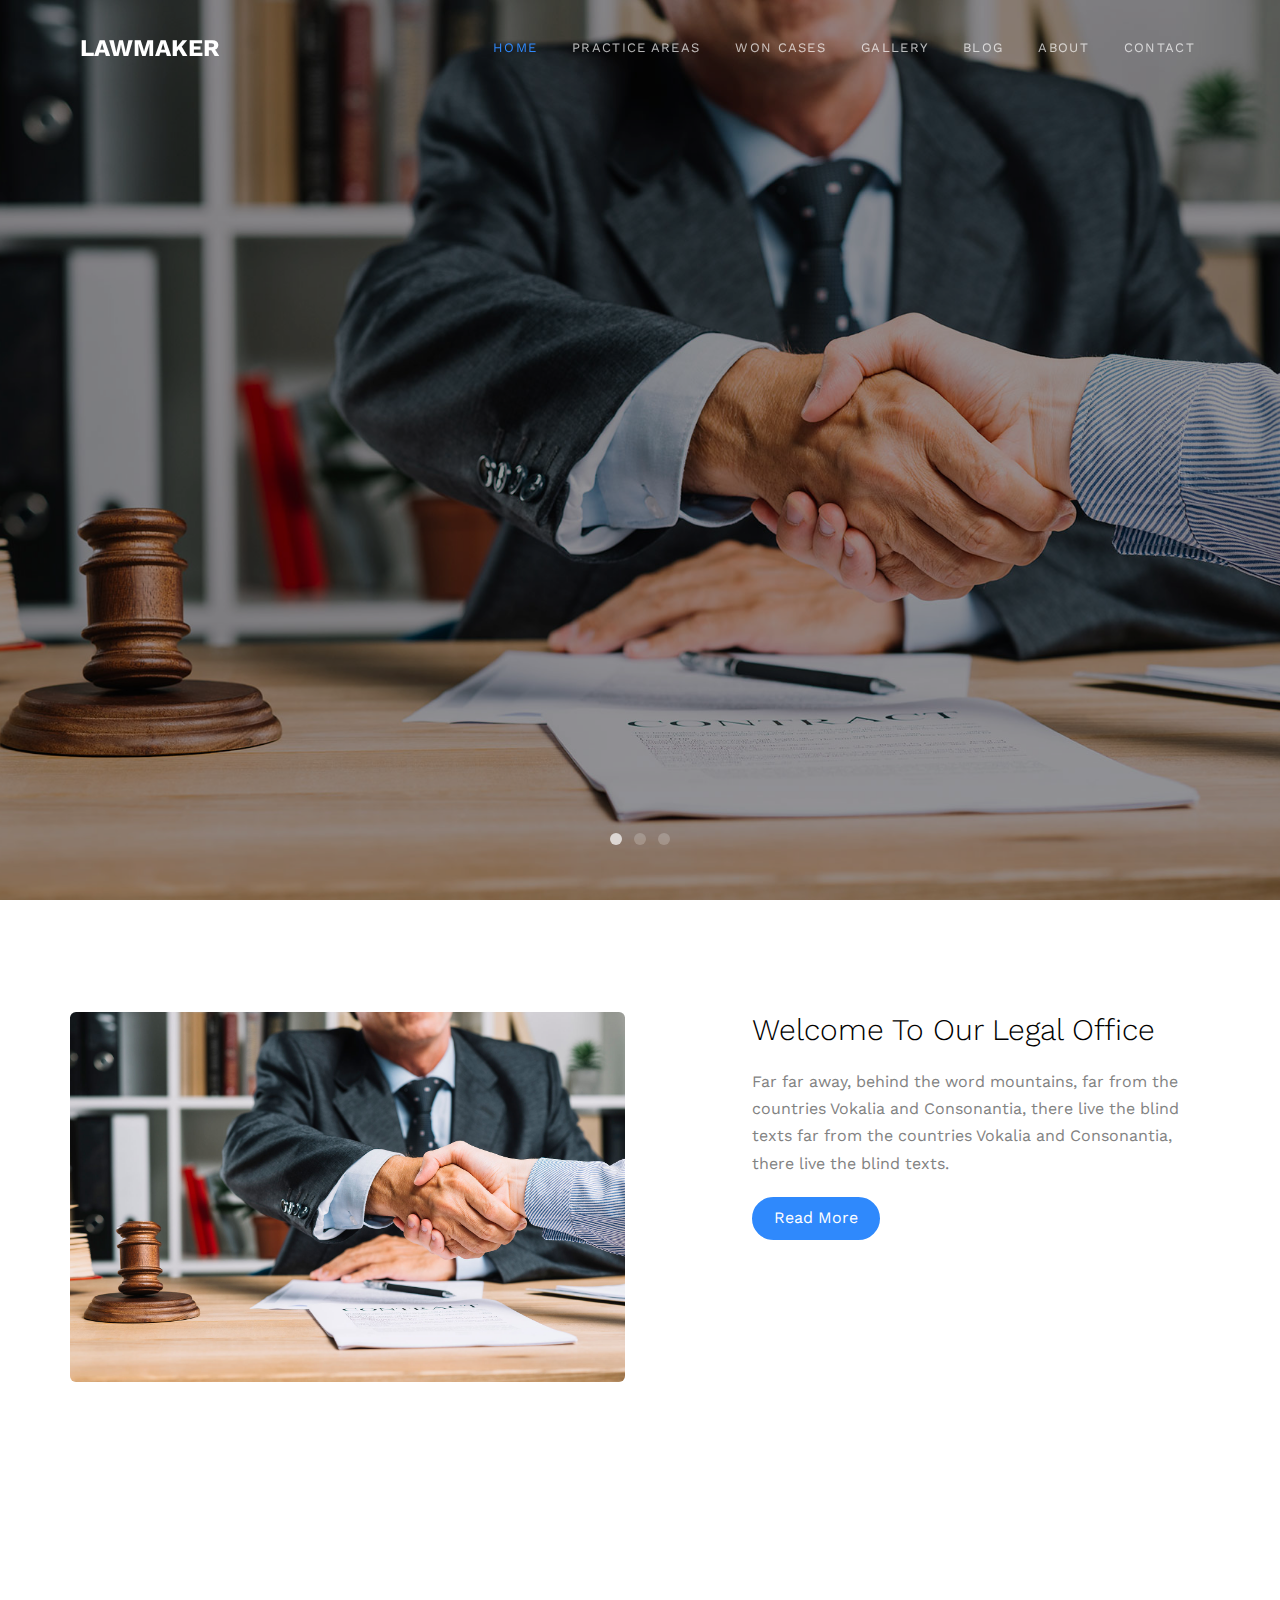
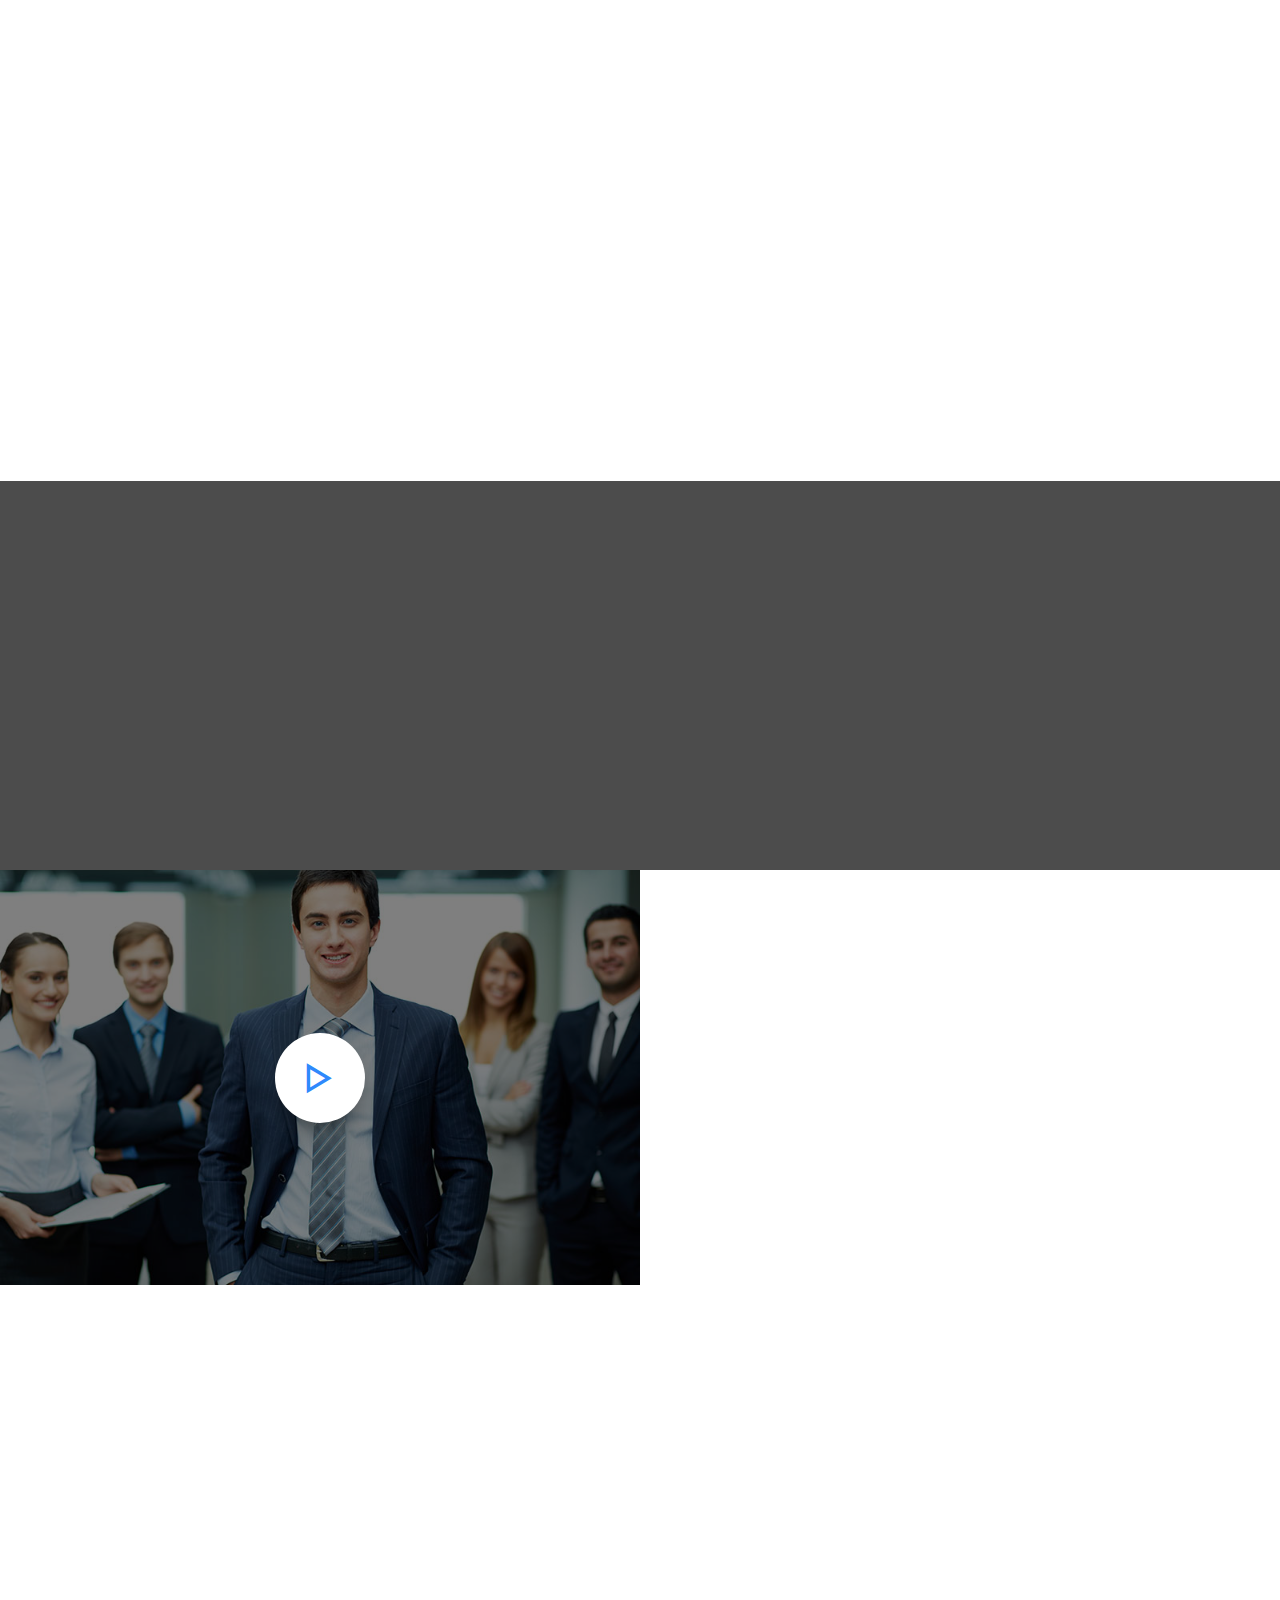
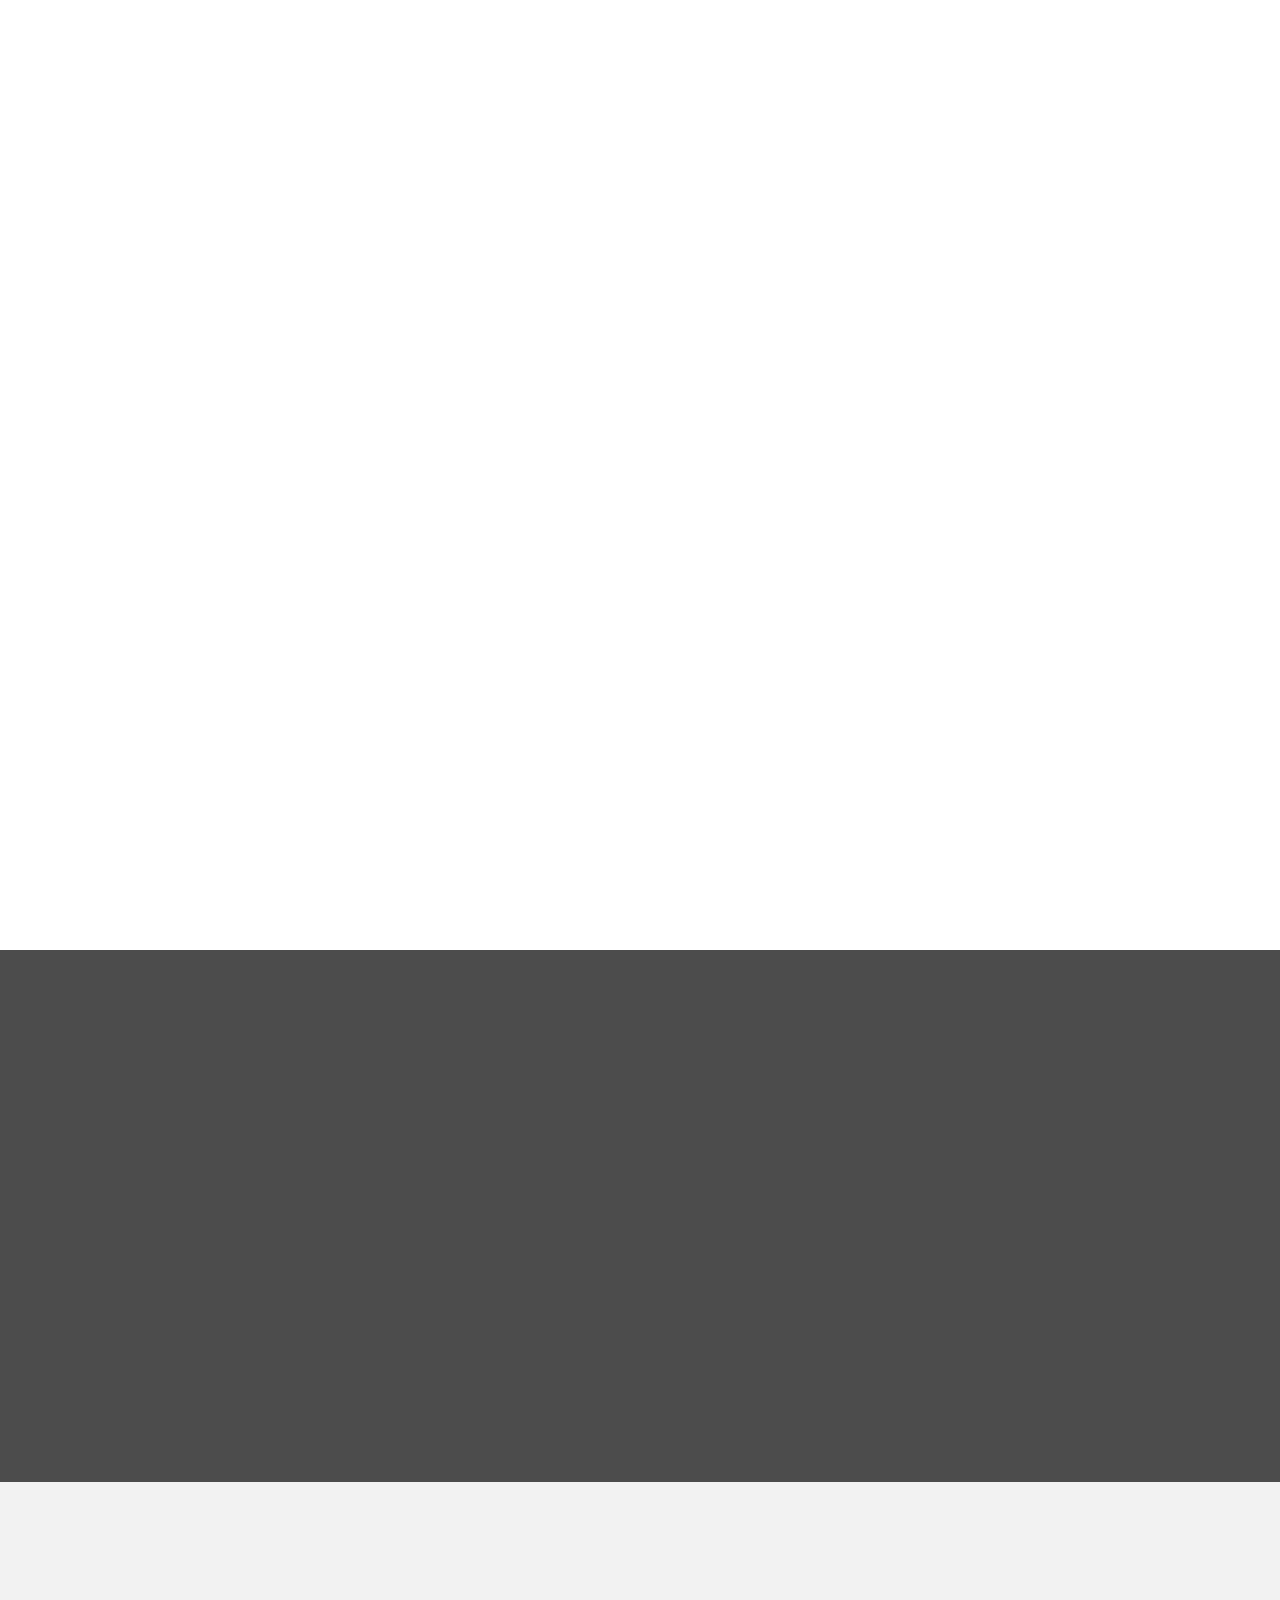
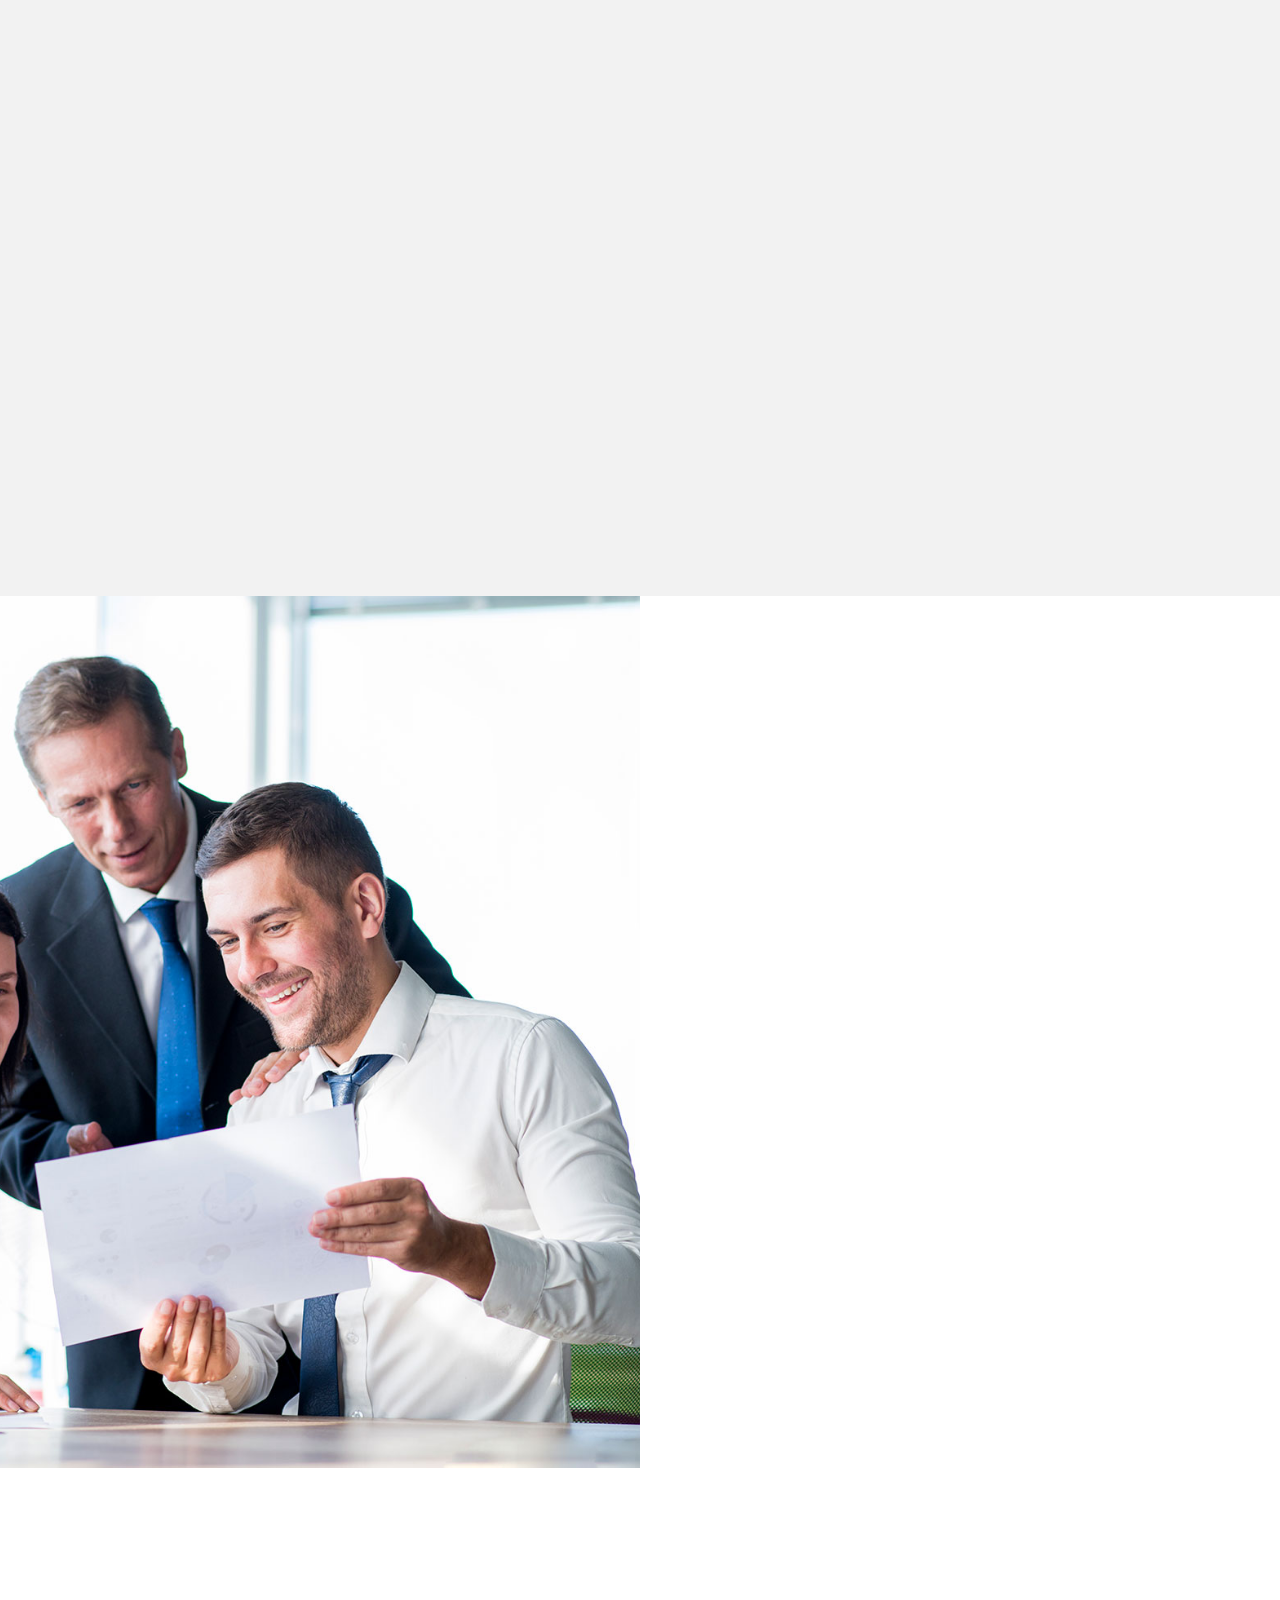
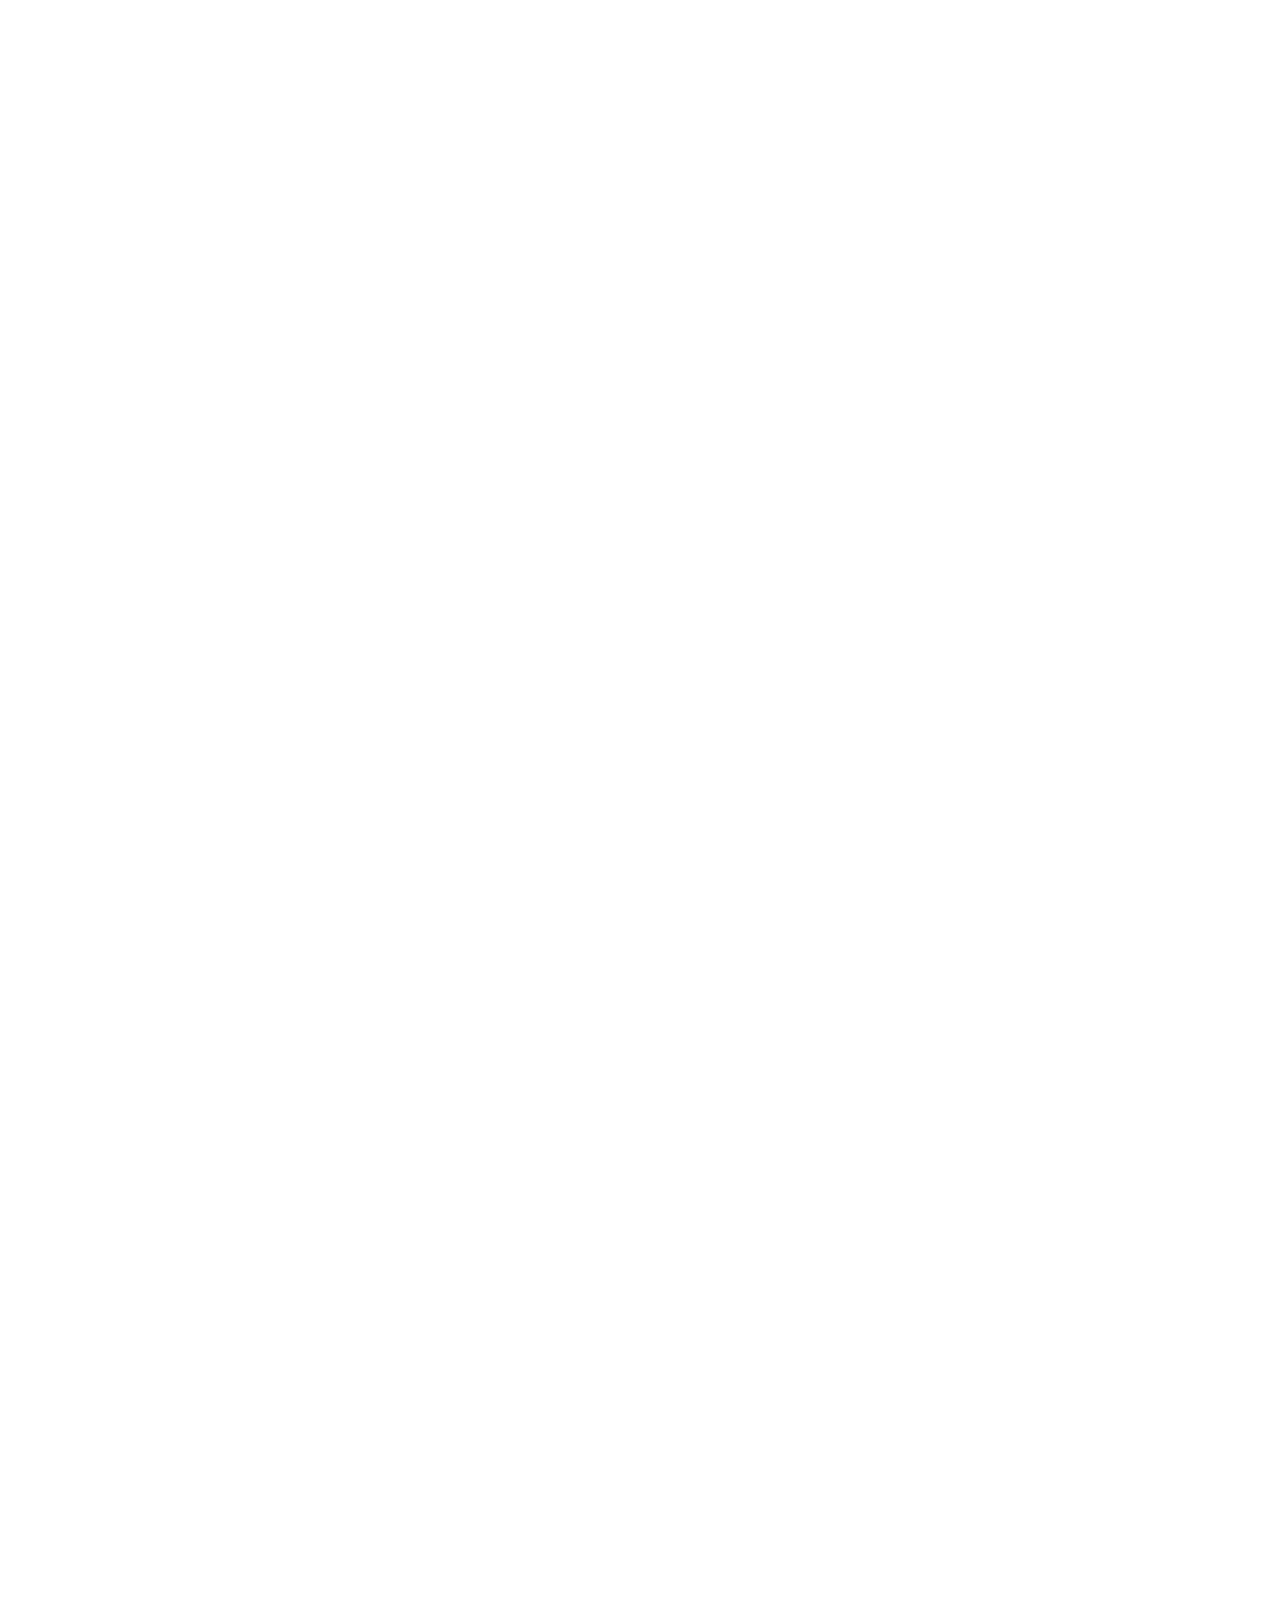
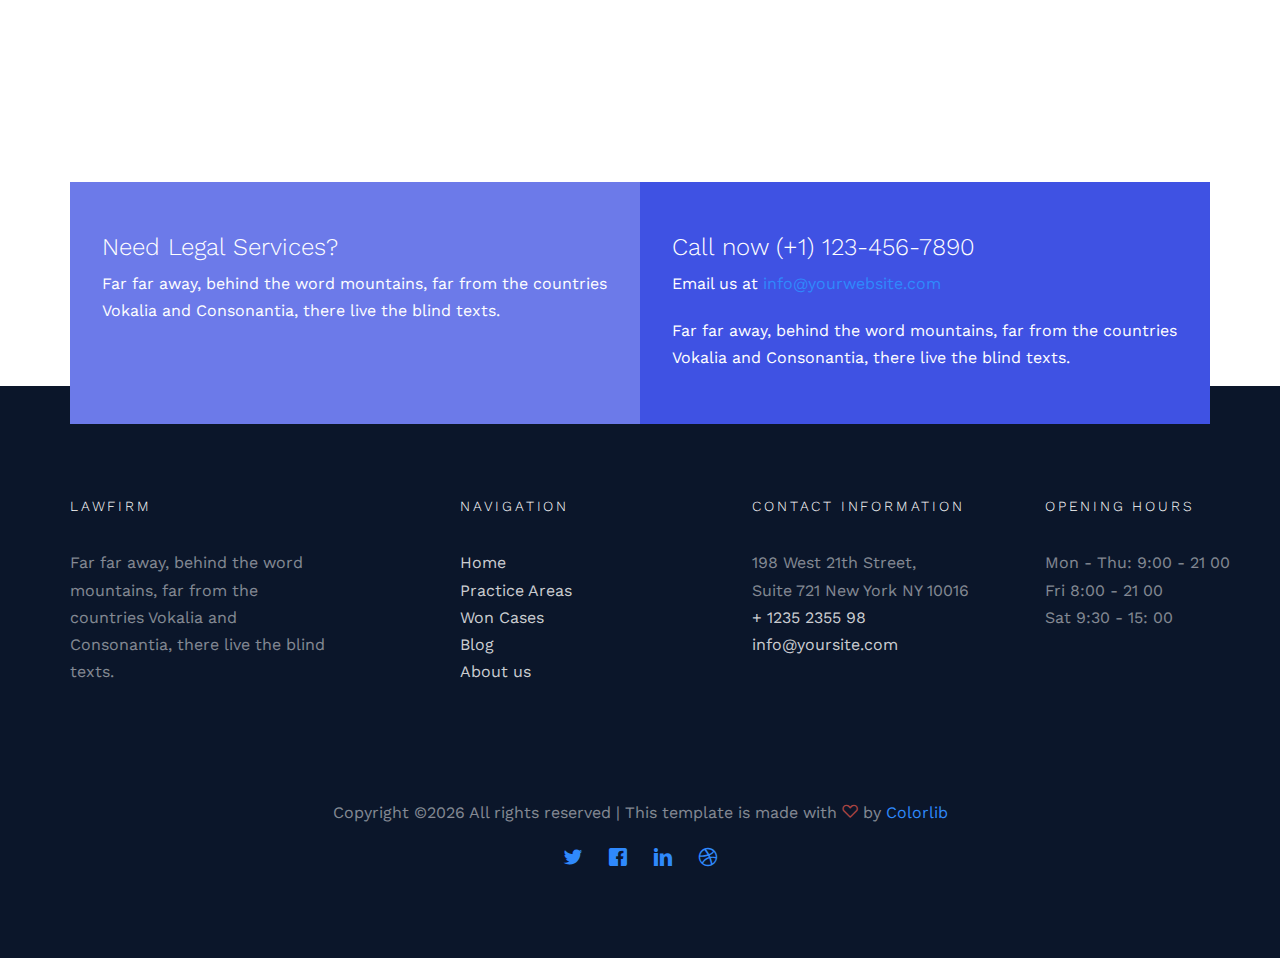
==== index.html @ 1c8fc88c "init" ====
<!DOCTYPE HTML>
<html>
	<head>
	<meta charset="utf-8">
	<meta http-equiv="X-UA-Compatible" content="IE=edge">
	<title>Lawmaker &mdash; Website Template by Colorlib</title>
	<meta name="viewport" content="width=device-width, initial-scale=1">
	

  <!-- Facebook and Twitter integration -->
	<meta property="og:title" content=""/>
	<meta property="og:image" content=""/>
	<meta property="og:url" content=""/>
	<meta property="og:site_name" content=""/>
	<meta property="og:description" content=""/>
	<meta name="twitter:title" content="" />
	<meta name="twitter:image" content="" />
	<meta name="twitter:url" content="" />
	<meta name="twitter:card" content="" />

	<link href="https://fonts.googleapis.com/css?family=Work+Sans:300,400,700" rel="stylesheet">
	
	<!-- Animate.css -->
	<link rel="stylesheet" href="css/animate.css">
	<!-- Icomoon Icon Fonts-->
	<link rel="stylesheet" href="css/icomoon.css">
	<!-- Bootstrap  -->
	<link rel="stylesheet" href="css/bootstrap.css">

	<!-- Magnific Popup -->
	<link rel="stylesheet" href="css/magnific-popup.css">

	<!-- Owl Carousel  -->
	<link rel="stylesheet" href="css/owl.carousel.min.css">
	<link rel="stylesheet" href="css/owl.theme.default.min.css">
	<!-- Flexslider  -->
	<link rel="stylesheet" href="css/flexslider.css">
	<!-- Flaticons  -->
	<link rel="stylesheet" href="fonts/flaticon/font/flaticon.css">

	<!-- Theme style  -->
	<link rel="stylesheet" href="css/style.css">

	<!-- Modernizr JS -->
	<script src="js/modernizr-2.6.2.min.js"></script>
	<!-- FOR IE9 below -->
	<!--[if lt IE 9]>
	<script src="js/respond.min.js"></script>
	<![endif]-->



	</head>
	<body>
		
	<div class="ftco-loader"></div>
	
	<div id="page">
	<nav class="ftco-nav" role="navigation">
		<div class="top-menu">
			<div class="container">
				<div class="row">
					<div class="col-md-2">
						<div id="ftco-logo"><a href="index.html">Lawmaker</a></div>
					</div>
					<div class="col-md-10 text-right menu-1">
						<ul>
							<li class="active"><a href="index.html">Home</a></li>
							<li><a href="practice.html">Practice Areas</a></li>
							<li><a href="won.html">Won Cases</a></li>
							<li><a href="gallery.html">Gallery</a></li>
							<li class="has-dropdown">
								<a href="blog.html">Blog</a>
								<ul class="dropdown">
									<li><a href="#">Sub Menu 1</a></li>
									<li><a href="#">Sub Menu 2</a></li>
									<li><a href="#">Sub Menu 3</a></li>
									<li><a href="#">Sub Menu 4</a></li>
								</ul>
							</li>
							<li><a href="about.html">About</a></li>
							<li><a href="contact.html">Contact</a></li>
						</ul>
					</div>
				</div>
				
			</div>
		</div>
	</nav>

	<aside id="ftco-hero" class="js-fullheight">
		<div class="flexslider js-fullheight">
			<ul class="slides">
		   	<li style="background-image: url(images/hero_1.jpg);">
		   		<div class="overlay-gradient"></div>
		   		<div class="container">
		   			<div class="row">
			   			<div class="col-md-8 col-md-offset-2 text-center js-fullheight slider-text">
			   				<div class="slider-text-inner">
			   					<h1><strong>Defend Your Constitutional Right with Legal Help</strong></h1>
									<h2>Visit <a href="#" target="_blank">Colorlib</a> for more free templates</h2>
									<p><a class="btn btn-primary btn-lg btn-learn" href="#" target="_blank">Colorlib</a></p>
			   				</div>
			   			</div>
			   		</div>
		   		</div>
		   	</li>
		   	<li style="background-image: url(images/hero_3.jpg);">
		   		<div class="overlay-gradient"></div>
		   		<div class="container">
		   			<div class="row">
			   			<div class="col-md-8 col-md-offset-2 text-center js-fullheight slider-text">
			   				<div class="slider-text-inner">
			   					<h1><strong>Defend Your Constitutional Right with Legal Help</strong></h1>
									<h2>Visit <a href="#" target="_blank">Colorlib</a> for more free templates</h2>
									<p><a class="btn btn-primary btn-lg btn-learn" href="#" target="_blank">Colorlib</a></p>
			   				</div>
			   			</div>
			   		</div>
		   		</div>
		   	</li>
		   	<li style="background-image: url(images/hero_2.jpg);">
		   		<div class="overlay-gradient"></div>
		   		<div class="container">
		   			<div class="row">
			   			<div class="col-md-8 col-md-offset-2 text-center js-fullheight slider-text">
			   				<div class="slider-text-inner">
			   					<h1><strong>Defend Your Constitutional Right with Legal Help</strong></h1>
									<h2>Visit <a href="#" target="_blank">Colorlib</a> for more free templates</h2>
									<p><a class="btn btn-primary btn-lg btn-learn" href="#" target="_blank">Colorlib</a></p>
			   				</div>
			   			</div>
			   		</div>
		   		</div>
		   	</li>		   	
		  	</ul>
	  	</div>
	</aside>

	<div class="site-section">
		<div class="container">
			<div class="row">
				<div class="col-md-6">
					<img src="images/hero_1.jpg" alt="Image" class="img-responsive img-rounded">
				</div>
				<div class="col-md-1"></div>
				<div class="col-md-5">
					<h2>Welcome To Our Legal Office</h2>
					<p>Far far away, behind the word mountains, far from the countries Vokalia and Consonantia, there live the blind texts far from the countries Vokalia and Consonantia, there live the blind texts. </p>
					<p><a href="#" class="btn btn-primary">Read More</a></p>
				</div>
			</div>
		</div>
	</div>

	<div class="ftco-practice">
		<div class="container">
			
			<div class="row">
				<div class="col-md-4 text-center animate-box">
					<div class="services">
						<span class="icon">
							<i class="flaticon-courthouse"></i>
						</span>
						<div class="desc">
							<h3><a href="#">Real Estate Law</a></h3>
							<p>Even the all-powerful Pointing has no control about the blind texts it is an almost unorthographic life</p>
						</div>
					</div>
				</div>
				<div class="col-md-4 text-center animate-box">
					<div class="services">
						<span class="icon">
							<i class="flaticon-padlock"></i>
						</span>
						<div class="desc">
							<h3><a href="#">Insurance Law</a></h3>
							<p>Even the all-powerful Pointing has no control about the blind texts it is an almost unorthographic life</p>
						</div>
					</div>
				</div>
				<div class="col-md-4 text-center animate-box">
					<div class="services">
						<span class="icon">
							<i class="flaticon-folder"></i>
						</span>
						<div class="desc">
							<h3><a href="#">Business Law</a></h3>
							<p>Even the all-powerful Pointing has no control about the blind texts it is an almost unorthographic life</p>
						</div>
					</div>
				</div>
			</div>
		</div>
	</div>


	

	<div id="ftco-counter" class="ftco-counters" style="background-image: url(images/img_bg_3.jpg);" data-stellar-background-ratio="0.5">
		<div class="overlay"></div>
		<div class="container">
			<div class="row">
				<div class="col-md-3 text-center animate-box">
					<span class="icon"><i class="flaticon-lawyer-1"></i></span>
					<span class="ftco-counter js-counter" data-from="0" data-to="2893" data-speed="5000" data-refresh-interval="50"></span>
					<span class="ftco-counter-label">Our Lawyer</span>
				</div>
				<div class="col-md-3 text-center animate-box">
					<span class="icon"><i class="flaticon-courthouse"></i></span>
					<span class="ftco-counter js-counter" data-from="0" data-to="291" data-speed="5000" data-refresh-interval="50"></span>
					<span class="ftco-counter-label">Our Clients</span>
				</div>
				<div class="col-md-3 text-center animate-box">
					<span class="icon"><i class="flaticon-libra"></i></span>
					<span class="ftco-counter js-counter" data-from="0" data-to="952" data-speed="5000" data-refresh-interval="50"></span>
					<span class="ftco-counter-label">Successful Case</span>
				</div>
				<div class="col-md-3 text-center animate-box">
					<span class="icon"><i class="flaticon-police-badge"></i></span>
					<span class="ftco-counter js-counter" data-from="0" data-to="1921" data-speed="5000" data-refresh-interval="50"></span>
					<span class="ftco-counter-label">Honor &amp; Awards</span>
				</div>
			</div>
		</div>
	</div>

	<div id="ftco-content">
		<div class="video ftco-video" style="background-image: url(images/blog-4.jpg);">
			<a href="https://vimeo.com/channels/staffpicks/93951774" class="popup-vimeo"><i class="icon-play"></i></a>
			<div class="overlay"></div>
		</div>
		<div class="choose animate-box">
			<div class="ftco-heading">
				<h2>Far far away, behind the word mountains</h2>
				<p>Far far away, behind the word mountains, far from the countries Vokalia and Consonantia, there live the blind texts far from the countries Vokalia and Consonantia, there live the blind texts. </p>
				<p><a href="#" class="btn btn-primary">Learn More</a></p>
			</div>
			
		</div>
	</div>

	<div class="ftco-practice">
		<div class="container">
			<div class="row animate-box">
				<div class="col-md-8 col-md-offset-2 text-center ftco-heading">
					<h2>Practice Area</h2>
					<p>Far far away, behind the word mountains, far from the countries Vokalia and Consonantia, there live the blind texts. Separated they live in Bookmarksgrove right at the coast of the Semantics, a large language ocean.</p>
				</div>
			</div>
			<div class="row">
				<div class="col-md-4 text-center animate-box">
					<div class="services">
						<span class="icon">
							<i class="flaticon-courthouse"></i>
						</span>
						<div class="desc">
							<h3><a href="#">Real Estate Law</a></h3>
							<p>Even the all-powerful Pointing has no control about the blind texts it is an almost unorthographic life</p>
						</div>
					</div>
				</div>
				<div class="col-md-4 text-center animate-box">
					<div class="services">
						<span class="icon">
							<i class="flaticon-padlock"></i>
						</span>
						<div class="desc">
							<h3><a href="#">Insurance Law</a></h3>
							<p>Even the all-powerful Pointing has no control about the blind texts it is an almost unorthographic life</p>
						</div>
					</div>
				</div>
				<div class="col-md-4 text-center animate-box">
					<div class="services">
						<span class="icon">
							<i class="flaticon-folder"></i>
						</span>
						<div class="desc">
							<h3><a href="#">Business Law</a></h3>
							<p>Even the all-powerful Pointing has no control about the blind texts it is an almost unorthographic life</p>
						</div>
					</div>
				</div>
				<div class="col-md-4 text-center animate-box">
					<div class="services">
						<span class="icon">
							<i class="flaticon-handcuffs"></i>
						</span>
						<div class="desc">
							<h3><a href="#">Personal Injury</a></h3>
							<p>Even the all-powerful Pointing has no control about the blind texts it is an almost unorthographic life</p>
						</div>
					</div>
				</div>
				<div class="col-md-4 text-center animate-box">
					<div class="services">
						<span class="icon">
							<i class="flaticon-handcuffs"></i>
						</span>
						<div class="desc">
							<h3><a href="#">Medical Neglegence</a></h3>
							<p>Even the all-powerful Pointing has no control about the blind texts it is an almost unorthographic life</p>
						</div>
					</div>
				</div>
				<div class="col-md-4 text-center animate-box">
					<div class="services">
						<span class="icon">
							<i class="flaticon-libra"></i>
						</span>
						<div class="desc">
							<h3><a href="#">Criminal Defense</a></h3>
							<p>Even the all-powerful Pointing has no control about the blind texts it is an almost unorthographic life</p>
						</div>
					</div>
				</div>
				<div class="col-md-12 text-center animate-box">
					<p><a class="btn btn-primary btn-lg btn-learn" href="#">View More <i class="icon-arrow-right"></i></a></p>
				</div>
			</div>
		</div>
	</div>

	<div id="ftco-started" style="background-image:url(images/img_bg_2.jpg);" data-stellar-background-ratio="0.5">
		<div class="overlay"></div>
		<div class="container">
			<div class="row animate-box">
				<div class="col-md-8 col-md-offset-2 text-center ftco-heading ftco-heading2">
					<h2>Far far away, behind the word mountains</h2>
					<p>Far far away, behind the word mountains, far from the countries Vokalia and Consonantia, there live the blind texts.</p>
					<p><a href="#" class="btn btn-primary btn-lg">Consultation</a></p>
				</div>
			</div>
		</div>
	</div>
	

	<div id="ftco-testimonial" class="ftco-bg-section">
		<div class="container">
			<div class="row animate-box">
				<div class="col-md-6 col-md-offset-3 text-center ftco-heading">
					<h2>What are the clients says</h2>
				</div>
			</div>
			<div class="row">
				<div class="col-md-10 col-md-offset-1">
					<div class="row animate-box">
						<div class="owl-carousel owl-carousel-fullwidth">
							<div class="item">
								<div class="testimony-slide active text-center">
									<figure>
										<img src="images/user-1.jpg" alt="user">
									</figure>
									<span>Carl Smith</span>
									<blockquote>
										<p>&ldquo;Far far away, behind the word mountains, far from the countries Vokalia and Consonantia, there live the blind texts. Separated they live in Bookmarksgrove right at the coast of the Semantics, a large language ocean.&rdquo;</p>
									</blockquote>
								</div>
							</div>
							<div class="item">
								<div class="testimony-slide active text-center">
									<figure>
										<img src="images/user-2.jpg" alt="user">
									</figure>
									<span>John Lockwood</span>
									<blockquote>
										<p>&ldquo;Separated they live in Bookmarksgrove right at the coast of the Semantics, a large language ocean.&rdquo;</p>
									</blockquote>
								</div>
							</div>
							<div class="item">
								<div class="testimony-slide active text-center">
									<figure>
										<img src="images/user-3.jpg" alt="user">
									</figure>
									<span>Joyce Kroell</span>
									<blockquote>
										<p>&ldquo;Far from the countries Vokalia and Consonantia, there live the blind texts. Separated they live in Bookmarksgrove right at the coast of the Semantics, a large language ocean.&rdquo;</p>
									</blockquote>
								</div>
							</div>
						</div>
					</div>
				</div>
			</div>
		</div>
	</div>

	<div id="ftco-consult">
		<div class="video ftco-video" style="background-image: url(images/hero_3.jpg);" data-stellar-background-ratio="0.5">
		</div>
		<div class="choose choose-form animate-box">
			<div class="ftco-heading">
				<h2>Free Legal Advice</h2>
			</div>
			<form action="#">
				<div class="row form-group">
					<div class="col-md-6">
						<label for="fname">First Name</label>
						<input type="text" id="fname" class="form-control">
					</div>
					<div class="col-md-6">
						<label for="lname">Last Name</label>
						<input type="text" id="lname" class="form-control">
					</div>
				</div>

				<div class="row form-group">
					<div class="col-md-12">
						<label for="email">Email</label>
						<input type="text" id="email" class="form-control">
					</div>
				</div>

				<div class="row form-group">
					<div class="col-md-12">
						<label for="subject">Subject</label>
						<input type="text" id="subject" class="form-control">
					</div>
				</div>

				<div class="row form-group">
					<div class="col-md-12">
						<label for="message">Message</label>
						<textarea name="message" id="message" cols="30" rows="10" class="form-control"></textarea>
					</div>
				</div>
				<div class="form-group">
					<input type="submit" value="Send Message" class="btn btn-primary">
				</div>

			</form>	
		</div>
	</div>

	<div id="ftco-blog">
		<div class="container">
			<div class="row animate-box">
				<div class="col-md-8 col-md-offset-2 text-center ftco-heading">
					<h2>Recent Post</h2>
					<p>Even the all-powerful Pointing has no control about the blind texts it is an almost unorthographic life One day however</p>
				</div>
			</div>
			<div class="row">
				<div class="col-md-6 col-lg-4">
					<div class="blog-featured animate-box">
						<a href="blog-single.html"><img class="img-responsive img-rounded" src="images/blog-1.jpg" alt=""></a>
						<h2><a href="blog-single.html">Far from the countries Vokalia and Consonantia</a></h2>
						<p class="meta"><span>Jan 5, 2017</span> | <span>3 Comments</span></p>
						<p>Even the all-powerful Pointing has no control about the blind texts it is an almost unorthographic life One day however</p>
					</div>
				</div>

				<div class="col-md-6 col-lg-4">
					<div class="blog-featured animate-box">
						<a href="blog-single.html"><img class="img-responsive img-rounded" src="images/blog-2.jpg" alt=""></a>
						<h2><a href="blog-single.html">Far from the countries Vokalia and Consonantia</a></h2>
						<p class="meta"><span>Jan 5, 2017</span> | <span>3 Comments</span></p>
						<p>Even the all-powerful Pointing has no control about the blind texts it is an almost unorthographic life One day however</p>
					</div>
				</div>

				<div class="col-md-6 col-lg-4">
					<div class="blog-featured animate-box">
						<a href="blog-single.html"><img class="img-responsive img-rounded" src="images/blog-3.jpg" alt=""></a>
						<h2><a href="blog-single.html">Far from the countries Vokalia and Consonantia</a></h2>
						<p class="meta"><span>Jan 5, 2017</span> | <span>3 Comments</span></p>
						<p>Even the all-powerful Pointing has no control about the blind texts it is an almost unorthographic life One day however</p>
					</div>
				</div>
			</div>
		</div>
	</div>

	<div id="ftco-about">
		<div class="container">
			<div class="row animate-box">
				<div class="col-md-8 col-md-offset-2 text-center ftco-heading">
					<h2>Our Attorneys</h2>
					<p>Far far away, behind the word mountains, far from the countries Vokalia and Consonantia, there live the blind texts.</p>
				</div>
			</div>
			<div class="row">
				<div class="col-md-4 col-sm-4 text-center animate-box" data-animate-effect="fadeIn">
					<div class="ftco-staff">
						<img src="images/user-3.jpg" alt="Template">
						<h3>Joyce Kroell</h3>
						<strong class="role">Counsel</strong>
						<p>Far far away, behind the word mountains, far from the countries Vokalia and Consonantia, there live the blind texts.</p>
						<ul class="ftco-social-icons">
							<li><a href="#"><i class="icon-facebook"></i></a></li>
							<li><a href="#"><i class="icon-twitter"></i></a></li>
							<li><a href="#"><i class="icon-dribbble"></i></a></li>
							<li><a href="#"><i class="icon-linkedin"></i></a></li>
						</ul>
					</div>
				</div>
				<div class="col-md-4 col-sm-4 text-center animate-box" data-animate-effect="fadeIn">
					<div class="ftco-staff">
						<img src="images/user-1.jpg" alt="Template">
						<h3>James Garett</h3>
						<strong class="role">Head of International Practice</strong>
						<p>Far far away, behind the word mountains, far from the countries Vokalia and Consonantia, there live the blind texts.</p>
						<ul class="ftco-social-icons">
							<li><a href="#"><i class="icon-facebook"></i></a></li>
							<li><a href="#"><i class="icon-twitter"></i></a></li>
							<li><a href="#"><i class="icon-dribbble"></i></a></li>
							<li><a href="#"><i class="icon-linkedin"></i></a></li>
						</ul>
					</div>
				</div>
				<div class="col-md-4 col-sm-4 text-center animate-box" data-animate-effect="fadeIn">
					<div class="ftco-staff">
						<img src="images/user-2.jpg" alt="Template">
						<h3>Peter Washington</h3>
						<strong class="role">Managing Partner, Attorney</strong>
						<p>Far far away, behind the word mountains, far from the countries Vokalia and Consonantia, there live the blind texts.</p>
						<ul class="ftco-social-icons">
							<li><a href="#"><i class="icon-facebook"></i></a></li>
							<li><a href="#"><i class="icon-twitter"></i></a></li>
							<li><a href="#"><i class="icon-dribbble"></i></a></li>
							<li><a href="#"><i class="icon-linkedin"></i></a></li>
						</ul>
					</div>
				</div>
			</div>
		</div>
	</div>

	<div id="intro-bg" >
		<div class="container">
			<div id="ftco-intro" style="position: relative; margin-bottom: -150px!important;">
				<div class="third-col">
					<h2 class="h3">Need Legal Services?</h2>
					<p>Far far away, behind the word mountains, far from the countries Vokalia and Consonantia, there live the blind texts.</p>
				</div>
				<div class="third-col third-col-color">
					<h2 class="h3">Call now (+1) 123-456-7890</h2>
					<p>Email us at <a href="#" target="_blank">info@yourwebsite.com</a></p>
					<p>Far far away, behind the word mountains, far from the countries Vokalia and Consonantia, there live the blind texts.</p>
				</div>
			</div>
		</div>
	</div>

	<footer id="ftco-footer" role="contentinfo">
		<div class="container">
			<div class="row row-pb-md">
				<div class="col-md-3 ftco-widget">
					<h4>Lawfirm</h4>
					<p>Far far away, behind the word mountains, far from the countries Vokalia and Consonantia, there live the blind texts.</p>
				</div>
				<div class="col-md-3 col-md-push-1">
					<h4>Navigation</h4>
					<ul class="ftco-footer-links">
						<li><a href="#">Home</a></li>
						<li><a href="#">Practice Areas</a></li>
						<li><a href="#">Won Cases</a></li>
						<li><a href="#">Blog</a></li>
						<li><a href="#">About us</a></li>
					</ul>
				</div>

				<div class="col-md-3 col-md-push-1">
					<h4>Contact Information</h4>
					<ul class="ftco-footer-links">
						<li>198 West 21th Street, <br> Suite 721 New York NY 10016</li>
						<li><a href="tel://1234567920">+ 1235 2355 98</a></li>
						<li><a href="mailto:info@yoursite.com">info@yoursite.com</a></li>
					</ul>
				</div>

				<div class="col-md-3 col-md-push-1">
					<h4>Opening Hours</h4>
					<ul class="ftco-footer-links">
						<li>Mon - Thu: 9:00 - 21 00</li>
						<li>Fri 8:00 - 21 00</li>
						<li>Sat 9:30 - 15: 00</li>
					</ul>
				</div>

			</div>

			<div class="row copyright">
				<div class="col-md-12 text-center">
					<p>
            <!-- Link back to Colorlib can't be removed. Template is licensed under CC BY 3.0. -->
            Copyright &copy;<script>document.write(new Date().getFullYear());</script> All rights reserved | This template is made with <i class="icon-heart text-danger" aria-hidden="true"></i> by <a href="https://colorlib.com" target="_blank" >Colorlib</a>
            <!-- Link back to Colorlib can't be removed. Template is licensed under CC BY 3.0. -->
            </p>
					<p>
						<ul class="ftco-social-icons">
							<li><a href="#"><i class="icon-twitter"></i></a></li>
							<li><a href="#"><i class="icon-facebook"></i></a></li>
							<li><a href="#"><i class="icon-linkedin"></i></a></li>
							<li><a href="#"><i class="icon-dribbble"></i></a></li>
						</ul>
					</p>
				</div>
			</div>

		</div>
	</footer>
	</div>

	<div class="gototop js-top">
		<a href="#" class="js-gotop"><i class="icon-arrow-up"></i></a>
	</div>
	
	<!-- jQuery -->
	<script src="js/jquery.min.js"></script>
	<!-- jQuery Easing -->
	<script src="js/jquery.easing.1.3.js"></script>
	<!-- Bootstrap -->
	<script src="js/bootstrap.min.js"></script>
	<!-- Waypoints -->
	<script src="js/jquery.waypoints.min.js"></script>
	<!-- Stellar Parallax -->
	<script src="js/jquery.stellar.min.js"></script>
	<!-- Carousel -->
	<script src="js/owl.carousel.min.js"></script>
	<!-- Flexslider -->
	<script src="js/jquery.flexslider-min.js"></script>
	<!-- countTo -->
	<script src="js/jquery.countTo.js"></script>
	<!-- Magnific Popup -->
	<script src="js/jquery.magnific-popup.min.js"></script>
	<script src="js/magnific-popup-options.js"></script>
	<!-- Main -->
	<script src="js/main.js"></script>

	 <!-- Global site tag (gtag.js) - Google Analytics -->
<script async src="https://www.googletagmanager.com/gtag/js?id=UA-23581568-13"></script>
<script>
  window.dataLayer = window.dataLayer || [];
  function gtag(){dataLayer.push(arguments);}
  gtag('js', new Date());

  gtag('config', 'UA-23581568-13');
</script>

	</body>
</html>
---- css/icomoon.css ----
@font-face {
  font-family: 'icomoon';
  src:  url('../fonts/icomoon/icomoon.eot?6iuir');
  src:  url('../fonts/icomoon/icomoon.eot?6iuir#iefix') format('embedded-opentype'),
    url('../fonts/icomoon/icomoon.ttf?6iuir') format('truetype'),
    url('../fonts/icomoon/icomoon.woff?6iuir') format('woff'),
    url('../fonts/icomoon/icomoon.svg?6iuir#icomoon') format('svg');
  font-weight: normal;
  font-style: normal;
}

[class^="icon-"], [class*=" icon-"] {
  /* use !important to prevent issues with browser extensions that change fonts */
  font-family: 'icomoon' !important;
  speak: none;
  font-style: normal;
  font-weight: normal;
  font-variant: normal;
  text-transform: none;
  line-height: 1;

  /* Better Font Rendering =========== */
  -webkit-font-smoothing: antialiased;
  -moz-osx-font-smoothing: grayscale;
}

.icon-eye:before {
  content: "\e000";
}
.icon-paper-clip:before {
  content: "\e001";
}
.icon-mail:before {
  content: "\e002";
}
.icon-toggle:before {
  content: "\e003";
}
.icon-layout:before {
  content: "\e004";
}
.icon-link:before {
  content: "\e005";
}
.icon-bell:before {
  content: "\e006";
}
.icon-lock:before {
  content: "\e007";
}
.icon-unlock:before {
  content: "\e008";
}
.icon-ribbon:before {
  content: "\e009";
}
.icon-image:before {
  content: "\e010";
}
.icon-signal:before {
  content: "\e011";
}
.icon-target:before {
  content: "\e012";
}
.icon-clipboard:before {
  content: "\e013";
}
.icon-clock:before {
  content: "\e014";
}
.icon-watch:before {
  content: "\e015";
}
.icon-air-play:before {
  content: "\e016";
}
.icon-camera:before {
  content: "\e017";
}
.icon-video:before {
  content: "\e018";
}
.icon-disc:before {
  content: "\e019";
}
.icon-printer:before {
  content: "\e020";
}
.icon-monitor:before {
  content: "\e021";
}
.icon-server:before {
  content: "\e022";
}
.icon-cog:before {
  content: "\e023";
}
.icon-heart:before {
  content: "\e024";
}
.icon-paragraph:before {
  content: "\e025";
}
.icon-align-justify:before {
  content: "\e026";
}
.icon-align-left:before {
  content: "\e027";
}
.icon-align-center:before {
  content: "\e028";
}
.icon-align-right:before {
  content: "\e029";
}
.icon-book:before {
  content: "\e030";
}
.icon-layers:before {
  content: "\e031";
}
.icon-stack:before {
  content: "\e032";
}
.icon-stack-2:before {
  content: "\e033";
}
.icon-paper:before {
  content: "\e034";
}
.icon-paper-stack:before {
  content: "\e035";
}
.icon-search:before {
  content: "\e036";
}
.icon-zoom-in:before {
  content: "\e037";
}
.icon-zoom-out:before {
  content: "\e038";
}
.icon-reply:before {
  content: "\e039";
}
.icon-circle-plus:before {
  content: "\e040";
}
.icon-circle-minus:before {
  content: "\e041";
}
.icon-circle-check:before {
  content: "\e042";
}
.icon-circle-cross:before {
  content: "\e043";
}
.icon-square-plus:before {
  content: "\e044";
}
.icon-square-minus:before {
  content: "\e045";
}
.icon-square-check:before {
  content: "\e046";
}
.icon-square-cross:before {
  content: "\e047";
}
.icon-microphone:before {
  content: "\e048";
}
.icon-record:before {
  content: "\e049";
}
.icon-skip-back:before {
  content: "\e050";
}
.icon-rewind:before {
  content: "\e051";
}
.icon-play:before {
  content: "\e052";
}
.icon-pause:before {
  content: "\e053";
}
.icon-stop:before {
  content: "\e054";
}
.icon-fast-forward:before {
  content: "\e055";
}
.icon-skip-forward:before {
  content: "\e056";
}
.icon-shuffle:before {
  content: "\e057";
}
.icon-repeat:before {
  content: "\e058";
}
.icon-folder:before {
  content: "\e059";
}
.icon-umbrella:before {
  content: "\e060";
}
.icon-moon:before {
  content: "\e061";
}
.icon-thermometer:before {
  content: "\e062";
}
.icon-drop:before {
  content: "\e063";
}
.icon-sun:before {
  content: "\e064";
}
.icon-cloud:before {
  content: "\e065";
}
.icon-cloud-upload:before {
  content: "\e066";
}
.icon-cloud-download:before {
  content: "\e067";
}
.icon-upload:before {
  content: "\e068";
}
.icon-download:before {
  content: "\e069";
}
.icon-location:before {
  content: "\e070";
}
.icon-location-2:before {
  content: "\e071";
}
.icon-map:before {
  content: "\e072";
}
.icon-battery:before {
  content: "\e073";
}
.icon-head:before {
  content: "\e074";
}
.icon-briefcase:before {
  content: "\e075";
}
.icon-speech-bubble:before {
  content: "\e076";
}
.icon-anchor:before {
  content: "\e077";
}
.icon-globe:before {
  content: "\e078";
}
.icon-box:before {
  content: "\e079";
}
.icon-reload:before {
  content: "\e080";
}
.icon-share:before {
  content: "\e081";
}
.icon-marquee:before {
  content: "\e082";
}
.icon-marquee-plus:before {
  content: "\e083";
}
.icon-marquee-minus:before {
  content: "\e084";
}
.icon-tag:before {
  content: "\e085";
}
.icon-power:before {
  content: "\e086";
}
.icon-command:before {
  content: "\e087";
}
.icon-alt:before {
  content: "\e088";
}
.icon-esc:before {
  content: "\e089";
}
.icon-bar-graph:before {
  content: "\e090";
}
.icon-bar-graph-2:before {
  content: "\e091";
}
.icon-pie-graph:before {
  content: "\e092";
}
.icon-star:before {
  content: "\e093";
}
.icon-arrow-left:before {
  content: "\e094";
}
.icon-arrow-right:before {
  content: "\e095";
}
.icon-arrow-up:before {
  content: "\e096";
}
.icon-arrow-down:before {
  content: "\e097";
}
.icon-volume:before {
  content: "\e098";
}
.icon-mute:before {
  content: "\e099";
}
.icon-content-right:before {
  content: "\e100";
}
.icon-content-left:before {
  content: "\e101";
}
.icon-grid:before {
  content: "\e102";
}
.icon-grid-2:before {
  content: "\e103";
}
.icon-columns:before {
  content: "\e104";
}
.icon-loader:before {
  content: "\e105";
}
.icon-bag:before {
  content: "\e106";
}
.icon-ban:before {
  content: "\e107";
}
.icon-flag:before {
  content: "\e108";
}
.icon-trash:before {
  content: "\e109";
}
.icon-expand:before {
  content: "\e110";
}
.icon-contract:before {
  content: "\e111";
}
.icon-maximize:before {
  content: "\e112";
}
.icon-minimize:before {
  content: "\e113";
}
.icon-plus:before {
  content: "\e114";
}
.icon-minus:before {
  content: "\e115";
}
.icon-check:before {
  content: "\e116";
}
.icon-cross:before {
  content: "\e117";
}
.icon-move:before {
  content: "\e118";
}
.icon-delete:before {
  content: "\e119";
}
.icon-menu:before {
  content: "\e120";
}
.icon-archive:before {
  content: "\e121";
}
.icon-inbox:before {
  content: "\e122";
}
.icon-outbox:before {
  content: "\e123";
}
.icon-file:before {
  content: "\e124";
}
.icon-file-add:before {
  content: "\e125";
}
.icon-file-subtract:before {
  content: "\e126";
}
.icon-help:before {
  content: "\e127";
}
.icon-open:before {
  content: "\e128";
}
.icon-ellipsis:before {
  content: "\e129";
}
.icon-add-to-list:before {
  content: "\e900";
}
.icon-classic-computer:before {
  content: "\e901";
}
.icon-controller-fast-backward:before {
  content: "\e902";
}
.icon-creative-commons-attribution:before {
  content: "\e903";
}
.icon-creative-commons-noderivs:before {
  content: "\e904";
}
.icon-creative-commons-noncommercial-eu:before {
  content: "\e905";
}
.icon-creative-commons-noncommercial-us:before {
  content: "\e906";
}
.icon-creative-commons-public-domain:before {
  content: "\e907";
}
.icon-creative-commons-remix:before {
  content: "\e908";
}
.icon-creative-commons-share:before {
  content: "\e909";
}
.icon-creative-commons-sharealike:before {
  content: "\e90a";
}
.icon-creative-commons:before {
  content: "\e90b";
}
.icon-document-landscape:before {
  content: "\e90c";
}
.icon-remove-user:before {
  content: "\e90d";
}
.icon-warning:before {
  content: "\e90e";
}
.icon-arrow-bold-down:before {
  content: "\e90f";
}
.icon-arrow-bold-left:before {
  content: "\e910";
}
.icon-arrow-bold-right:before {
  content: "\e911";
}
.icon-arrow-bold-up:before {
  content: "\e912";
}
.icon-arrow-down2:before {
  content: "\e913";
}
.icon-arrow-left2:before {
  content: "\e914";
}
.icon-arrow-long-down:before {
  content: "\e915";
}
.icon-arrow-long-left:before {
  content: "\e916";
}
.icon-arrow-long-right:before {
  content: "\e917";
}
.icon-arrow-long-up:before {
  content: "\e918";
}
.icon-arrow-right2:before {
  content: "\e919";
}
.icon-arrow-up2:before {
  content: "\e91a";
}
.icon-arrow-with-circle-down:before {
  content: "\e91b";
}
.icon-arrow-with-circle-left:before {
  content: "\e91c";
}
.icon-arrow-with-circle-right:before {
  content: "\e91d";
}
.icon-arrow-with-circle-up:before {
  content: "\e91e";
}
.icon-bookmark:before {
  content: "\e91f";
}
.icon-bookmarks:before {
  content: "\e920";
}
.icon-chevron-down:before {
  content: "\e921";
}
.icon-chevron-left:before {
  content: "\e922";
}
.icon-chevron-right:before {
  content: "\e923";
}
.icon-chevron-small-down:before {
  content: "\e924";
}
.icon-chevron-small-left:before {
  content: "\e925";
}
.icon-chevron-small-right:before {
  content: "\e926";
}
.icon-chevron-small-up:before {
  content: "\e927";
}
.icon-chevron-thin-down:before {
  content: "\e928";
}
.icon-chevron-thin-left:before {
  content: "\e929";
}
.icon-chevron-thin-right:before {
  content: "\e92a";
}
.icon-chevron-thin-up:before {
  content: "\e92b";
}
.icon-chevron-up:before {
  content: "\e92c";
}
.icon-chevron-with-circle-down:before {
  content: "\e92d";
}
.icon-chevron-with-circle-left:before {
  content: "\e92e";
}
.icon-chevron-with-circle-right:before {
  content: "\e92f";
}
.icon-chevron-with-circle-up:before {
  content: "\e930";
}
.icon-cloud2:before {
  content: "\e931";
}
.icon-controller-fast-forward:before {
  content: "\e932";
}
.icon-controller-jump-to-start:before {
  content: "\e933";
}
.icon-controller-next:before {
  content: "\e934";
}
.icon-controller-paus:before {
  content: "\e935";
}
.icon-controller-play:before {
  content: "\e936";
}
.icon-controller-record:before {
  content: "\e937";
}
.icon-controller-stop:before {
  content: "\e938";
}
.icon-controller-volume:before {
  content: "\e939";
}
.icon-dot-single:before {
  content: "\e93a";
}
.icon-dots-three-horizontal:before {
  content: "\e93b";
}
.icon-dots-three-vertical:before {
  content: "\e93c";
}
.icon-dots-two-horizontal:before {
  content: "\e93d";
}
.icon-dots-two-vertical:before {
  content: "\e93e";
}
.icon-download2:before {
  content: "\e93f";
}
.icon-emoji-flirt:before {
  content: "\e940";
}
.icon-flow-branch:before {
  content: "\e941";
}
.icon-flow-cascade:before {
  content: "\e942";
}
.icon-flow-line:before {
  content: "\e943";
}
.icon-flow-parallel:before {
  content: "\e944";
}
.icon-flow-tree:before {
  content: "\e945";
}
.icon-install:before {
  content: "\e946";
}
.icon-layers2:before {
  content: "\e947";
}
.icon-open-book:before {
  content: "\e948";
}
.icon-resize-100:before {
  content: "\e949";
}
.icon-resize-full-screen:before {
  content: "\e94a";
}
.icon-save:before {
  content: "\e94b";
}
.icon-select-arrows:before {
  content: "\e94c";
}
.icon-sound-mute:before {
  content: "\e94d";
}
.icon-sound:before {
  content: "\e94e";
}
.icon-trash2:before {
  content: "\e94f";
}
.icon-triangle-down:before {
  content: "\e950";
}
.icon-triangle-left:before {
  content: "\e951";
}
.icon-triangle-right:before {
  content: "\e952";
}
.icon-triangle-up:before {
  content: "\e953";
}
.icon-uninstall:before {
  content: "\e954";
}
.icon-upload-to-cloud:before {
  content: "\e955";
}
.icon-upload2:before {
  content: "\e956";
}
.icon-add-user:before {
  content: "\e957";
}
.icon-address:before {
  content: "\e958";
}
.icon-adjust:before {
  content: "\e959";
}
.icon-air:before {
  content: "\e95a";
}
.icon-aircraft-landing:before {
  content: "\e95b";
}
.icon-aircraft-take-off:before {
  content: "\e95c";
}
.icon-aircraft:before {
  content: "\e95d";
}
.icon-align-bottom:before {
  content: "\e95e";
}
.icon-align-horizontal-middle:before {
  content: "\e95f";
}
.icon-align-left2:before {
  content: "\e960";
}
.icon-align-right2:before {
  content: "\e961";
}
.icon-align-top:before {
  content: "\e962";
}
.icon-align-vertical-middle:before {
  content: "\e963";
}
.icon-archive2:before {
  content: "\e964";
}
.icon-area-graph:before {
  content: "\e965";
}
.icon-attachment:before {
  content: "\e966";
}
.icon-awareness-ribbon:before {
  content: "\e967";
}
.icon-back-in-time:before {
  content: "\e968";
}
.icon-back:before {
  content: "\e969";
}
.icon-bar-graph2:before {
  content: "\e96a";
}
.icon-battery2:before {
  content: "\e96b";
}
.icon-beamed-note:before {
  content: "\e96c";
}
.icon-bell2:before {
  content: "\e96d";
}
.icon-blackboard:before {
  content: "\e96e";
}
.icon-block:before {
  content: "\e96f";
}
.icon-book2:before {
  content: "\e970";
}
.icon-bowl:before {
  content: "\e971";
}
.icon-box2:before {
  content: "\e972";
}
.icon-briefcase2:before {
  content: "\e973";
}
.icon-browser:before {
  content: "\e974";
}
.icon-brush:before {
  content: "\e975";
}
.icon-bucket:before {
  content: "\e976";
}
.icon-cake:before {
  content: "\e977";
}
.icon-calculator:before {
  content: "\e978";
}
.icon-calendar:before {
  content: "\e979";
}
.icon-camera2:before {
  content: "\e97a";
}
.icon-ccw:before {
  content: "\e97b";
}
.icon-chat:before {
  content: "\e97c";
}
.icon-check2:before {
  content: "\e97d";
}
.icon-circle-with-cross:before {
  content: "\e97e";
}
.icon-circle-with-minus:before {
  content: "\e97f";
}
.icon-circle-with-plus:before {
  content: "\e980";
}
.icon-circle:before {
  content: "\e981";
}
.icon-circular-graph:before {
  content: "\e982";
}
.icon-clapperboard:before {
  content: "\e983";
}
.icon-clipboard2:before {
  content: "\e984";
}
.icon-clock2:before {
  content: "\e985";
}
.icon-code:before {
  content: "\e986";
}
.icon-cog2:before {
  content: "\e987";
}
.icon-colours:before {
  content: "\e988";
}
.icon-compass:before {
  content: "\e989";
}
.icon-copy:before {
  content: "\e98a";
}
.icon-credit-card:before {
  content: "\e98b";
}
.icon-credit:before {
  content: "\e98c";
}
.icon-cross2:before {
  content: "\e98d";
}
.icon-cup:before {
  content: "\e98e";
}
.icon-cw:before {
  content: "\e98f";
}
.icon-cycle:before {
  content: "\e990";
}
.icon-database:before {
  content: "\e991";
}
.icon-dial-pad:before {
  content: "\e992";
}
.icon-direction:before {
  content: "\e993";
}
.icon-document:before {
  content: "\e994";
}
.icon-documents:before {
  content: "\e995";
}
.icon-drink:before {
  content: "\e996";
}
.icon-drive:before {
  content: "\e997";
}
.icon-drop2:before {
  content: "\e998";
}
.icon-edit:before {
  content: "\e999";
}
.icon-email:before {
  content: "\e99a";
}
.icon-emoji-happy:before {
  content: "\e99b";
}
.icon-emoji-neutral:before {
  content: "\e99c";
}
.icon-emoji-sad:before {
  content: "\e99d";
}
.icon-erase:before {
  content: "\e99e";
}
.icon-eraser:before {
  content: "\e99f";
}
.icon-export:before {
  content: "\e9a0";
}
.icon-eye2:before {
  content: "\e9a1";
}
.icon-feather:before {
  content: "\e9a2";
}
.icon-flag2:before {
  content: "\e9a3";
}
.icon-flash:before {
  content: "\e9a4";
}
.icon-flashlight:before {
  content: "\e9a5";
}
.icon-flat-brush:before {
  content: "\e9a6";
}
.icon-folder-images:before {
  content: "\e9a7";
}
.icon-folder-music:before {
  content: "\e9a8";
}
.icon-folder-video:before {
  content: "\e9a9";
}
.icon-folder2:before {
  content: "\e9aa";
}
.icon-forward:before {
  content: "\e9ab";
}
.icon-funnel:before {
  content: "\e9ac";
}
.icon-game-controller:before {
  content: "\e9ad";
}
.icon-gauge:before {
  content: "\e9ae";
}
.icon-globe2:before {
  content: "\e9af";
}
.icon-graduation-cap:before {
  content: "\e9b0";
}
.icon-grid2:before {
  content: "\e9b1";
}
.icon-hair-cross:before {
  content: "\e9b2";
}
.icon-hand:before {
  content: "\e9b3";
}
.icon-heart-outlined:before {
  content: "\e9b4";
}
.icon-heart2:before {
  content: "\e9b5";
}
.icon-help-with-circle:before {
  content: "\e9b6";
}
.icon-help2:before {
  content: "\e9b7";
}
.icon-home:before {
  content: "\e9b8";
}
.icon-hour-glass:before {
  content: "\e9b9";
}
.icon-image-inverted:before {
  content: "\e9ba";
}
.icon-image2:before {
  content: "\e9bb";
}
.icon-images:before {
  content: "\e9bc";
}
.icon-inbox2:before {
  content: "\e9bd";
}
.icon-infinity:before {
  content: "\e9be";
}
.icon-info-with-circle:before {
  content: "\e9bf";
}
.icon-info:before {
  content: "\e9c0";
}
.icon-key:before {
  content: "\e9c1";
}
.icon-keyboard:before {
  content: "\e9c2";
}
.icon-lab-flask:before {
  content: "\e9c3";
}
.icon-landline:before {
  content: "\e9c4";
}
.icon-language:before {
  content: "\e9c5";
}
.icon-laptop:before {
  content: "\e9c6";
}
.icon-leaf:before {
  content: "\e9c7";
}
.icon-level-down:before {
  content: "\e9c8";
}
.icon-level-up:before {
  content: "\e9c9";
}
.icon-lifebuoy:before {
  content: "\e9ca";
}
.icon-light-bulb:before {
  content: "\e9cb";
}
.icon-light-down:before {
  content: "\e9cc";
}
.icon-light-up:before {
  content: "\e9cd";
}
.icon-line-graph:before {
  content: "\e9ce";
}
.icon-link2:before {
  content: "\e9cf";
}
.icon-list:before {
  content: "\e9d0";
}
.icon-location-pin:before {
  content: "\e9d1";
}
.icon-location2:before {
  content: "\e9d2";
}
.icon-lock-open:before {
  content: "\e9d3";
}
.icon-lock2:before {
  content: "\e9d4";
}
.icon-log-out:before {
  content: "\e9d5";
}
.icon-login:before {
  content: "\e9d6";
}
.icon-loop:before {
  content: "\e9d7";
}
.icon-magnet:before {
  content: "\e9d8";
}
.icon-magnifying-glass:before {
  content: "\e9d9";
}
.icon-mail2:before {
  content: "\e9da";
}
.icon-man:before {
  content: "\e9db";
}
.icon-map2:before {
  content: "\e9dc";
}
.icon-mask:before {
  content: "\e9dd";
}
.icon-medal:before {
  content: "\e9de";
}
.icon-megaphone:before {
  content: "\e9df";
}
.icon-menu2:before {
  content: "\e9e0";
}
.icon-message:before {
  content: "\e9e1";
}
.icon-mic:before {
  content: "\e9e2";
}
.icon-minus2:before {
  content: "\e9e3";
}
.icon-mobile:before {
  content: "\e9e4";
}
.icon-modern-mic:before {
  content: "\e9e5";
}
.icon-moon2:before {
  content: "\e9e6";
}
.icon-mouse:before {
  content: "\e9e7";
}
.icon-music:before {
  content: "\e9e8";
}
.icon-network:before {
  content: "\e9e9";
}
.icon-new-message:before {
  content: "\e9ea";
}
.icon-new:before {
  content: "\e9eb";
}
.icon-news:before {
  content: "\e9ec";
}
.icon-note:before {
  content: "\e9ed";
}
.icon-notification:before {
  content: "\e9ee";
}
.icon-old-mobile:before {
  content: "\e9ef";
}
.icon-old-phone:before {
  content: "\e9f0";
}
.icon-palette:before {
  content: "\e9f1";
}
.icon-paper-plane:before {
  content: "\e9f2";
}
.icon-pencil:before {
  content: "\e9f3";
}
.icon-phone:before {
  content: "\e9f4";
}
.icon-pie-chart:before {
  content: "\e9f5";
}
.icon-pin:before {
  content: "\e9f6";
}
.icon-plus2:before {
  content: "\e9f7";
}
.icon-popup:before {
  content: "\e9f8";
}
.icon-power-plug:before {
  content: "\e9f9";
}
.icon-price-ribbon:before {
  content: "\e9fa";
}
.icon-price-tag:before {
  content: "\e9fb";
}
.icon-print:before {
  content: "\e9fc";
}
.icon-progress-empty:before {
  content: "\e9fd";
}
.icon-progress-full:before {
  content: "\e9fe";
}
.icon-progress-one:before {
  content: "\e9ff";
}
.icon-progress-two:before {
  content: "\ea00";
}
.icon-publish:before {
  content: "\ea01";
}
.icon-quote:before {
  content: "\ea02";
}
.icon-radio:before {
  content: "\ea03";
}
.icon-reply-all:before {
  content: "\ea04";
}
.icon-reply2:before {
  content: "\ea05";
}
.icon-retweet:before {
  content: "\ea06";
}
.icon-rocket:before {
  content: "\ea07";
}
.icon-round-brush:before {
  content: "\ea08";
}
.icon-rss:before {
  content: "\ea09";
}
.icon-ruler:before {
  content: "\ea0a";
}
.icon-scissors:before {
  content: "\ea0b";
}
.icon-share-alternitive:before {
  content: "\ea0c";
}
.icon-share2:before {
  content: "\ea0d";
}
.icon-shareable:before {
  content: "\ea0e";
}
.icon-shield:before {
  content: "\ea0f";
}
.icon-shop:before {
  content: "\ea10";
}
.icon-shopping-bag:before {
  content: "\ea11";
}
.icon-shopping-basket:before {
  content: "\ea12";
}
.icon-shopping-cart:before {
  content: "\ea13";
}
.icon-shuffle2:before {
  content: "\ea14";
}
.icon-signal2:before {
  content: "\ea15";
}
.icon-sound-mix:before {
  content: "\ea16";
}
.icon-sports-club:before {
  content: "\ea17";
}
.icon-spreadsheet:before {
  content: "\ea18";
}
.icon-squared-cross:before {
  content: "\ea19";
}
.icon-squared-minus:before {
  content: "\ea1a";
}
.icon-squared-plus:before {
  content: "\ea1b";
}
.icon-star-outlined:before {
  content: "\ea1c";
}
.icon-star2:before {
  content: "\ea1d";
}
.icon-stopwatch:before {
  content: "\ea1e";
}
.icon-suitcase:before {
  content: "\ea1f";
}
.icon-swap:before {
  content: "\ea20";
}
.icon-sweden:before {
  content: "\ea21";
}
.icon-switch:before {
  content: "\ea22";
}
.icon-tablet:before {
  content: "\ea23";
}
.icon-tag2:before {
  content: "\ea24";
}
.icon-text-document-inverted:before {
  content: "\ea25";
}
.icon-text-document:before {
  content: "\ea26";
}
.icon-text:before {
  content: "\ea27";
}
.icon-thermometer2:before {
  content: "\ea28";
}
.icon-thumbs-down:before {
  content: "\ea29";
}
.icon-thumbs-up:before {
  content: "\ea2a";
}
.icon-thunder-cloud:before {
  content: "\ea2b";
}
.icon-ticket:before {
  content: "\ea2c";
}
.icon-time-slot:before {
  content: "\ea2d";
}
.icon-tools:before {
  content: "\ea2e";
}
.icon-traffic-cone:before {
  content: "\ea2f";
}
.icon-tree:before {
  content: "\ea30";
}
.icon-trophy:before {
  content: "\ea31";
}
.icon-tv:before {
  content: "\ea32";
}
.icon-typing:before {
  content: "\ea33";
}
.icon-unread:before {
  content: "\ea34";
}
.icon-untag:before {
  content: "\ea35";
}
.icon-user:before {
  content: "\ea36";
}
.icon-users:before {
  content: "\ea37";
}
.icon-v-card:before {
  content: "\ea38";
}
.icon-video2:before {
  content: "\ea39";
}
.icon-vinyl:before {
  content: "\ea3a";
}
.icon-voicemail:before {
  content: "\ea3b";
}
.icon-wallet:before {
  content: "\ea3c";
}
.icon-water:before {
  content: "\ea3d";
}
.icon-px-with-circle:before {
  content: "\ea3e";
}
.icon-px:before {
  content: "\ea3f";
}
.icon-basecamp:before {
  content: "\ea40";
}
.icon-behance:before {
  content: "\ea41";
}
.icon-creative-cloud:before {
  content: "\ea42";
}
.icon-dropbox:before {
  content: "\ea43";
}
.icon-evernote:before {
  content: "\ea44";
}
.icon-flattr:before {
  content: "\ea45";
}
.icon-foursquare:before {
  content: "\ea46";
}
.icon-google-drive:before {
  content: "\ea47";
}
.icon-google-hangouts:before {
  content: "\ea48";
}
.icon-grooveshark:before {
  content: "\ea49";
}
.icon-icloud:before {
  content: "\ea4a";
}
.icon-mixi:before {
  content: "\ea4b";
}
.icon-onedrive:before {
  content: "\ea4c";
}
.icon-paypal:before {
  content: "\ea4d";
}
.icon-picasa:before {
  content: "\ea4e";
}
.icon-qq:before {
  content: "\ea4f";
}
.icon-rdio-with-circle:before {
  content: "\ea50";
}
.icon-renren:before {
  content: "\ea51";
}
.icon-scribd:before {
  content: "\ea52";
}
.icon-sina-weibo:before {
  content: "\ea53";
}
.icon-skype-with-circle:before {
  content: "\ea54";
}
.icon-skype:before {
  content: "\ea55";
}
.icon-slideshare:before {
  content: "\ea56";
}
.icon-smashing:before {
  content: "\ea57";
}
.icon-soundcloud:before {
  content: "\ea58";
}
.icon-spotify-with-circle:before {
  content: "\ea59";
}
.icon-spotify:before {
  content: "\ea5a";
}
.icon-swarm:before {
  content: "\ea5b";
}
.icon-vine-with-circle:before {
  content: "\ea5c";
}
.icon-vine:before {
  content: "\ea5d";
}
.icon-vk-alternitive:before {
  content: "\ea5e";
}
.icon-vk-with-circle:before {
  content: "\ea5f";
}
.icon-vk:before {
  content: "\ea60";
}
.icon-xing-with-circle:before {
  content: "\ea61";
}
.icon-xing:before {
  content: "\ea62";
}
.icon-yelp:before {
  content: "\ea63";
}
.icon-dribbble-with-circle:before {
  content: "\ea64";
}
.icon-dribbble:before {
  content: "\ea65";
}
.icon-facebook-with-circle:before {
  content: "\ea66";
}
.icon-facebook:before {
  content: "\ea67";
}
.icon-flickr-with-circle:before {
  content: "\ea68";
}
.icon-flickr:before {
  content: "\ea69";
}
.icon-github-with-circle:before {
  content: "\ea6a";
}
.icon-github:before {
  content: "\ea6b";
}
.icon-google-with-circle:before {
  content: "\ea6c";
}
.icon-google:before {
  content: "\ea6d";
}
.icon-instagram-with-circle:before {
  content: "\ea6e";
}
.icon-instagram:before {
  content: "\ea6f";
}
.icon-lastfm-with-circle:before {
  content: "\ea70";
}
.icon-lastfm:before {
  content: "\ea71";
}
.icon-linkedin-with-circle:before {
  content: "\ea72";
}
.icon-linkedin:before {
  content: "\ea73";
}
.icon-pinterest-with-circle:before {
  content: "\ea74";
}
.icon-pinterest:before {
  content: "\ea75";
}
.icon-rdio:before {
  content: "\ea76";
}
.icon-stumbleupon-with-circle:before {
  content: "\ea77";
}
.icon-stumbleupon:before {
  content: "\ea78";
}
.icon-tumblr-with-circle:before {
  content: "\ea79";
}
.icon-tumblr:before {
  content: "\ea7a";
}
.icon-twitter-with-circle:before {
  content: "\ea7b";
}
.icon-twitter:before {
  content: "\ea7c";
}
.icon-vimeo-with-circle:before {
  content: "\ea7d";
}
.icon-vimeo:before {
  content: "\ea7e";
}
.icon-youtube-with-circle:before {
  content: "\ea7f";
}
.icon-youtube:before {
  content: "\ea80";
}
---- fonts/flaticon/font/flaticon.css ----
/*
  	Flaticon icon font: Flaticon
  	Creation date: 05/01/2018 02:43
  	*/

@font-face {
  font-family: "Flaticon";
  src: url("./Flaticon.eot");
  src: url("./Flaticon.eot?#iefix") format("embedded-opentype"),
       url("./Flaticon.woff") format("woff"),
       url("./Flaticon.ttf") format("truetype"),
       url("./Flaticon.svg#Flaticon") format("svg");
  font-weight: normal;
  font-style: normal;
}

@media screen and (-webkit-min-device-pixel-ratio:0) {
  @font-face {
    font-family: "Flaticon";
    src: url("./Flaticon.svg#Flaticon") format("svg");
  }
}

[class^="flaticon-"]:before, [class*=" flaticon-"]:before,
[class^="flaticon-"]:after, [class*=" flaticon-"]:after {   
  font-family: Flaticon;
    font-style: normal;
  font-weight: normal;
  font-variant: normal;
  text-transform: none;
  line-height: 1;

  /* Better Font Rendering =========== */
  -webkit-font-smoothing: antialiased;
  -moz-osx-font-smoothing: grayscale;
}

.flaticon-police-badge:before { content: "\f100"; }
.flaticon-jury:before { content: "\f101"; }
.flaticon-lawyer-1:before { content: "\f102"; }
.flaticon-siren:before { content: "\f103"; }
.flaticon-lawyer:before { content: "\f104"; }
.flaticon-policeman:before { content: "\f105"; }
.flaticon-handcuffs:before { content: "\f106"; }
.flaticon-padlock:before { content: "\f107"; }
.flaticon-courthouse:before { content: "\f108"; }
.flaticon-folder:before { content: "\f109"; }
.flaticon-libra:before { content: "\f10a"; }
.flaticon-act:before { content: "\f10b"; }
---- css/style.css ----
@font-face {
  font-family: 'icomoon';
  src: url("../fonts/icomoon/icomoon.eot?srf3rx");
  src: url("../fonts/icomoon/icomoon.eot?srf3rx#iefix") format("embedded-opentype"), url("../fonts/icomoon/icomoon.ttf?srf3rx") format("truetype"), url("../fonts/icomoon/icomoon.woff?srf3rx") format("woff"), url("../fonts/icomoon/icomoon.svg?srf3rx#icomoon") format("svg");
  font-weight: normal;
  font-style: normal; }

/* =======================================================
*
* 	Template Style 
*
* ======================================================= */
body {
  font-family: "Work Sans", Arial, sans-serif;
  font-weight: 400;
  font-size: 16px;
  line-height: 1.7;
  color: #828282;
  background: #fff; }

h1, h2, h3, h4, h5 {
  line-height: 1.2;
  font-weight: 300 !important; }

#page {
  position: relative;
  overflow-x: hidden;
  width: 100%;
  height: 100%;
  -webkit-transition: 0.5s;
  -o-transition: 0.5s;
  transition: 0.5s; }
  .offcanvas #page {
    overflow: hidden;
    position: absolute; }
    .offcanvas #page:after {
      -webkit-transition: 2s;
      -o-transition: 2s;
      transition: 2s;
      position: absolute;
      top: 0;
      right: 0;
      bottom: 0;
      left: 0;
      z-index: 101;
      background: rgba(0, 0, 0, 0.7);
      content: ""; }

a {
  color: #2f89fc;
  -webkit-transition: 0.5s;
  -o-transition: 0.5s;
  transition: 0.5s; }
  a:hover, a:active, a:focus {
    color: #2f89fc;
    outline: none;
    text-decoration: none; }

p {
  margin-bottom: 20px; }

h1, h2, h3, h4, h5, h6, figure {
  color: #000;
  font-family: "Work Sans", Arial, sans-serif;
  font-weight: 400;
  margin: 0 0 20px 0; }

::-webkit-selection {
  color: #fff;
  background: #2f89fc; }

::-moz-selection {
  color: #fff;
  background: #2f89fc; }

::selection {
  color: #fff;
  background: #2f89fc; }

.ftco-nav {
  position: absolute;
  z-index: 88;
  width: 100%; }
  .ftco-nav .top-menu {
    padding: 28px 0; }
  .ftco-nav #ftco-logo {
    font-size: 24px;
    margin: 0;
    padding: 0;
    text-transform: uppercase;
    font-weight: bold;
    font-weight: 700;
    font-family: "Work Sans", Arial, sans-serif; }
    .ftco-nav #ftco-logo a {
      color: #fff; }
      .ftco-nav #ftco-logo a span {
        color: #000; }
  .ftco-nav a {
    padding: 5px 10px;
    color: #fff; }
  @media screen and (max-width: 992px) {
    .ftco-nav .menu-1 {
      display: none; } }
  .ftco-nav ul {
    padding: 0;
    margin: 5px 0 0 0; }
    .ftco-nav ul li {
      padding: 0;
      margin: 0;
      list-style: none;
      display: inline;
      text-transform: uppercase; }
      .ftco-nav ul li > a {
        font-size: 13px;
        letter-spacing: .1em;
        padding: 30px 15px;
        color: rgba(255, 255, 255, 0.7);
        -webkit-transition: 0.5s;
        -o-transition: 0.5s;
        transition: 0.5s; }
        .ftco-nav ul li > a:hover, .ftco-nav ul li > a:focus, .ftco-nav ul li > a:active {
          color: white; }
      .ftco-nav ul li.has-dropdown {
        position: relative; }
        .ftco-nav ul li.has-dropdown .dropdown {
          width: 140px;
          -webkit-box-shadow: 0px 14px 33px -9px rgba(0, 0, 0, 0.75);
          -moz-box-shadow: 0px 14px 33px -9px rgba(0, 0, 0, 0.75);
          box-shadow: 0px 14px 33px -9px rgba(0, 0, 0, 0.75);
          z-index: 1002;
          visibility: hidden;
          opacity: 0;
          position: absolute;
          top: 40px;
          left: 0;
          text-align: left;
          background: #fff;
          padding: 20px;
          -webkit-border-radius: 4px;
          -moz-border-radius: 4px;
          -ms-border-radius: 4px;
          border-radius: 4px;
          -webkit-transition: 0s;
          -o-transition: 0s;
          transition: 0s; }
          .ftco-nav ul li.has-dropdown .dropdown:before {
            bottom: 100%;
            left: 40px;
            border: solid transparent;
            content: " ";
            height: 0;
            width: 0;
            position: absolute;
            pointer-events: none;
            border-bottom-color: #fff;
            border-width: 8px;
            margin-left: -8px; }
          .ftco-nav ul li.has-dropdown .dropdown li {
            display: block;
            margin-bottom: 7px; }
            .ftco-nav ul li.has-dropdown .dropdown li:last-child {
              margin-bottom: 0; }
            .ftco-nav ul li.has-dropdown .dropdown li a {
              padding: 2px 0;
              display: block;
              line-height: 1.2;
              text-transform: none;
              font-size: 16px;
              letter-spacing: 0;
              color: #000; }
              .ftco-nav ul li.has-dropdown .dropdown li a:hover {
                color: #2f89fc; }
        .ftco-nav ul li.has-dropdown:hover a, .ftco-nav ul li.has-dropdown:focus a {
          color: #fff; }
      .ftco-nav ul li.btn-cta a {
        padding: 30px 0px !important;
        color: #fff; }
        .ftco-nav ul li.btn-cta a span {
          background: #2f89fc;
          padding: 10px 20px;
          display: -moz-inline-stack;
          display: inline-block;
          zoom: 1;
          *display: inline;
          -webkit-transition: 0.3s;
          -o-transition: 0.3s;
          transition: 0.3s;
          -webkit-border-radius: 100px;
          -moz-border-radius: 100px;
          -ms-border-radius: 100px;
          border-radius: 100px; }
        .ftco-nav ul li.btn-cta a:hover span {
          -webkit-box-shadow: 0px 14px 20px -9px rgba(0, 0, 0, 0.75);
          -moz-box-shadow: 0px 14px 20px -9px rgba(0, 0, 0, 0.75);
          box-shadow: 0px 14px 20px -9px rgba(0, 0, 0, 0.75); }
      .ftco-nav ul li.active > a {
        color: #2f89fc;
        position: relative; }

#ftco-counter,
.ftco-bg {
  background-size: cover;
  background-position: top center;
  background-repeat: no-repeat;
  position: relative; }
  #ftco-counter .overlay,
  .ftco-bg .overlay {
    z-index: 0;
    position: absolute;
    bottom: 0;
    top: 0;
    left: 0;
    right: 0;
    background: rgba(0, 0, 0, 0.7); }

.ftco-video {
  overflow: hidden; }
  @media screen and (max-width: 992px) {
    .ftco-video {
      height: 450px; } }
  .ftco-video a {
    z-index: 1001;
    position: absolute;
    top: 50%;
    left: 50%;
    margin-top: -45px;
    margin-left: -45px;
    width: 90px;
    height: 90px;
    display: table;
    text-align: center;
    background: #fff;
    -webkit-box-shadow: 0px 14px 30px -15px rgba(0, 0, 0, 0.75);
    -moz-box-shadow: 0px 14px 30px -15px rgba(0, 0, 0, 0.75);
    -ms-box-shadow: 0px 14px 30px -15px rgba(0, 0, 0, 0.75);
    -o-box-shadow: 0px 14px 30px -15px rgba(0, 0, 0, 0.75);
    box-shadow: 0px 14px 30px -15px rgba(0, 0, 0, 0.75);
    -webkit-border-radius: 50%;
    -moz-border-radius: 50%;
    -ms-border-radius: 50%;
    border-radius: 50%; }
    .ftco-video a i {
      text-align: center;
      display: table-cell;
      vertical-align: middle;
      font-size: 40px; }
  .ftco-video .overlay {
    position: absolute;
    top: 0;
    left: 0;
    right: 0;
    bottom: 0;
    background: rgba(0, 0, 0, 0.5);
    -webkit-transition: 0.5s;
    -o-transition: 0.5s;
    transition: 0.5s; }
  .ftco-video:hover .overlay {
    background: rgba(0, 0, 0, 0.7); }
  .ftco-video:hover a {
    -webkit-transform: scale(1.1);
    -moz-transform: scale(1.1);
    -ms-transform: scale(1.1);
    -o-transform: scale(1.1);
    transform: scale(1.1); }

#ftco-hero {
  min-height: 700px;
  background: #fff url(../images/loader.gif) no-repeat center center; }
  #ftco-hero .btn {
    font-size: 24px; }
    #ftco-hero .btn.btn-primary {
      padding: 14px 30px !important; }
  #ftco-hero .flexslider {
    border: none;
    z-index: 1;
    margin-bottom: 0; }
    #ftco-hero .flexslider .slides {
      position: relative;
      overflow: hidden; }
      #ftco-hero .flexslider .slides li {
        background-repeat: no-repeat;
        background-size: cover;
        background-position: center center;
        min-height: 700px;
        position: relative; }
        #ftco-hero .flexslider .slides li:after {
          position: absolute;
          top: 0;
          bottom: 0;
          left: 0;
          right: 0;
          content: '';
          background: rgba(0, 0, 0, 0.4);
          z-index: 1; }
    #ftco-hero .flexslider .flex-control-nav {
      bottom: 40px;
      z-index: 1000; }
      #ftco-hero .flexslider .flex-control-nav li a {
        background: rgba(255, 255, 255, 0.2);
        -webkit-box-shadow: none;
        box-shadow: none;
        width: 12px;
        height: 12px;
        cursor: pointer; }
        #ftco-hero .flexslider .flex-control-nav li a.flex-active {
          cursor: pointer;
          background: rgba(255, 255, 255, 0.7); }
    #ftco-hero .flexslider .flex-direction-nav {
      display: none; }
    #ftco-hero .flexslider .slider-text {
      display: table;
      opacity: 0;
      min-height: 700px;
      z-index: 9; }
      #ftco-hero .flexslider .slider-text > .slider-text-inner {
        display: table-cell;
        vertical-align: middle;
        min-height: 700px; }
        #ftco-hero .flexslider .slider-text > .slider-text-inner h1, #ftco-hero .flexslider .slider-text > .slider-text-inner h2 {
          margin: 0;
          padding: 0;
          color: white; }
        #ftco-hero .flexslider .slider-text > .slider-text-inner h1 {
          margin-bottom: 20px;
          font-size: 44px;
          font-weight: 700; }
          @media screen and (max-width: 768px) {
            #ftco-hero .flexslider .slider-text > .slider-text-inner h1 {
              font-size: 34px; } }
        #ftco-hero .flexslider .slider-text > .slider-text-inner h2 {
          font-size: 18px;
          line-height: 1.5;
          margin-bottom: 30px; }
        #ftco-hero .flexslider .slider-text > .slider-text-inner .heading-section {
          font-size: 50px; }
        #ftco-hero .flexslider .slider-text > .slider-text-inner .btn {
          padding: 15px 30px;
          background: #3f52e3 !important;
          color: #fff;
          border: none !important;
          font-size: 18px; }
          #ftco-hero .flexslider .slider-text > .slider-text-inner .btn:hover {
            background: #2f89fc !important;
            -webkit-box-shadow: 0px 14px 30px -15px rgba(0, 0, 0, 0.75) !important;
            -moz-box-shadow: 0px 14px 30px -15px rgba(0, 0, 0, 0.75) !important;
            box-shadow: 0px 14px 30px -15px rgba(0, 0, 0, 0.75) !important; }
        #ftco-hero .flexslider .slider-text > .slider-text-inner .form-inline .form-group {
          width: 100% !important;
          margin-bottom: 10px; }
          #ftco-hero .flexslider .slider-text > .slider-text-inner .form-inline .form-group .form-control {
            width: 100%;
            background: #fff;
            border: none; }
        #ftco-hero .flexslider .slider-text > .slider-text-inner .ftco-lead {
          font-size: 20px;
          color: #fff; }
          #ftco-hero .flexslider .slider-text > .slider-text-inner .ftco-lead .icon-heart {
            color: #d9534f; }

.ftco-bg-section {
  background: rgba(0, 0, 0, 0.05); }

#ftco-about,
.ftco-practice,
#ftco-testimonial,
#ftco-started,
#ftco-blog,
#ftco-contact,
#ftco-footer {
  padding: 7em 0;
  clear: both; }
  @media screen and (max-width: 768px) {
    #ftco-about,
    .ftco-practice,
    #ftco-testimonial,
    #ftco-started,
    #ftco-blog,
    #ftco-contact,
    #ftco-footer {
      padding: 3em 0; } }

#ftco-counter {
  padding: 4em 0;
  clear: both; }

.ftco-counters {
  padding: 3em 0;
  background-size: cover;
  background-attachment: fixed;
  background-position: center center; }
  .ftco-counters .icon {
    width: 100px;
    height: 100px;
    display: table;
    margin: 0 auto;
    margin-bottom: 30px; }
    .ftco-counters .icon i {
      display: table-cell;
      vertical-align: middle;
      width: 100px;
      height: 100px;
      font-size: 50px;
      color: #fff;
      background: #2f89fc;
      -webkit-border-radius: 50%;
      -moz-border-radius: 50%;
      -ms-border-radius: 50%;
      border-radius: 50%; }
  .ftco-counters .counter-wrap {
    border: 1px solid red !important; }
  .ftco-counters .ftco-counter {
    font-size: 40px;
    display: block;
    color: white;
    font-family: "Work Sans", Arial, sans-serif;
    width: 100%;
    font-weight: 700;
    margin-bottom: .3em; }
  .ftco-counters .ftco-counter-label {
    color: rgba(255, 255, 255, 0.7);
    text-transform: uppercase;
    font-size: 14px;
    letter-spacing: .2em;
    margin-bottom: 2em;
    display: block; }

#ftco-intro,
#ftco-content,
#ftco-consult {
  display: -webkit-box;
  display: -moz-box;
  display: -ms-flexbox;
  display: -webkit-flex;
  display: flex;
  -ms-flex-wrap: wrap;
  flex-wrap: wrap;
  -webkit-flex-wrap: wrap;
  -moz-flex-wrap: wrap;
  width: 100%;
  float: left; }

#ftco-content .video, #ftco-content .choose,
#ftco-consult .video,
#ftco-consult .choose {
  display: inline-block; }
  @media screen and (max-width: 768px) {
    #ftco-content .video, #ftco-content .choose,
    #ftco-consult .video,
    #ftco-consult .choose {
      width: 100% !important; } }

#ftco-content .video,
#ftco-consult .video {
  display: table;
  width: 50%;
  background-size: cover;
  background-position: center center;
  background-repeat: no-repeat;
  position: relative;
  display: -webkit-box;
  display: -moz-box;
  display: -ms-flexbox;
  display: -webkit-flex;
  display: flex;
  -ms-flex-wrap: wrap;
  flex-wrap: wrap;
  -webkit-flex-wrap: wrap;
  -moz-flex-wrap: wrap; }

#ftco-content .choose,
#ftco-consult .choose {
  width: 50%;
  padding: 40px 40px; }

#ftco-content .choose-form,
#ftco-consult .choose-form {
  background: #3f52e3; }
  #ftco-content .choose-form .ftco-heading,
  #ftco-consult .choose-form .ftco-heading {
    margin-bottom: 40px; }
    #ftco-content .choose-form .ftco-heading h2,
    #ftco-consult .choose-form .ftco-heading h2 {
      color: #fff; }
  #ftco-content .choose-form label,
  #ftco-consult .choose-form label {
    color: #fff;
    font-weight: normal; }
  #ftco-content .choose-form .form-control,
  #ftco-consult .choose-form .form-control {
    -webkit-box-shadow: none;
    box-shadow: none;
    background: transparent;
    border: 2px solid rgba(255, 255, 255, 0.1);
    font-size: 20px;
    font-weight: 400;
    color: white; }
    #ftco-content .choose-form .form-control:active, #ftco-content .choose-form .form-control:focus,
    #ftco-consult .choose-form .form-control:active,
    #ftco-consult .choose-form .form-control:focus {
      outline: none;
      -webkit-box-shadow: none;
      box-shadow: none;
      border-color: #2f89fc; }

.progress-bar {
  background-color: #3f52e3 !important;
  font-size: 14px; }

#ftco-intro {
  z-index: 0;
  padding-bottom: 7em; }

.third-col {
  padding: 2em;
  margin-top: -40px;
  z-index: 1;
  width: 50%;
  background: #6c7ae9;
  color: #fff;
  position: relative;
  overflow: hidden; }
  @media screen and (max-width: 768px) {
    .third-col {
      width: 100% !important; } }
  .third-col h2, .third-col h3 {
    color: #fff;
    font-weight: 700; }
  .third-col.third-col-color {
    background: #3f52e3; }
  .third-col .icon {
    position: absolute;
    top: 0px;
    left: -10%; }
    .third-col .icon i {
      font-size: 200px;
      color: rgba(255, 255, 255, 0.05); }

.services {
  position: relative;
  padding: 30px;
  margin-bottom: 60px;
  background: #fff;
  border: 1px solid rgba(0, 0, 0, 0.07);
  -webkit-transition: 0.3s;
  -o-transition: 0.3s;
  transition: 0.3s; }
  .services strong {
    font-weight: normal;
    color: #000; }
  .services h3 {
    font-weight: 400; }
    .services h3 a {
      color: #3f52e3; }
  .services .icon {
    text-align: center;
    margin: 0 auto;
    margin-bottom: 20px;
    width: 70px;
    height: 70px;
    display: table;
    -webkit-transition: 0.3s;
    -o-transition: 0.3s;
    transition: 0.3s; }
    .services .icon i {
      display: table-cell;
      vertical-align: middle;
      height: 70px;
      font-size: 60px;
      line-height: 40px;
      color: #3f52e3; }
  .services:hover, .services:focus {
    background: #3f52e3;
    color: rgba(255, 255, 255, 0.7); }
    .services:hover h3 a, .services:focus h3 a {
      color: #fff; }
    .services:hover .icon i, .services:focus .icon i {
      color: #fff; }
    .services:hover strong, .services:focus strong {
      color: #fff; }

.ftco-social-icons {
  margin: 0;
  padding: 0; }
  .ftco-social-icons li {
    margin: 0;
    padding: 0;
    list-style: none;
    display: -moz-inline-stack;
    display: inline-block;
    zoom: 1;
    *display: inline; }
    .ftco-social-icons li a {
      display: -moz-inline-stack;
      display: inline-block;
      zoom: 1;
      *display: inline;
      color: #2f89fc;
      padding-left: 10px;
      padding-right: 10px; }
      .ftco-social-icons li a i {
        font-size: 20px; }

.ftco-contact-info ul {
  padding: 0;
  margin: 0; }
  .ftco-contact-info ul li {
    padding: 0 0 0 40px;
    margin: 0 0 30px 0;
    list-style: none;
    position: relative; }
    .ftco-contact-info ul li:before {
      color: #2f89fc;
      position: absolute;
      left: 0;
      top: .05em;
      font-family: 'icomoon';
      speak: none;
      font-style: normal;
      font-weight: normal;
      font-variant: normal;
      text-transform: none;
      line-height: 1;
      /* Better Font Rendering =========== */
      -webkit-font-smoothing: antialiased;
      -moz-osx-font-smoothing: grayscale; }
    .ftco-contact-info ul li.address:before {
      font-size: 30px;
      content: "\e9d1"; }
    .ftco-contact-info ul li.phone:before {
      font-size: 23px;
      content: "\e9f4"; }
    .ftco-contact-info ul li.email:before {
      font-size: 23px;
      content: "\e9da"; }
    .ftco-contact-info ul li.url:before {
      font-size: 23px;
      content: "\e9af"; }

.features {
  margin-bottom: 3em;
  width: 100%;
  float: left; }

.ftco-heading {
  margin-bottom: 5em; }
  .ftco-heading.ftco-heading-sm {
    margin-bottom: 2em; }
  .ftco-heading h2 {
    font-size: 30px;
    margin-bottom: 20px;
    line-height: 1;
    color: #000;
    font-weight: 400; }
  .ftco-heading p {
    font-size: 18px;
    line-height: 1.5;
    color: #828282; }
  .ftco-heading span {
    display: block;
    margin-bottom: 10px;
    text-transform: uppercase;
    font-size: 12px;
    letter-spacing: 2px; }
  .ftco-heading.ftco-heading2 h2 {
    font-size: 50px;
    font-weight: 700;
    line-height: 1; }
  .ftco-heading.ftco-heading2 p {
    font-size: 24px;
    margin-bottom: 40px; }

#ftco-testimonial .testimony-slide {
  text-align: center; }
  #ftco-testimonial .testimony-slide span {
    font-size: 18px;
    font-weight: 300;
    display: block;
    color: #000; }
  #ftco-testimonial .testimony-slide figure {
    margin-bottom: 10px;
    display: -moz-inline-stack;
    display: inline-block;
    zoom: 1;
    *display: inline; }
    #ftco-testimonial .testimony-slide figure img {
      width: 140px;
      border-radius: 7px; }
  #ftco-testimonial .testimony-slide blockquote {
    border: none;
    margin: 30px auto;
    width: 70%;
    position: relative;
    padding: 0; }
    @media screen and (max-width: 992px) {
      #ftco-testimonial .testimony-slide blockquote {
        width: 100%; } }

#ftco-testimonial .arrow-thumb {
  position: absolute;
  top: 40%;
  display: block;
  width: 100%; }
  #ftco-testimonial .arrow-thumb a {
    font-size: 32px;
    color: #dadada; }
    #ftco-testimonial .arrow-thumb a:hover, #ftco-testimonial .arrow-thumb a:focus, #ftco-testimonial .arrow-thumb a:active {
      text-decoration: none; }

#ftco-testimonial .owl-theme .owl-dots .owl-dot.active span, #ftco-testimonial .owl-theme .owl-dots .owl-dot:hover span {
  background: #2f89fc; }

#ftco-testimonial .owl-theme .owl-dots .owl-dot span {
  background: #ccc; }

.ftco-staff {
  text-align: center;
  margin-bottom: 30px; }
  .ftco-staff img {
    width: 100%;
    margin-bottom: 20px; }
  .ftco-staff h3 {
    font-size: 24px;
    margin-bottom: 5px;
    font-weight: 300 !important; }
  .ftco-staff p {
    margin-bottom: 30px; }
  .ftco-staff .role {
    color: gray;
    margin-bottom: 30px;
    font-weight: normal;
    display: block; }

#ftco-started {
  padding: 7em 0 0 0;
  background-size: cover;
  background-position: top center;
  background-repeat: no-repeat;
  position: relative;
  float: left;
  width: 100%; }
  #ftco-started .overlay {
    z-index: 0;
    position: absolute;
    bottom: 0;
    top: 0;
    left: 0;
    right: 0;
    background: rgba(0, 0, 0, 0.7); }
  #ftco-started .ftco-heading h2 {
    color: #fff;
    margin-bottom: 30px !important; }
  #ftco-started .ftco-heading p {
    color: rgba(255, 255, 255, 0.5); }
  #ftco-started .btn {
    height: 54px;
    border: none !important;
    background: #2f89fc;
    color: #fff;
    font-size: 16px;
    text-transform: uppercase;
    font-weight: 400;
    padding-left: 50px;
    padding-right: 50px; }
  #ftco-started .form-inline .form-group {
    width: 100% !important;
    margin-bottom: 10px; }
    #ftco-started .form-inline .form-group .form-control {
      width: 100%; }

.blog-entry {
  margin-bottom: 50px; }

.blog-featured {
  display: block; }
  .blog-featured a img {
    margin-bottom: 30px; }
  .blog-featured h2 {
    line-height: 1.2;
    font-size: 20px; }
    .blog-featured h2 a {
      color: #3f52e3; }
      .blog-featured h2 a:hover {
        color: #2f89fc; }

.blog-entry {
  width: 100%;
  float: left;
  position: relative;
  margin-bottom: 2em; }
  .blog-entry .thumb {
    position: absolute;
    top: 0;
    left: 0;
    width: 150px;
    float: left; }
  .blog-entry .desc {
    padding-left: 170px; }
    .blog-entry .desc h3 a {
      color: #3f52e3; }
      .blog-entry .desc h3 a:hover {
        color: #2f89fc; }
    .blog-entry .desc .meta {
      color: #999999;
      font-size: 16px;
      margin-bottom: 10px; }

.ftco-blog {
  margin-bottom: 40px;
  width: 100%;
  float: left; }
  .ftco-blog > a {
    display: block;
    position: relative;
    -webkit-transition: 0.5s;
    -o-transition: 0.5s;
    transition: 0.5s; }
    .ftco-blog > a img {
      width: 100%; }
  @media screen and (max-width: 768px) {
    .ftco-blog {
      width: 100%; } }
  .ftco-blog .blog-text {
    margin-bottom: 30px;
    position: relative;
    width: 100%;
    padding: 30px;
    float: left;
    border: 1px solid rgba(0, 0, 0, 0.07);
    background: #fff;
    -webkit-transition: 0.3s;
    -o-transition: 0.3s;
    transition: 0.3s; }
    .ftco-blog .blog-text span {
      display: inline-block;
      margin-bottom: 20px; }
      .ftco-blog .blog-text span.comment {
        float: right; }
        .ftco-blog .blog-text span.comment a {
          color: rgba(0, 0, 0, 0.3); }
          .ftco-blog .blog-text span.comment a i {
            color: #2f89fc;
            padding-left: 7px; }
    .ftco-blog .blog-text .meta {
      color: #b3b3b3;
      font-size: 16px;
      margin-bottom: 10px; }
    .ftco-blog .blog-text h3 {
      font-size: 28px;
      margin-bottom: 20px;
      line-height: 1.5; }
      .ftco-blog .blog-text h3 a {
        color: black; }

#ftco-footer {
  background: #0b162a;
  color: rgba(255, 255, 255, 0.5);
  padding: 7em 0 4em 0; }
  #ftco-footer .ftco-footer-links {
    padding: 0;
    margin: 0; }
    @media screen and (max-width: 768px) {
      #ftco-footer .ftco-footer-links {
        margin-bottom: 30px; } }
    #ftco-footer .ftco-footer-links li {
      padding: 0;
      margin: 0;
      list-style: none; }
      #ftco-footer .ftco-footer-links li a {
        color: rgba(255, 255, 255, 0.8);
        text-decoration: none; }
        #ftco-footer .ftco-footer-links li a:hover {
          text-decoration: underline; }
  #ftco-footer h4 {
    color: #fff;
    font-size: 14px;
    letter-spacing: .2em;
    text-transform: uppercase;
    padding-bottom: 15px; }
  #ftco-footer .ftco-widget {
    margin-bottom: 30px; }
    @media screen and (max-width: 768px) {
      #ftco-footer .ftco-widget {
        text-align: left; } }
  #ftco-footer .copyright .block {
    display: block; }

#map {
  width: 100%;
  height: 500px;
  position: relative; }
  @media screen and (max-width: 768px) {
    #map {
      height: 200px; } }

#ftco-offcanvas {
  position: absolute;
  z-index: 1901;
  width: 270px;
  background: black;
  top: 0;
  right: 0;
  top: 0;
  bottom: 0;
  padding: 75px 40px 40px 40px;
  overflow-y: auto;
  display: none;
  -moz-transform: translateX(270px);
  -webkit-transform: translateX(270px);
  -ms-transform: translateX(270px);
  -o-transform: translateX(270px);
  transform: translateX(270px);
  -webkit-transition: 0.5s;
  -o-transition: 0.5s;
  transition: 0.5s; }
  @media screen and (max-width: 992px) {
    #ftco-offcanvas {
      display: block; } }
  .offcanvas #ftco-offcanvas {
    -moz-transform: translateX(0px);
    -webkit-transform: translateX(0px);
    -ms-transform: translateX(0px);
    -o-transform: translateX(0px);
    transform: translateX(0px); }
  #ftco-offcanvas a {
    color: rgba(255, 255, 255, 0.5); }
    #ftco-offcanvas a:hover {
      color: rgba(255, 255, 255, 0.8); }
  #ftco-offcanvas ul {
    padding: 0;
    margin: 0; }
    #ftco-offcanvas ul li {
      padding: 0;
      margin: 0;
      list-style: none; }
      #ftco-offcanvas ul li > ul {
        padding-left: 20px;
        display: none; }
      #ftco-offcanvas ul li.offcanvas-has-dropdown > a {
        display: block;
        position: relative; }
        #ftco-offcanvas ul li.offcanvas-has-dropdown > a:after {
          position: absolute;
          right: 0px;
          font-family: 'icomoon';
          speak: none;
          font-style: normal;
          font-weight: normal;
          font-variant: normal;
          text-transform: none;
          line-height: 1;
          /* Better Font Rendering =========== */
          -webkit-font-smoothing: antialiased;
          -moz-osx-font-smoothing: grayscale;
          content: "\e921";
          font-size: 20px;
          color: rgba(255, 255, 255, 0.2);
          -webkit-transition: 0.5s;
          -o-transition: 0.5s;
          transition: 0.5s; }
      #ftco-offcanvas ul li.offcanvas-has-dropdown.active a:after {
        -webkit-transform: rotate(-180deg);
        -moz-transform: rotate(-180deg);
        -ms-transform: rotate(-180deg);
        -o-transform: rotate(-180deg);
        transform: rotate(-180deg); }

.uppercase {
  font-size: 14px;
  color: #000;
  margin-bottom: 10px;
  font-weight: 700;
  text-transform: uppercase; }

.gototop {
  position: fixed;
  bottom: 20px;
  right: 20px;
  z-index: 999;
  opacity: 0;
  visibility: hidden;
  -webkit-transition: 0.5s;
  -o-transition: 0.5s;
  transition: 0.5s; }
  .gototop.active {
    opacity: 1;
    visibility: visible; }
  .gototop a {
    width: 50px;
    height: 50px;
    display: table;
    background: rgba(0, 0, 0, 0.5);
    color: #fff;
    text-align: center;
    -webkit-border-radius: 4px;
    -moz-border-radius: 4px;
    -ms-border-radius: 4px;
    border-radius: 4px; }
    .gototop a i {
      height: 50px;
      display: table-cell;
      vertical-align: middle; }
    .gototop a:hover, .gototop a:active, .gototop a:focus {
      text-decoration: none;
      outline: none; }

.ftco-nav-toggle {
  width: 25px;
  height: 25px;
  cursor: pointer;
  text-decoration: none;
  top: 25px !important; }
  .ftco-nav-toggle.active i::before, .ftco-nav-toggle.active i::after {
    background: #444; }
  .ftco-nav-toggle:hover, .ftco-nav-toggle:focus, .ftco-nav-toggle:active {
    outline: none;
    border-bottom: none !important; }
  .ftco-nav-toggle i {
    position: relative;
    display: inline-block;
    width: 25px;
    height: 2px;
    color: #252525;
    font: bold 14px/.4 Helvetica;
    text-transform: uppercase;
    text-indent: -55px;
    background: #252525;
    -webkit-transition: all .2s ease-out;
    -o-transition: all .2s ease-out;
    transition: all .2s ease-out; }
    .ftco-nav-toggle i::before, .ftco-nav-toggle i::after {
      content: '';
      width: 25px;
      height: 2px;
      background: #252525;
      position: absolute;
      left: 0;
      -webkit-transition: all .2s ease-out;
      -o-transition: all .2s ease-out;
      transition: all .2s ease-out; }
  .ftco-nav-toggle.ftco-nav-white > i {
    color: #fff;
    background: #fff; }
    .ftco-nav-toggle.ftco-nav-white > i::before, .ftco-nav-toggle.ftco-nav-white > i::after {
      background: #fff; }

.ftco-nav-toggle i::before {
  top: -7px; }

.ftco-nav-toggle i::after {
  bottom: -7px; }

.ftco-nav-toggle:hover i::before {
  top: -10px; }

.ftco-nav-toggle:hover i::after {
  bottom: -10px; }

.ftco-nav-toggle.active i {
  background: transparent; }

.ftco-nav-toggle.active i::before {
  top: 0;
  -webkit-transform: rotateZ(45deg);
  -moz-transform: rotateZ(45deg);
  -ms-transform: rotateZ(45deg);
  -o-transform: rotateZ(45deg);
  transform: rotateZ(45deg);
  background: #fff; }

.ftco-nav-toggle.active i::after {
  bottom: 0;
  -webkit-transform: rotateZ(-45deg);
  -moz-transform: rotateZ(-45deg);
  -ms-transform: rotateZ(-45deg);
  -o-transform: rotateZ(-45deg);
  transform: rotateZ(-45deg);
  background: #fff; }

.ftco-nav-toggle {
  position: absolute;
  right: 0px;
  top: 65px;
  z-index: 21;
  padding: 6px 0 0 0;
  display: block;
  margin: 0 auto;
  display: none;
  height: 44px;
  width: 44px;
  z-index: 2001;
  border-bottom: none !important; }
  @media screen and (max-width: 992px) {
    .ftco-nav-toggle {
      display: block; } }

.btn {
  margin-right: 4px;
  margin-bottom: 4px;
  font-family: "Work Sans", Arial, sans-serif;
  font-size: 16px;
  font-weight: 400;
  -webkit-border-radius: 30px;
  -moz-border-radius: 30px;
  -ms-border-radius: 30px;
  border-radius: 30px;
  -webkit-transition: 0.5s;
  -o-transition: 0.5s;
  transition: 0.5s;
  padding: 8px 20px; }
  .btn.btn-md {
    padding: 8px 20px !important; }
  .btn.btn-lg {
    padding: 18px 36px !important; }
  .btn:hover, .btn:active, .btn:focus {
    -webkit-box-shadow: none !important;
    box-shadow: none !important;
    outline: none !important; }

.btn-primary {
  background: #2f89fc;
  color: #fff;
  border: 2px solid #2f89fc; }
  .btn-primary:hover, .btn-primary:focus, .btn-primary:active {
    background: #4897fc !important;
    border-color: #4897fc !important; }
  .btn-primary.btn-outline {
    background: transparent;
    color: #2f89fc;
    border: 2px solid #2f89fc; }
    .btn-primary.btn-outline:hover, .btn-primary.btn-outline:focus, .btn-primary.btn-outline:active {
      background: #2f89fc;
      color: #fff; }

.btn-success {
  background: #5cb85c;
  color: #fff;
  border: 2px solid #5cb85c; }
  .btn-success:hover, .btn-success:focus, .btn-success:active {
    background: #4cae4c !important;
    border-color: #4cae4c !important; }
  .btn-success.btn-outline {
    background: transparent;
    color: #5cb85c;
    border: 2px solid #5cb85c; }
    .btn-success.btn-outline:hover, .btn-success.btn-outline:focus, .btn-success.btn-outline:active {
      background: #5cb85c;
      color: #fff; }

.btn-info {
  background: #5bc0de;
  color: #fff;
  border: 2px solid #5bc0de; }
  .btn-info:hover, .btn-info:focus, .btn-info:active {
    background: #46b8da !important;
    border-color: #46b8da !important; }
  .btn-info.btn-outline {
    background: transparent;
    color: #5bc0de;
    border: 2px solid #5bc0de; }
    .btn-info.btn-outline:hover, .btn-info.btn-outline:focus, .btn-info.btn-outline:active {
      background: #5bc0de;
      color: #fff; }

.btn-warning {
  background: #f0ad4e;
  color: #fff;
  border: 2px solid #f0ad4e; }
  .btn-warning:hover, .btn-warning:focus, .btn-warning:active {
    background: #eea236 !important;
    border-color: #eea236 !important; }
  .btn-warning.btn-outline {
    background: transparent;
    color: #f0ad4e;
    border: 2px solid #f0ad4e; }
    .btn-warning.btn-outline:hover, .btn-warning.btn-outline:focus, .btn-warning.btn-outline:active {
      background: #f0ad4e;
      color: #fff; }

.btn-danger {
  background: #d9534f;
  color: #fff;
  border: 2px solid #d9534f; }
  .btn-danger:hover, .btn-danger:focus, .btn-danger:active {
    background: #d43f3a !important;
    border-color: #d43f3a !important; }
  .btn-danger.btn-outline {
    background: transparent;
    color: #d9534f;
    border: 2px solid #d9534f; }
    .btn-danger.btn-outline:hover, .btn-danger.btn-outline:focus, .btn-danger.btn-outline:active {
      background: #d9534f;
      color: #fff; }

.btn-outline {
  background: none;
  border: 2px solid gray;
  font-size: 16px;
  -webkit-transition: 0.3s;
  -o-transition: 0.3s;
  transition: 0.3s; }
  .btn-outline:hover, .btn-outline:focus, .btn-outline:active {
    -webkit-box-shadow: none;
    box-shadow: none; }

.btn.with-arrow {
  position: relative;
  -webkit-transition: 0.3s;
  -o-transition: 0.3s;
  transition: 0.3s; }
  .btn.with-arrow i {
    visibility: hidden;
    opacity: 0;
    position: absolute;
    right: 0px;
    top: 50%;
    margin-top: -8px;
    -webkit-transition: 0.2s;
    -o-transition: 0.2s;
    transition: 0.2s; }
  .btn.with-arrow:hover {
    padding-right: 50px; }
    .btn.with-arrow:hover i {
      color: #fff;
      right: 18px;
      visibility: visible;
      opacity: 1; }

.form-control {
  -webkit-box-shadow: none;
  box-shadow: none;
  background: transparent;
  border: 2px solid rgba(0, 0, 0, 0.1);
  height: 54px;
  font-size: 18px;
  font-weight: 300; }
  .form-control:active, .form-control:focus {
    outline: none;
    -webkit-box-shadow: none;
    box-shadow: none;
    border-color: #2f89fc; }

.row-pb-md {
  padding-bottom: 4em !important; }

.row-pb-sm {
  padding-bottom: 2em !important; }

.ftco-loader {
  position: fixed;
  left: 0px;
  top: 0px;
  width: 100%;
  height: 100%;
  z-index: 9999;
  background: url(../images/loader.gif) center no-repeat #fff; }

.js .animate-box {
  opacity: 0; }

.site-section {
  padding: 7em 0; }

.gallery-item {
  position: relative;
  overflow: hidden;
  margin-bottom: 30px;
  display: block; }
  .gallery-item img {
    -webkit-transition: .3s all ease;
    -o-transition: .3s all ease;
    transition: .3s all ease;
    -webkit-transform: scale(1);
    -ms-transform: scale(1);
    transform: scale(1); }
  .gallery-item:hover img {
    -webkit-transform: scale(1.05);
    -ms-transform: scale(1.05);
    transform: scale(1.05); }

.pagination {
  text-align: center; }
  .pagination a {
    display: inline-block;
    width: 40px;
    height: 40px;
    line-height: 40px;
    border-radius: 4px;
    border: 1px solid #e6e6e6;
    background: #fff; }
    .pagination a:hover {
      -webkit-box-shadow: 0 1px 7px -1px rgba(0, 0, 0, 0.1);
      box-shadow: 0 1px 7px -1px rgba(0, 0, 0, 0.1);
      border-color: #ccc; }
  .pagination .caption {
    width: auto !important;
    padding-left: 10px;
    padding-right: 10px; }

.sidebar-box {
  margin-bottom: 30px;
  padding: 25px;
  font-size: 15px;
  width: 100%;
  float: left;
  background: #fff; }
  .sidebar-box *:last-child {
    margin-bottom: 0; }
  .sidebar-box h3 {
    font-size: 18px;
    margin-bottom: 15px; }

.categories li,
.sidelink li {
  position: relative;
  margin-bottom: 10px;
  padding-bottom: 10px;
  border-bottom: 1px dotted gray("300");
  list-style: none; }
  .categories li:last-child,
  .sidelink li:last-child {
    margin-bottom: 0;
    border-bottom: none;
    padding-bottom: 0; }
  .categories li a,
  .sidelink li a {
    display: block; }
    .categories li a span,
    .sidelink li a span {
      position: absolute;
      right: 0;
      top: 0;
      color: #ccc; }
  .categories li.active a,
  .sidelink li.active a {
    color: #000;
    font-style: italic; }

.comment-form-wrap {
  clear: both; }

.comment-list {
  padding: 0;
  margin: 0; }
  .comment-list .children {
    padding: 50px 0 0 40px;
    margin: 0;
    float: left;
    width: 100%; }
  .comment-list li {
    padding: 0;
    margin: 0 0 30px 0;
    float: left;
    width: 100%;
    clear: both;
    list-style: none; }
    .comment-list li .vcard {
      width: 80px;
      float: left; }
      .comment-list li .vcard img {
        width: 50px;
        border-radius: 50%; }
    .comment-list li .comment-body {
      float: right;
      width: calc(100% - 80px); }
      .comment-list li .comment-body h3 {
        font-size: 20px;
        color: #000; }
      .comment-list li .comment-body .meta {
        text-transform: uppercase;
        font-size: 13px;
        letter-spacing: .1em;
        color: #ccc; }
      .comment-list li .comment-body .reply {
        padding: 5px 10px;
        background: #e6e6e6;
        color: #000;
        text-transform: uppercase;
        font-size: 14px; }
        .comment-list li .comment-body .reply:hover {
          color: #000;
          background: #e3e3e3; }

.search-form {
  background: #f7f7f7;
  padding: 10px; }
  .search-form .form-group {
    position: relative; }
    .search-form .form-group input {
      padding-right: 50px; }
  .search-form .icon {
    position: absolute;
    top: 50%;
    right: 20px;
    -webkit-transform: translateY(-50%);
    -ms-transform: translateY(-50%);
    transform: translateY(-50%); }

.post-meta {
  font-size: 13px;
  text-transform: uppercase;
  letter-spacing: .2em; }
  .post-meta a {
    color: #fff;
    border-bottom: 1px solid rgba(255, 255, 255, 0.5); }
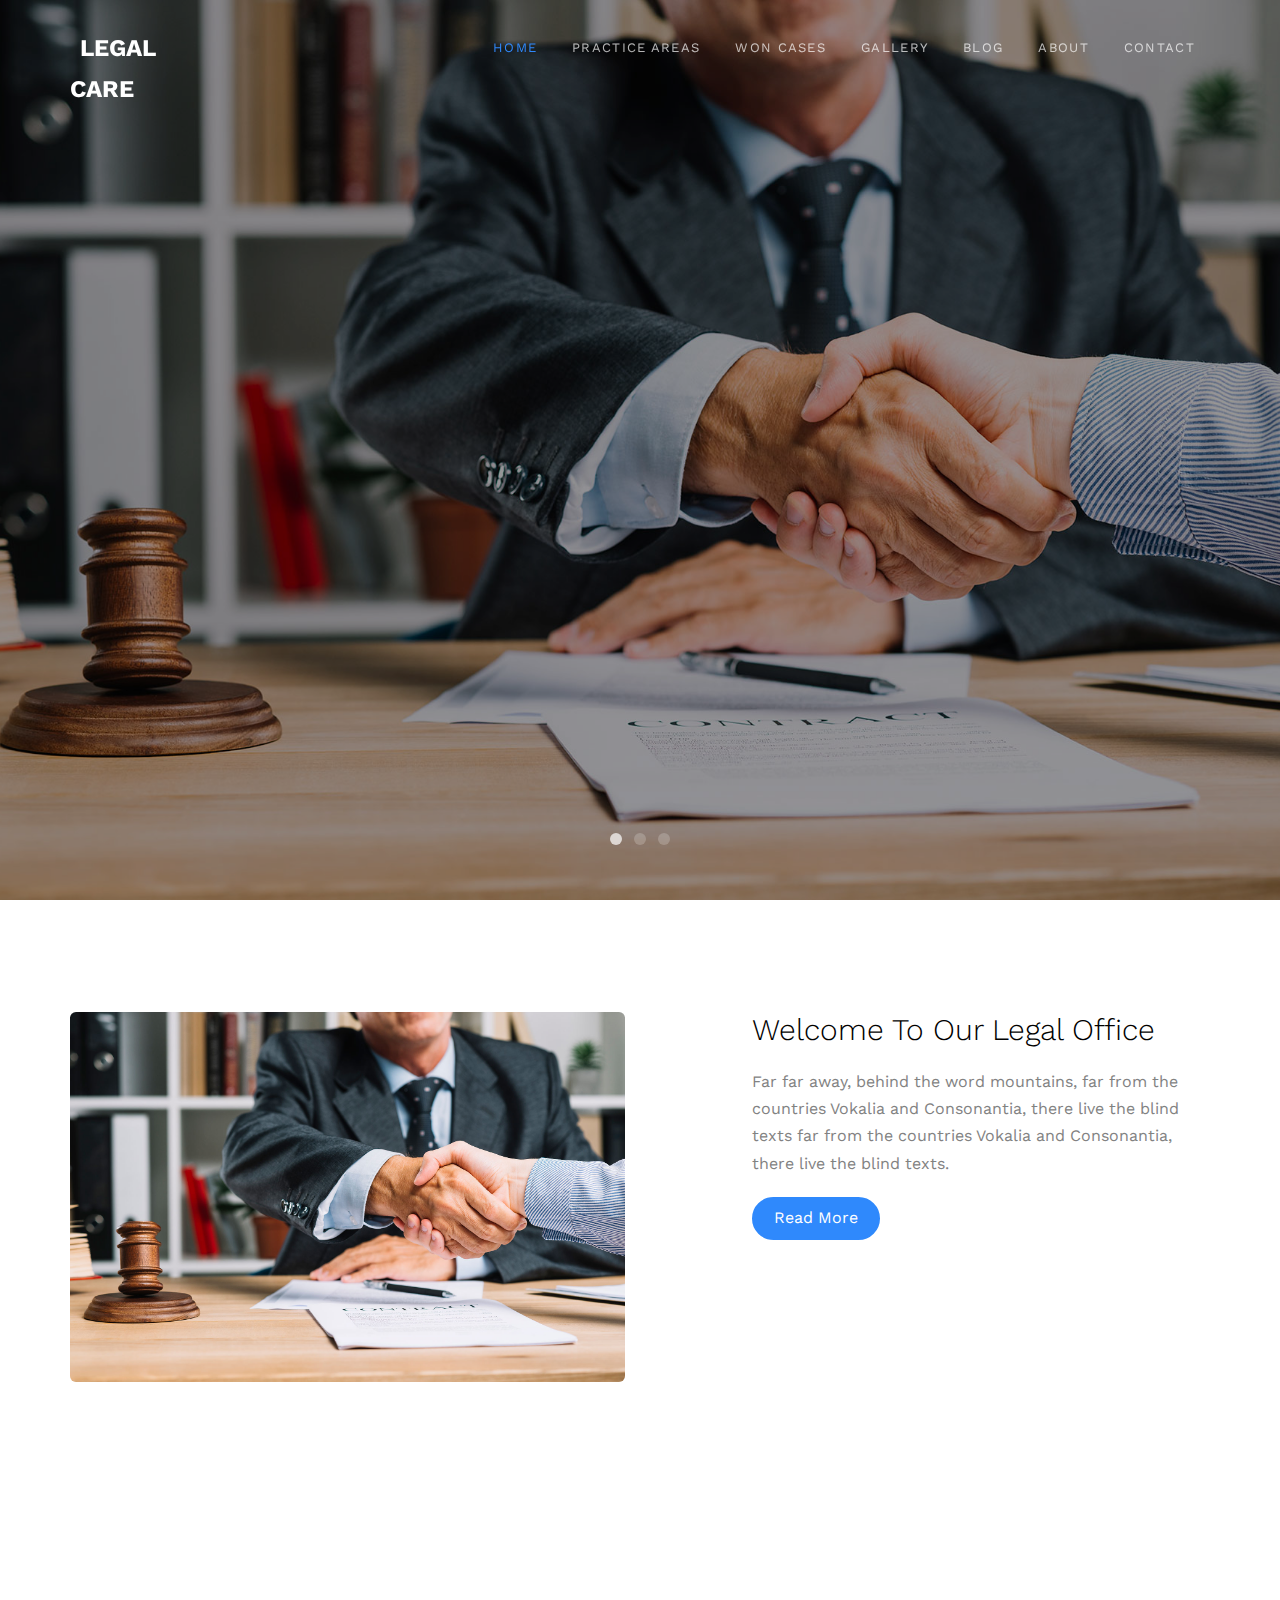
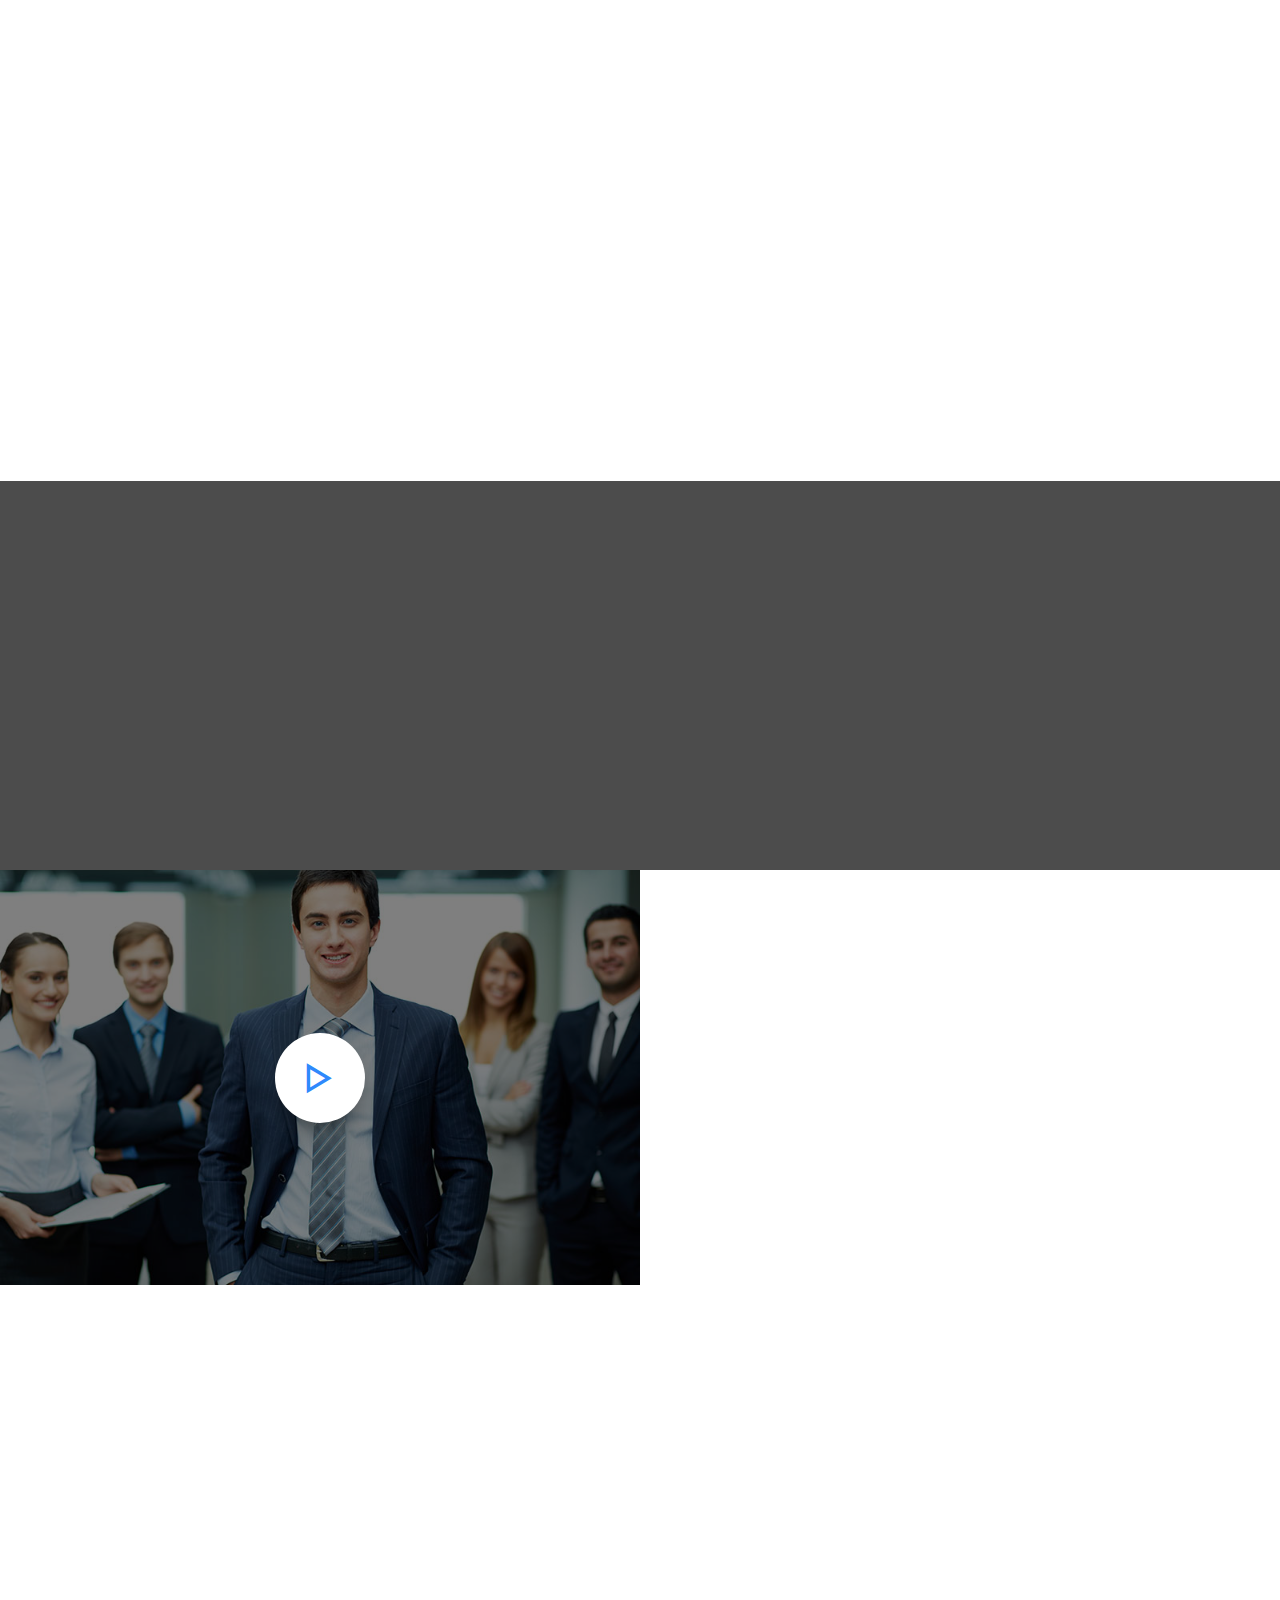
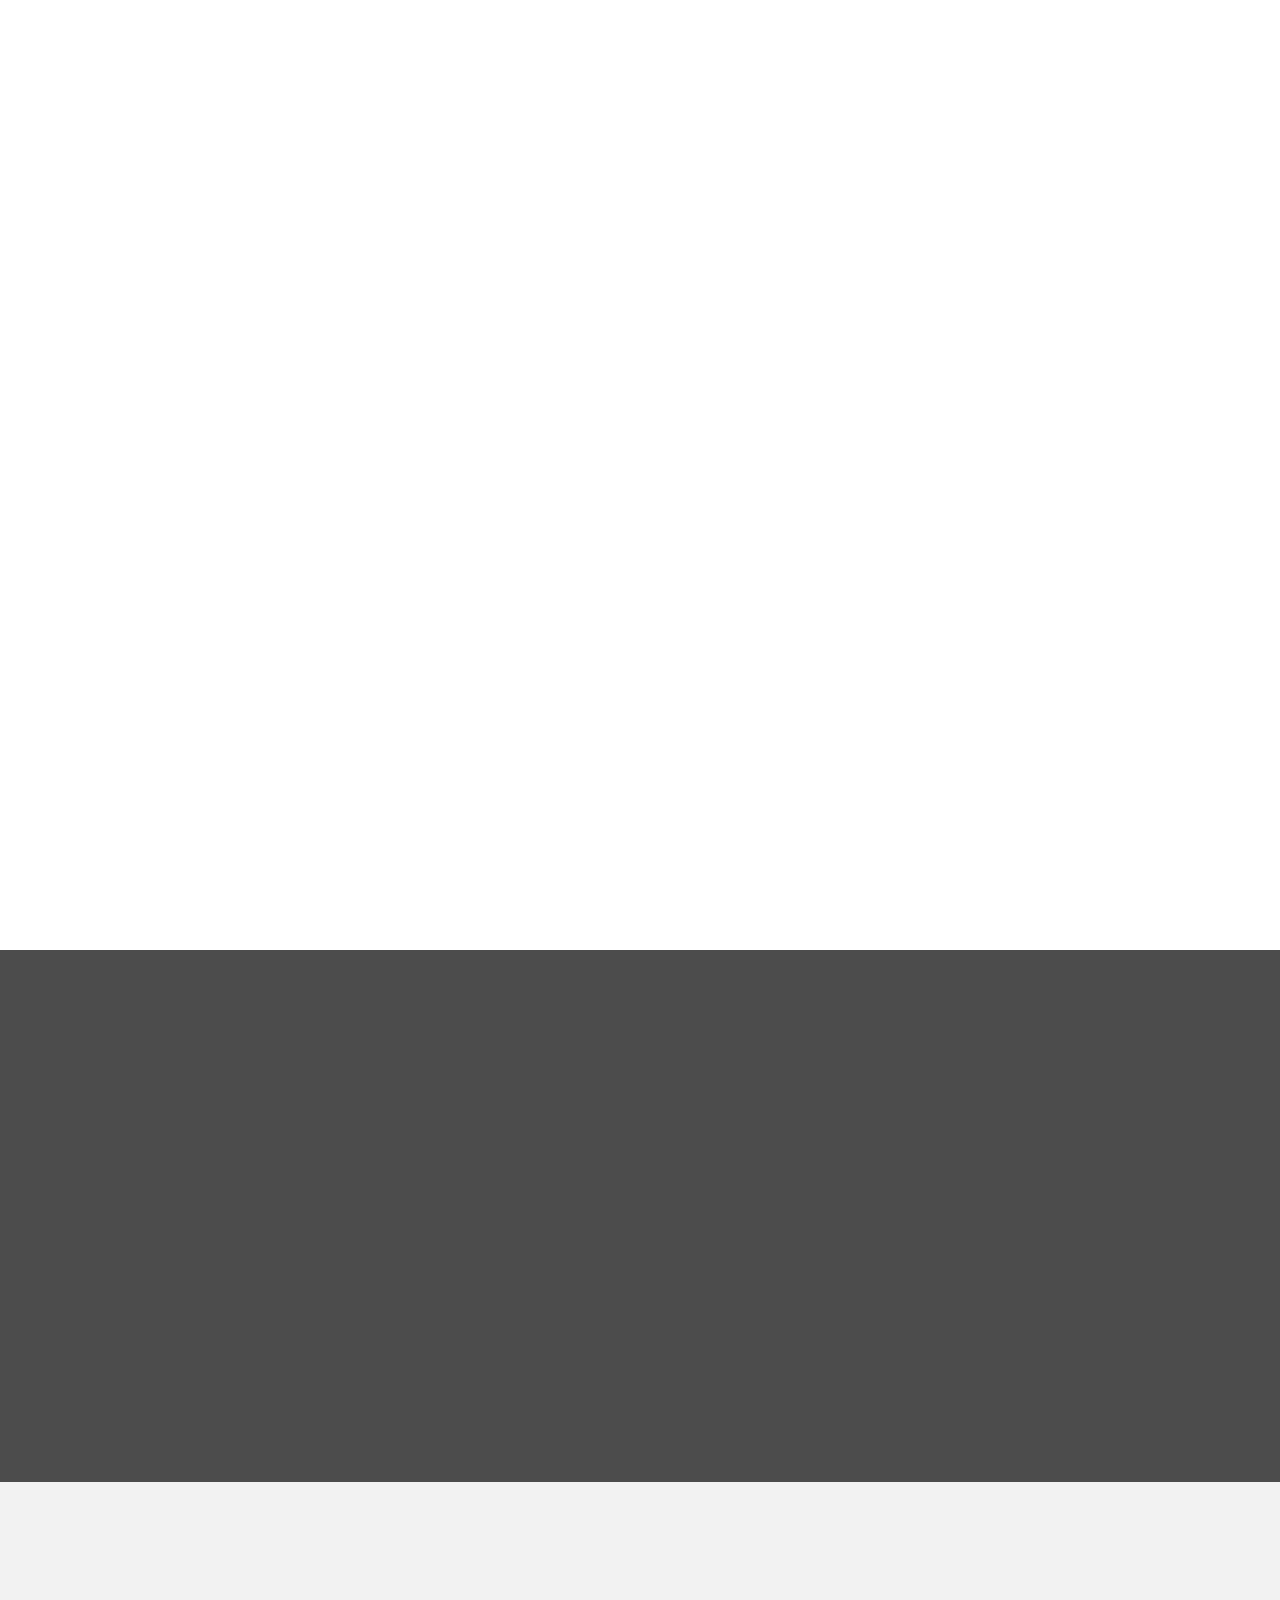
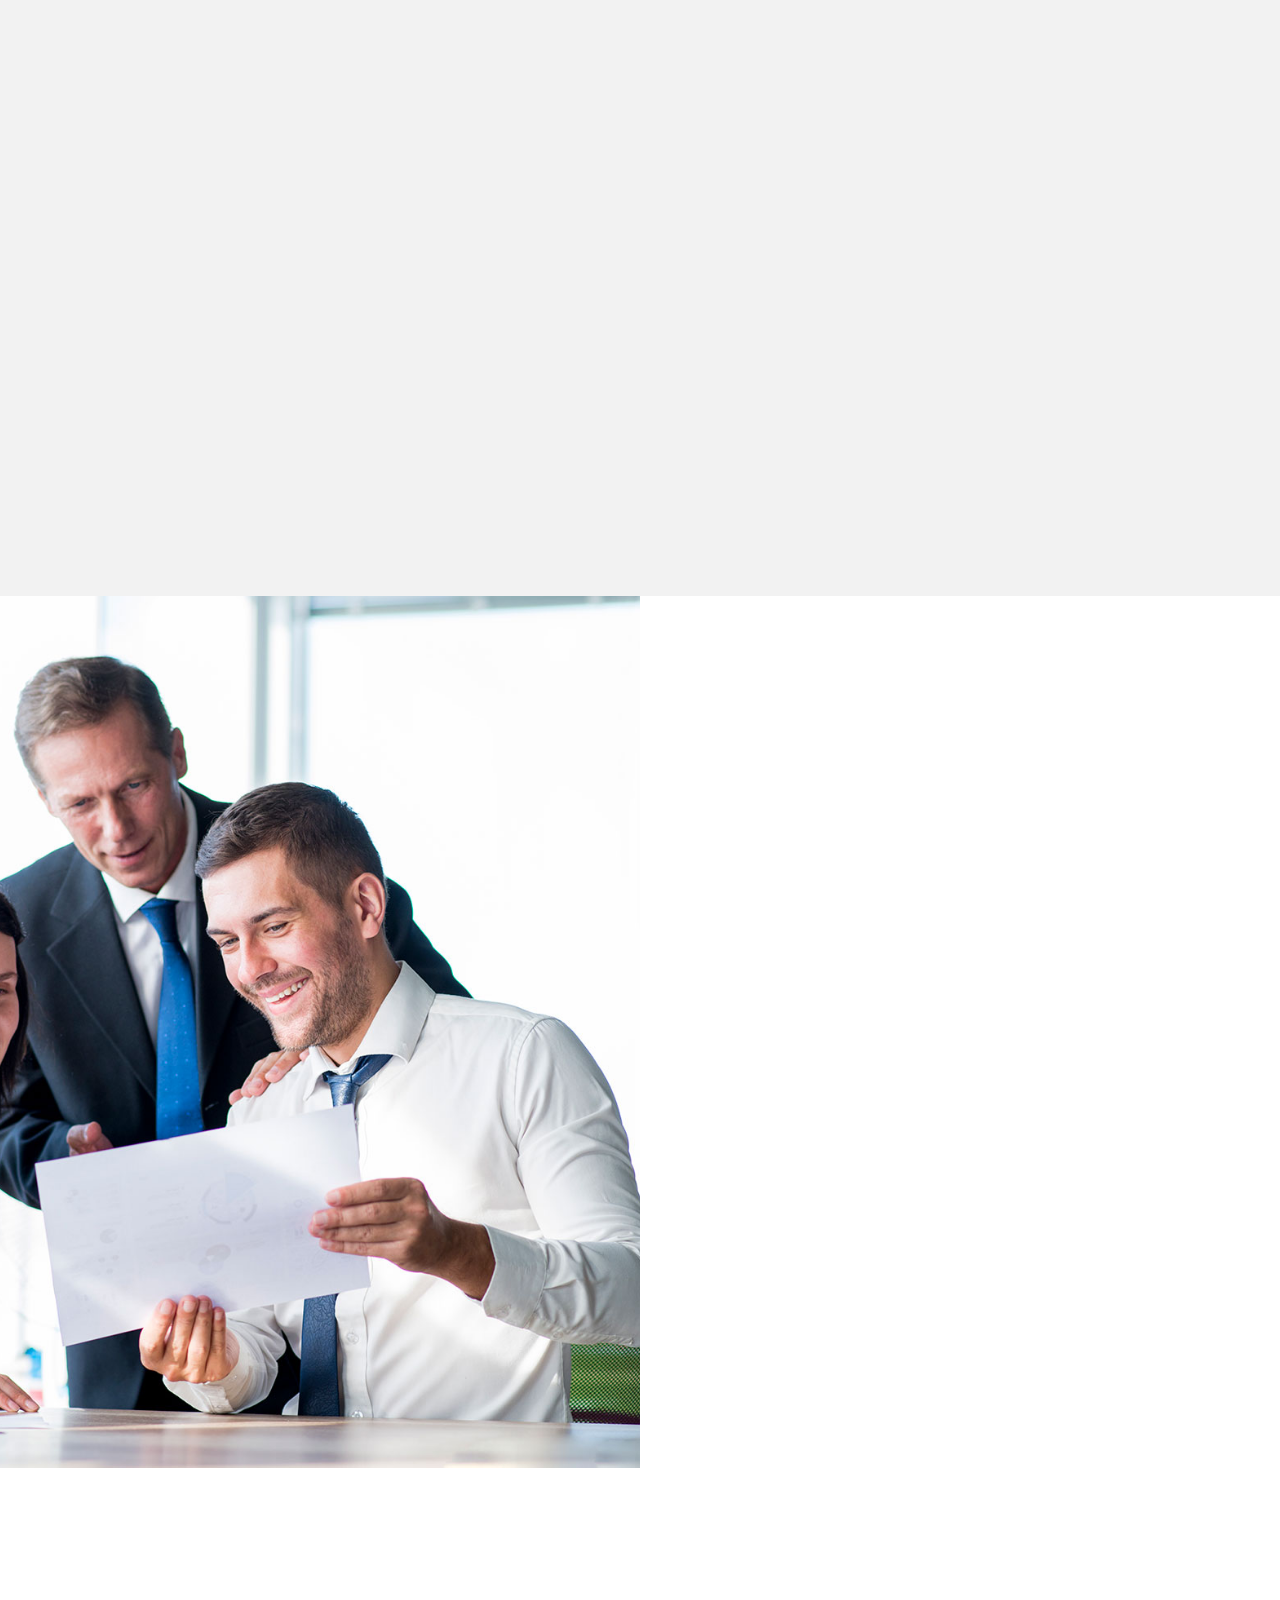
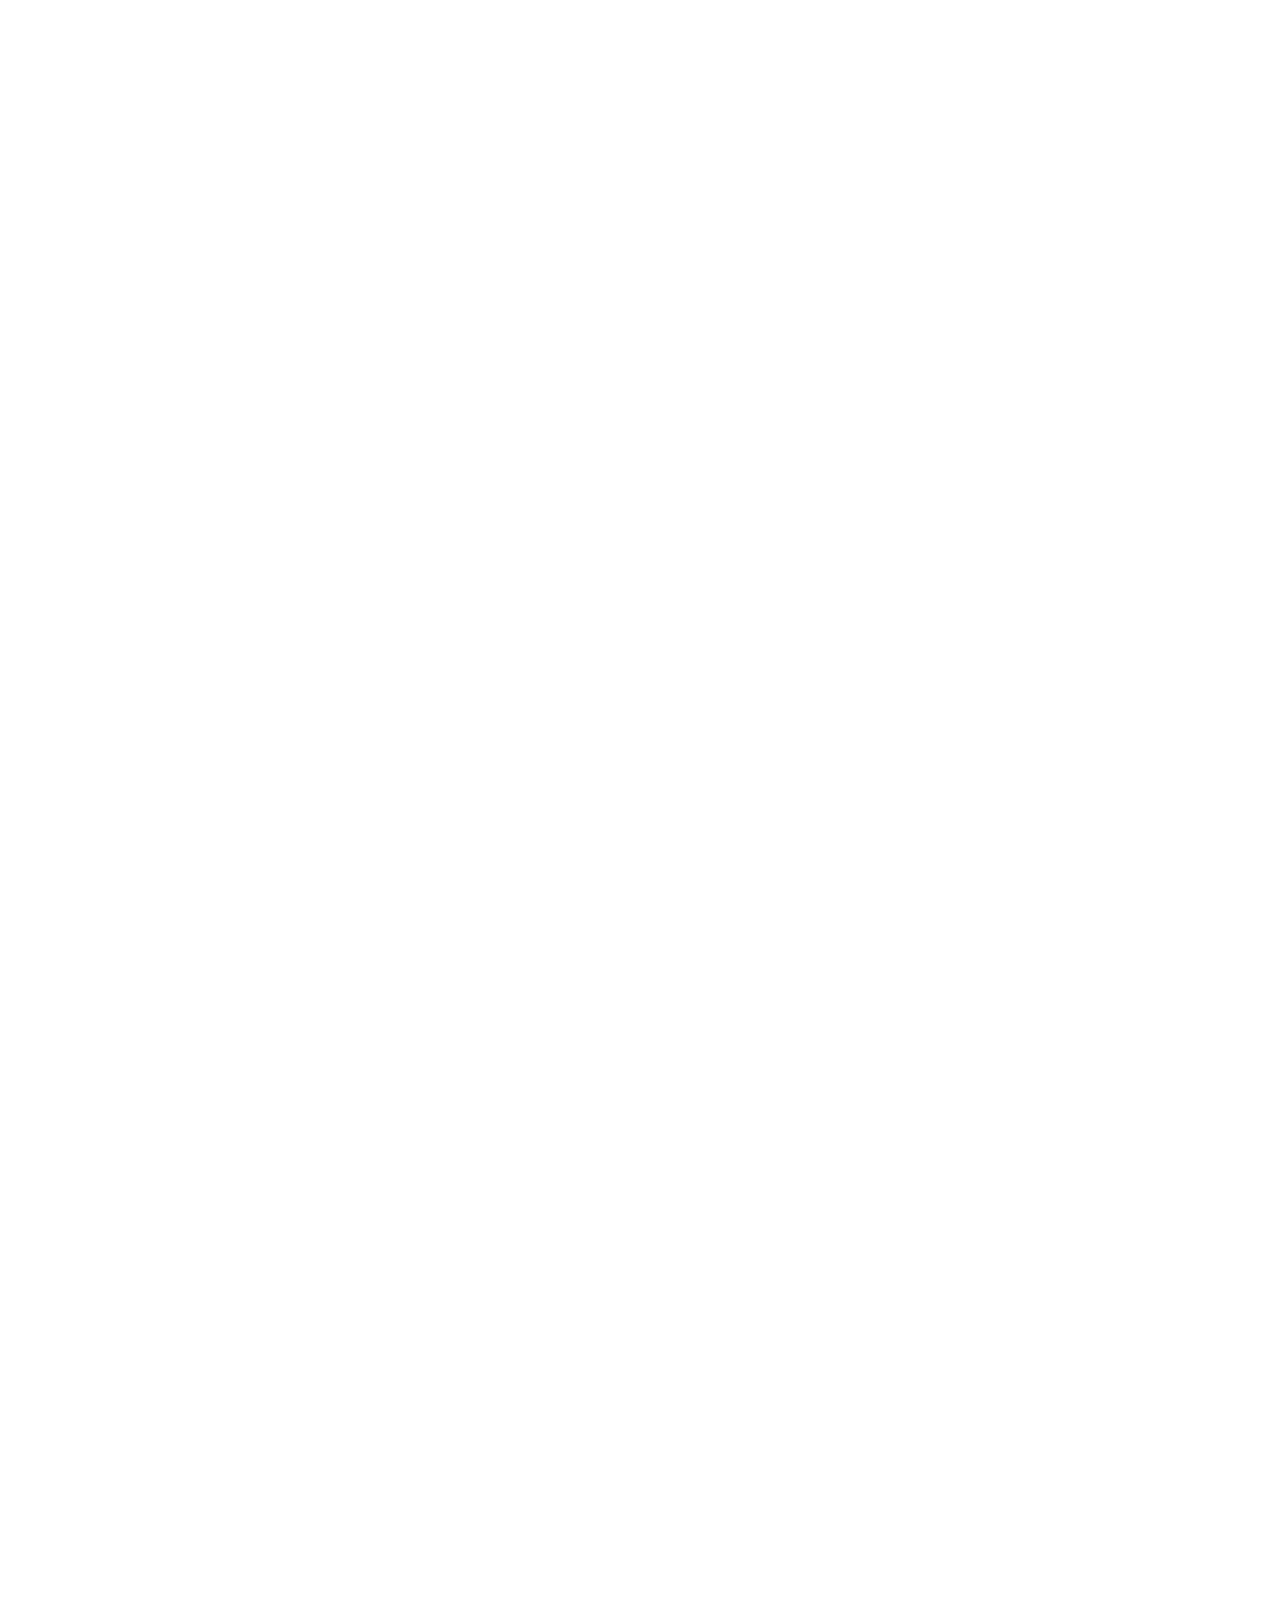
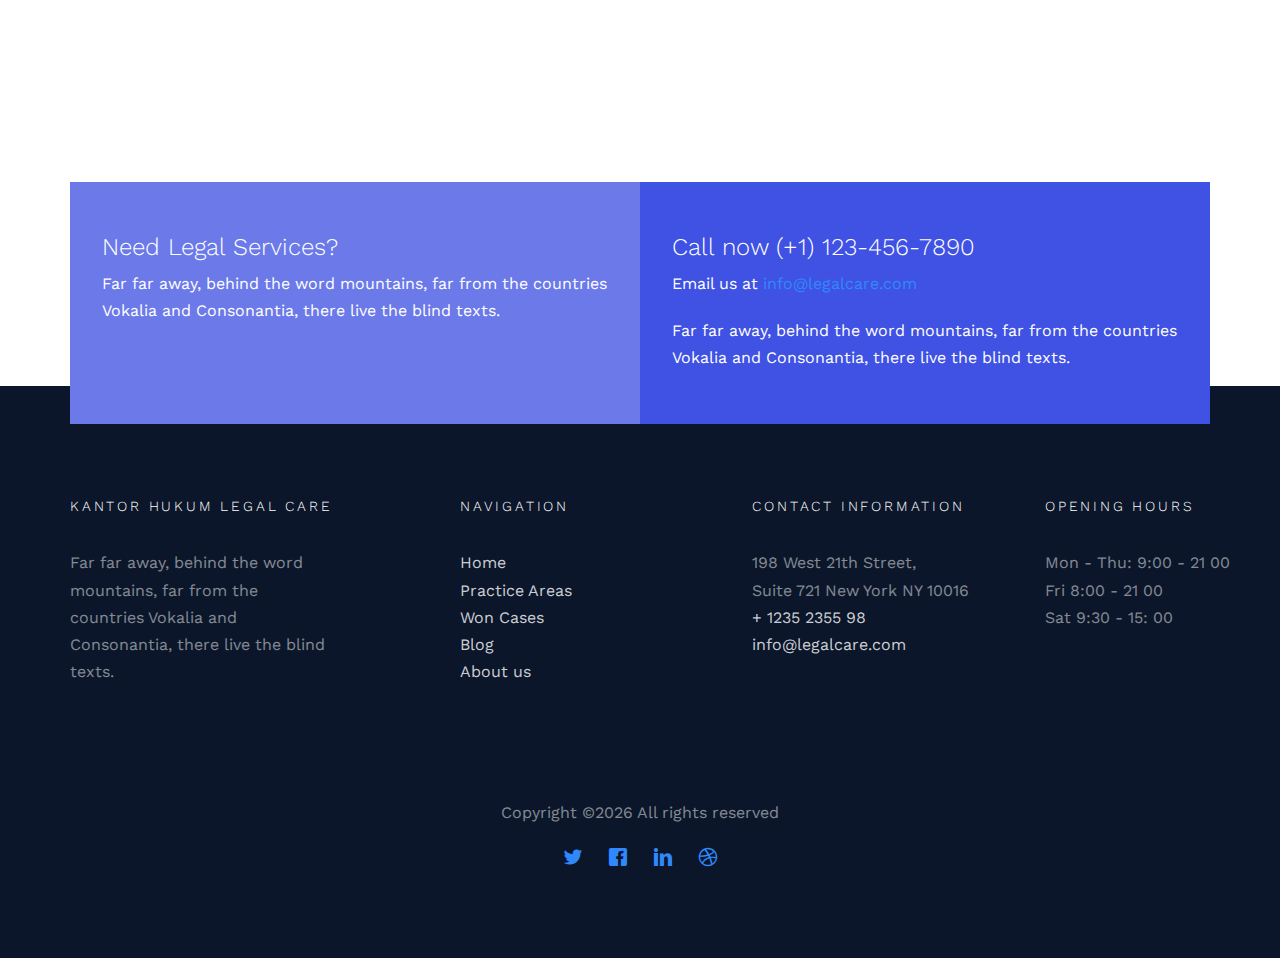
==== commit 625ececb: "update logo" ====
--- a/index.html
+++ b/index.html
@@ -3,7 +3,7 @@
 	<head>
 	<meta charset="utf-8">
 	<meta http-equiv="X-UA-Compatible" content="IE=edge">
-	<title>Lawmaker &mdash; Website Template by Colorlib</title>
+	<title>Kantor Hukum Legal Care</title>
 	<meta name="viewport" content="width=device-width, initial-scale=1">
 	
 
@@ -61,7 +61,7 @@
 			<div class="container">
 				<div class="row">
 					<div class="col-md-2">
-						<div id="ftco-logo"><a href="index.html">Lawmaker</a></div>
+						<div id="ftco-logo"><a href="index.html">Legal Care</a></div>
 					</div>
 					<div class="col-md-10 text-right menu-1">
 						<ul>
@@ -98,8 +98,7 @@
 			   			<div class="col-md-8 col-md-offset-2 text-center js-fullheight slider-text">
 			   				<div class="slider-text-inner">
 			   					<h1><strong>Defend Your Constitutional Right with Legal Help</strong></h1>
-									<h2>Visit <a href="#" target="_blank">Colorlib</a> for more free templates</h2>
-									<p><a class="btn btn-primary btn-lg btn-learn" href="#" target="_blank">Colorlib</a></p>
+									<p><a class="btn btn-primary btn-lg btn-learn" href="#" target="_blank">Contact Us</a></p>
 			   				</div>
 			   			</div>
 			   		</div>
@@ -537,7 +536,7 @@
 				</div>
 				<div class="third-col third-col-color">
 					<h2 class="h3">Call now (+1) 123-456-7890</h2>
-					<p>Email us at <a href="#" target="_blank">info@yourwebsite.com</a></p>
+					<p>Email us at <a href="#" target="_blank">info@legalcare.com</a></p>
 					<p>Far far away, behind the word mountains, far from the countries Vokalia and Consonantia, there live the blind texts.</p>
 				</div>
 			</div>
@@ -548,7 +547,7 @@
 		<div class="container">
 			<div class="row row-pb-md">
 				<div class="col-md-3 ftco-widget">
-					<h4>Lawfirm</h4>
+					<h4>Kantor Hukum Legal Care</h4>
 					<p>Far far away, behind the word mountains, far from the countries Vokalia and Consonantia, there live the blind texts.</p>
 				</div>
 				<div class="col-md-3 col-md-push-1">
@@ -567,7 +566,7 @@
 					<ul class="ftco-footer-links">
 						<li>198 West 21th Street, <br> Suite 721 New York NY 10016</li>
 						<li><a href="tel://1234567920">+ 1235 2355 98</a></li>
-						<li><a href="mailto:info@yoursite.com">info@yoursite.com</a></li>
+						<li><a href="mailto:info@yoursite.com">info@legalcare.com</a></li>
 					</ul>
 				</div>
 
@@ -586,7 +585,7 @@
 				<div class="col-md-12 text-center">
 					<p>
             <!-- Link back to Colorlib can't be removed. Template is licensed under CC BY 3.0. -->
-            Copyright &copy;<script>document.write(new Date().getFullYear());</script> All rights reserved | This template is made with <i class="icon-heart text-danger" aria-hidden="true"></i> by <a href="https://colorlib.com" target="_blank" >Colorlib</a>
+            Copyright &copy;<script>document.write(new Date().getFullYear());</script> All rights reserved
             <!-- Link back to Colorlib can't be removed. Template is licensed under CC BY 3.0. -->
             </p>
 					<p>
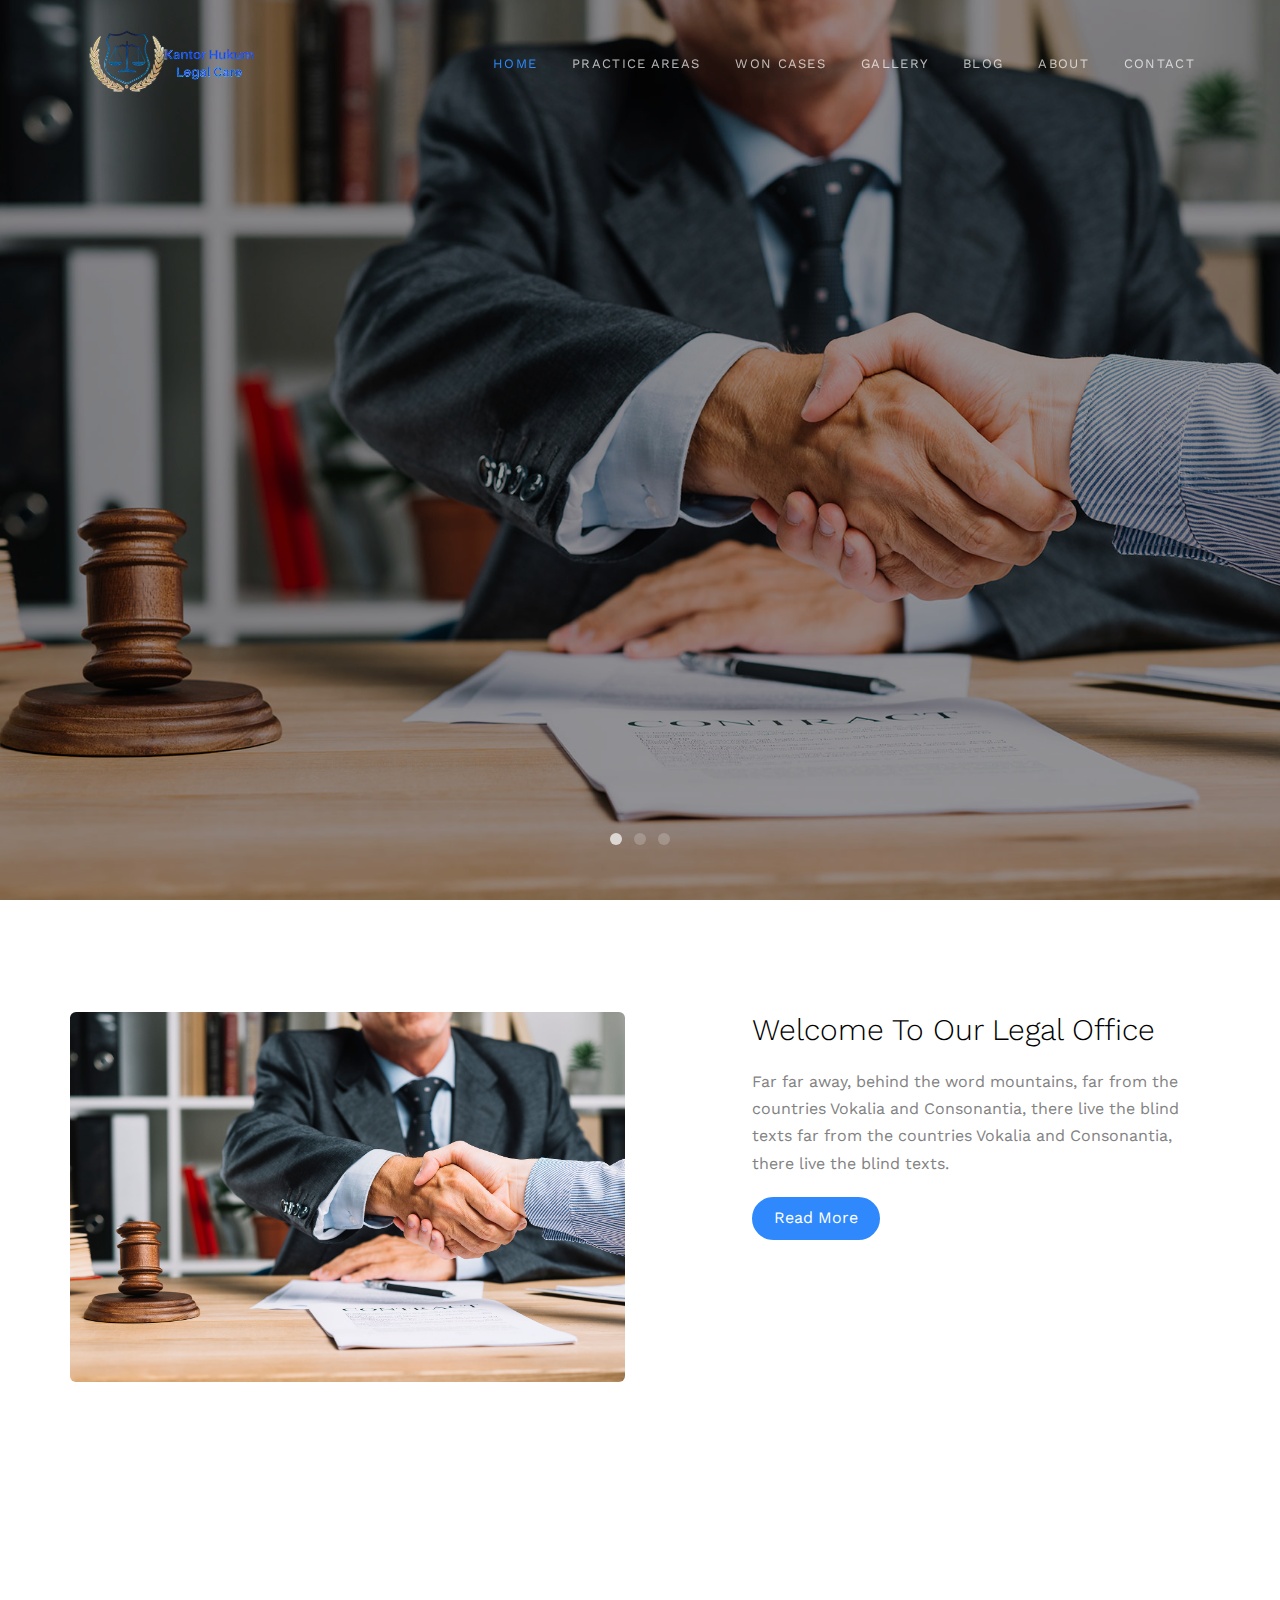
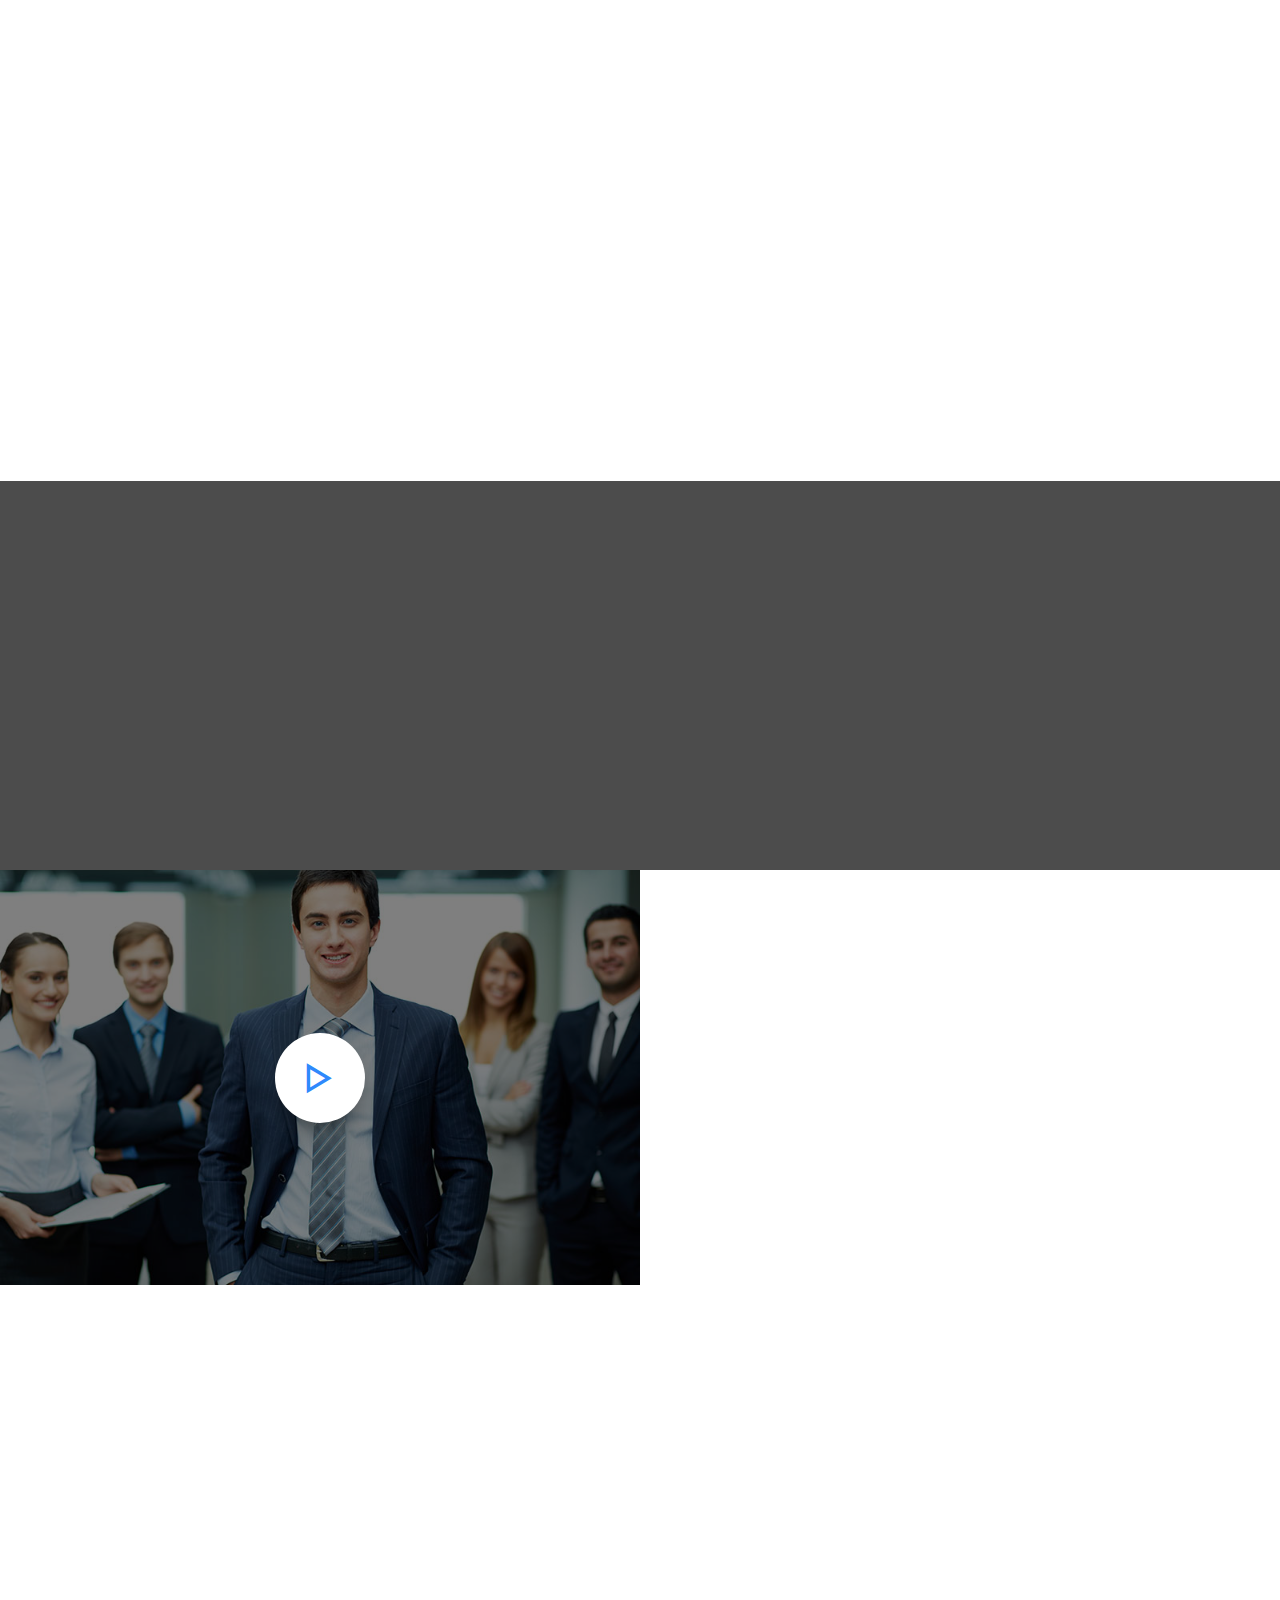
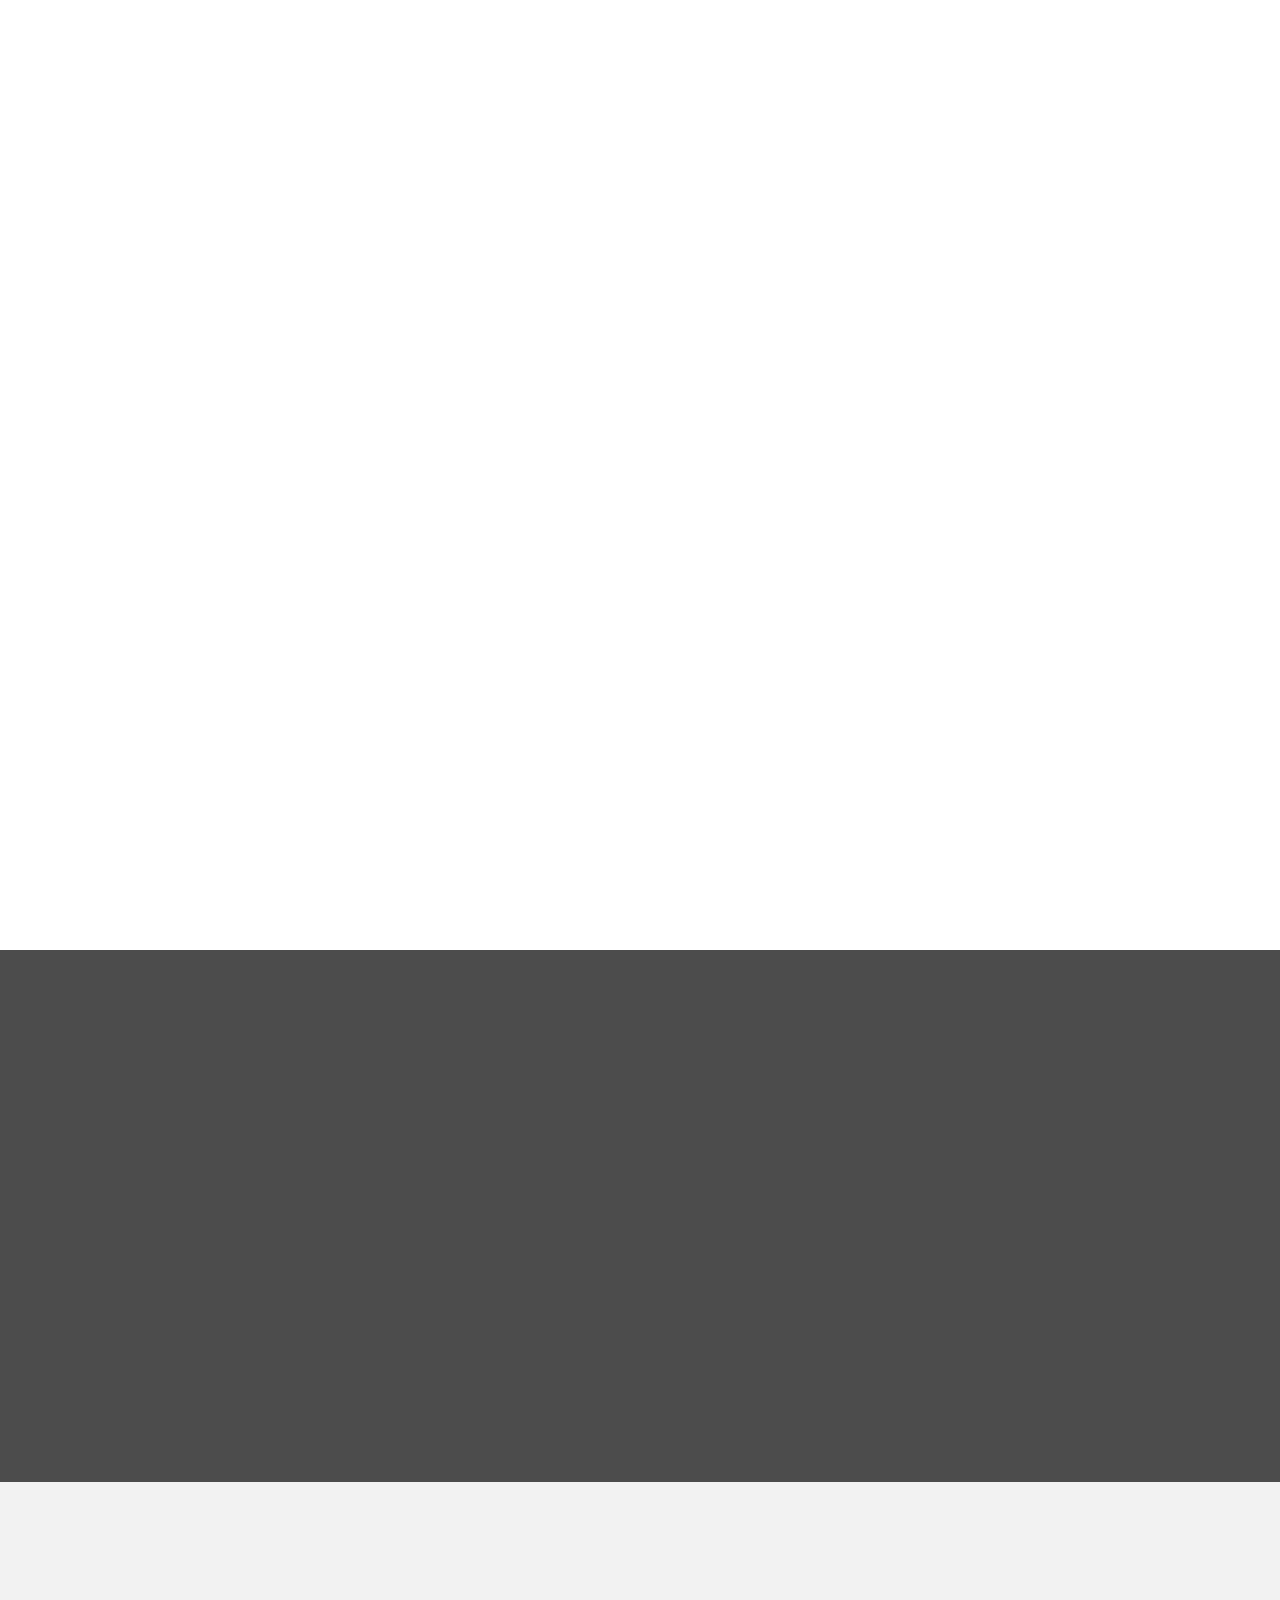
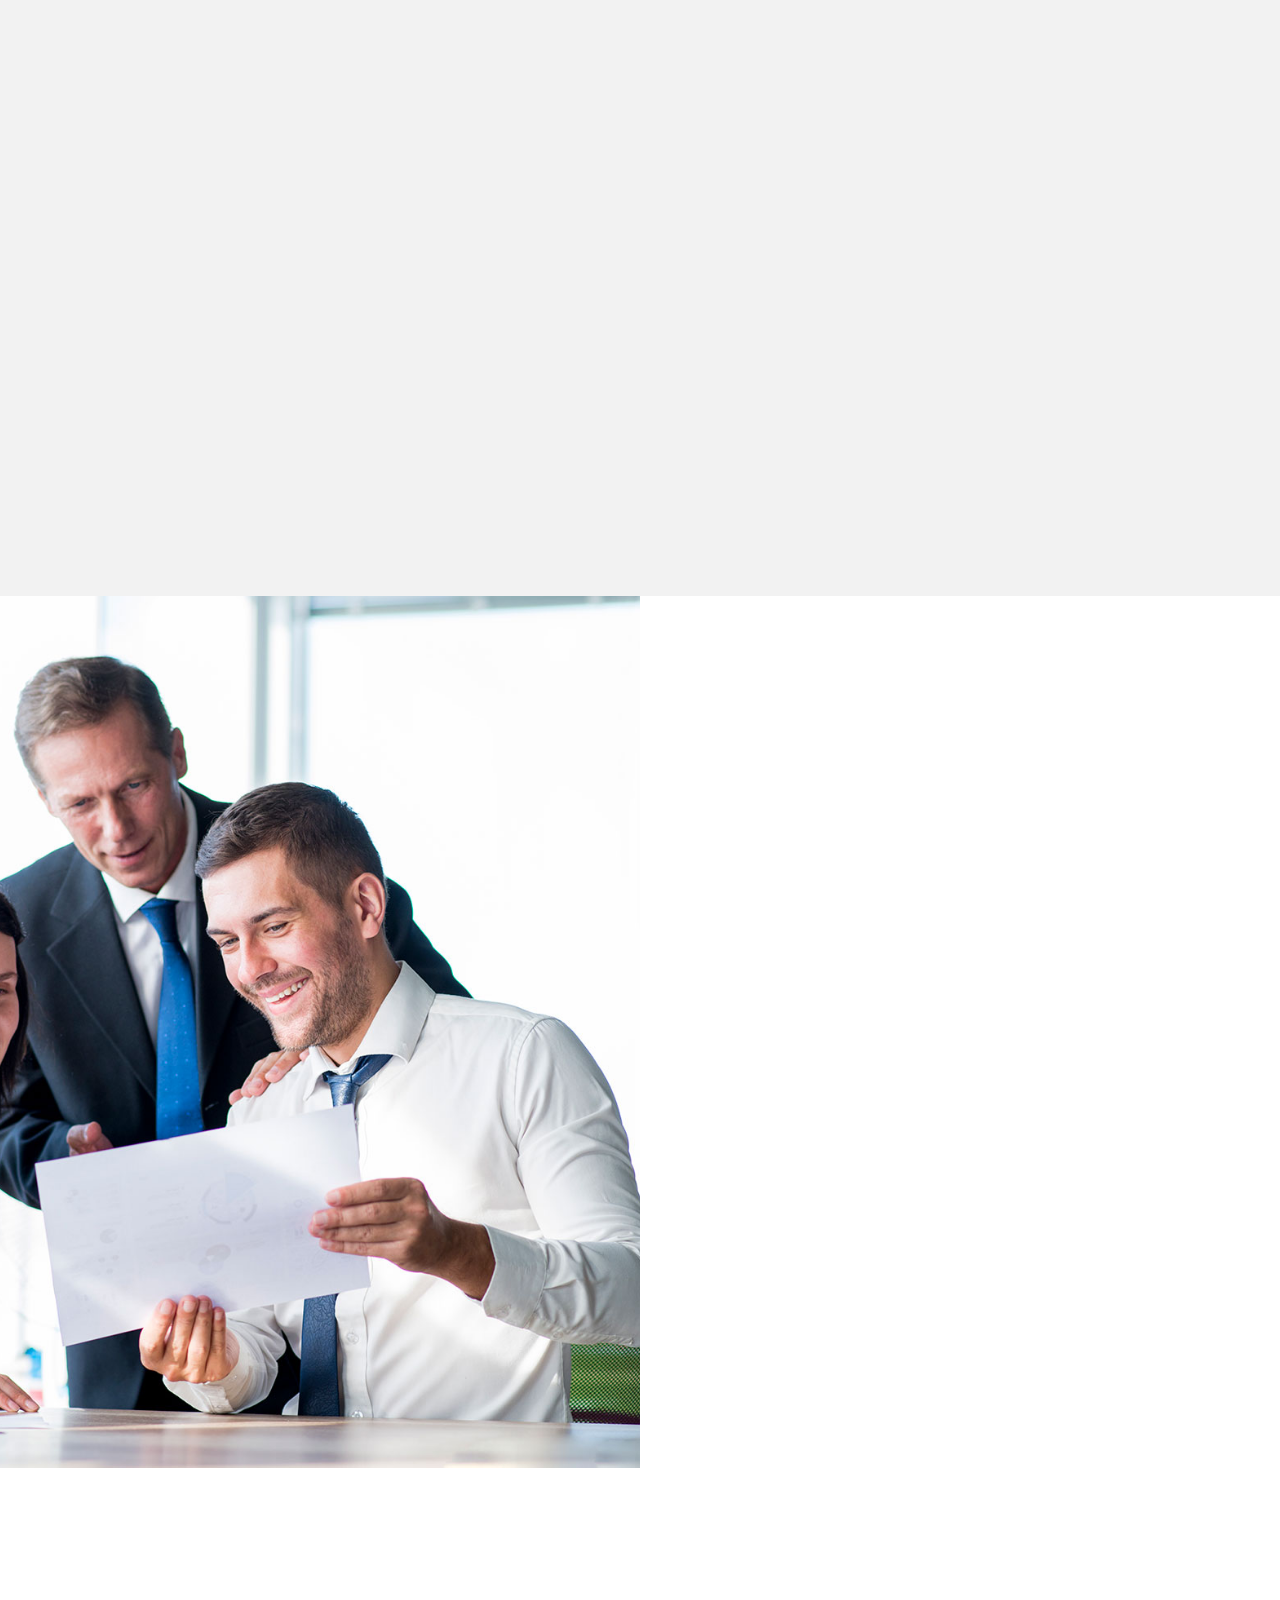
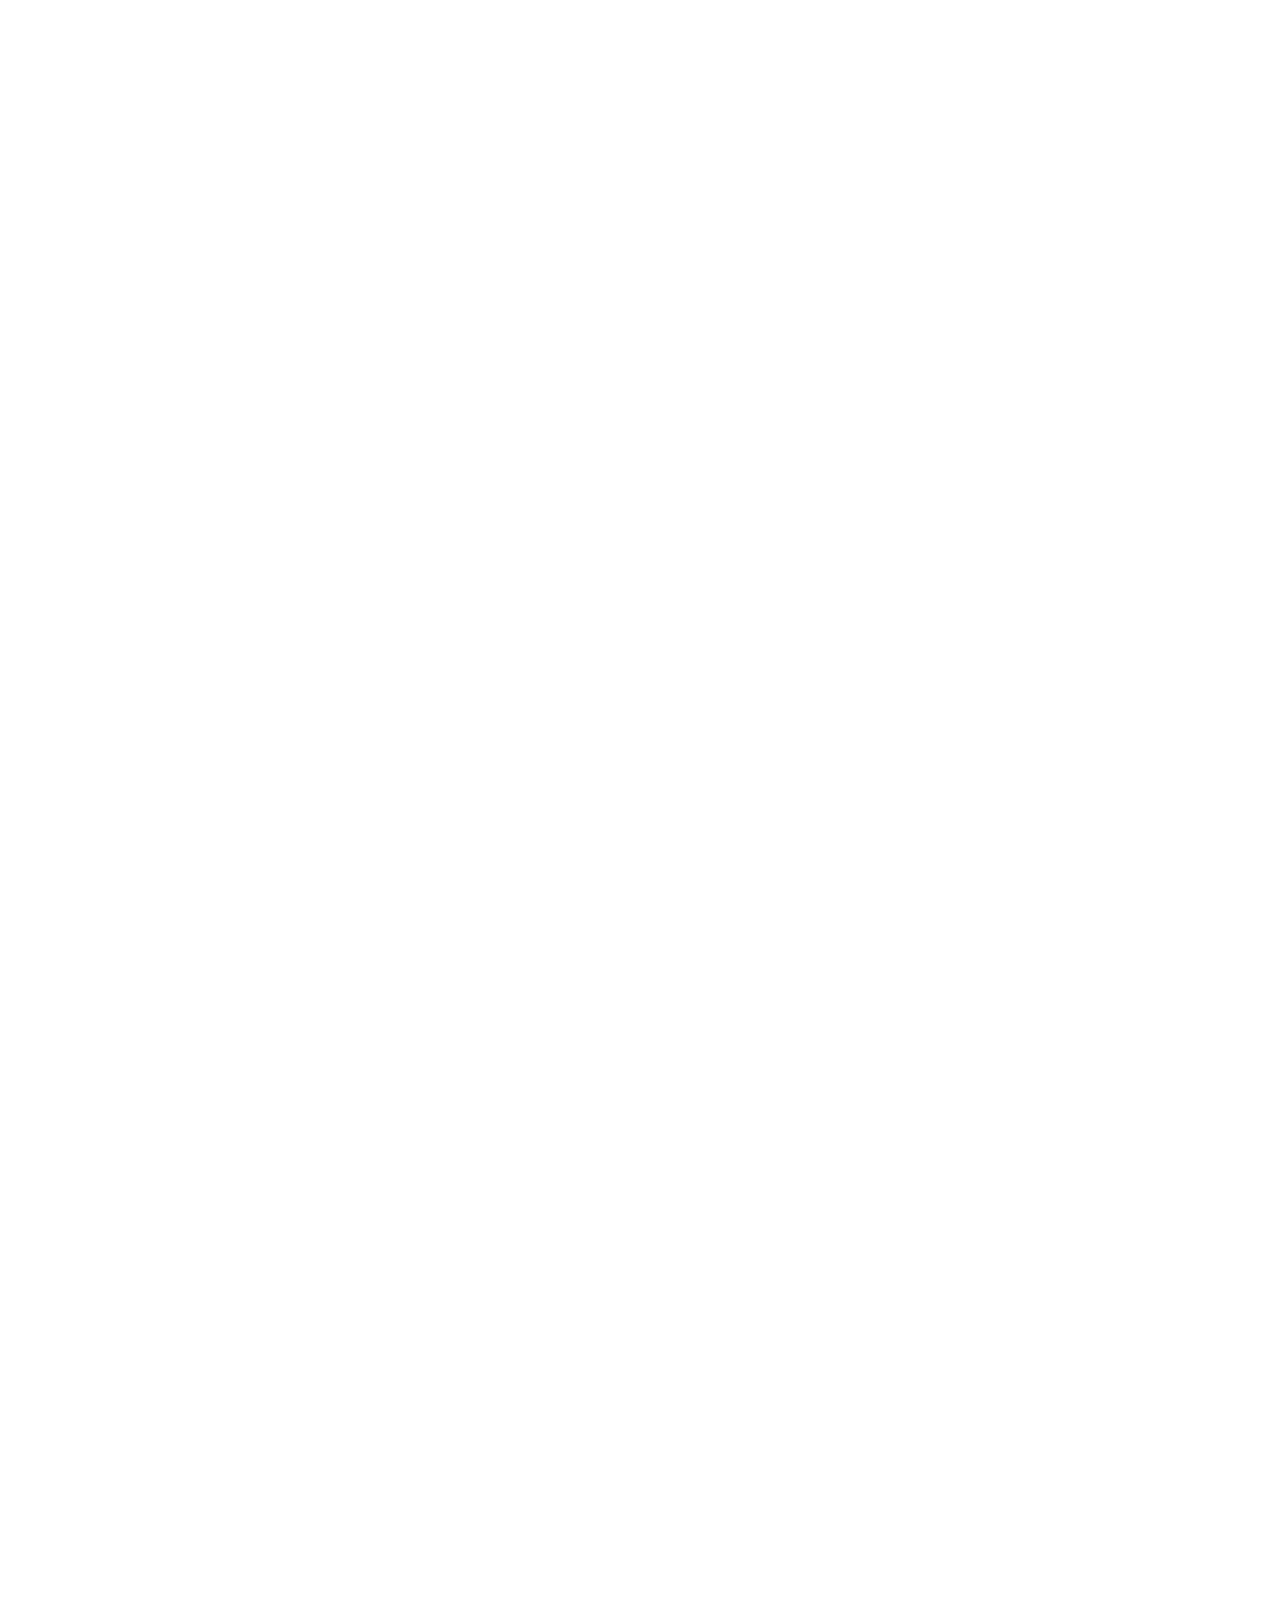
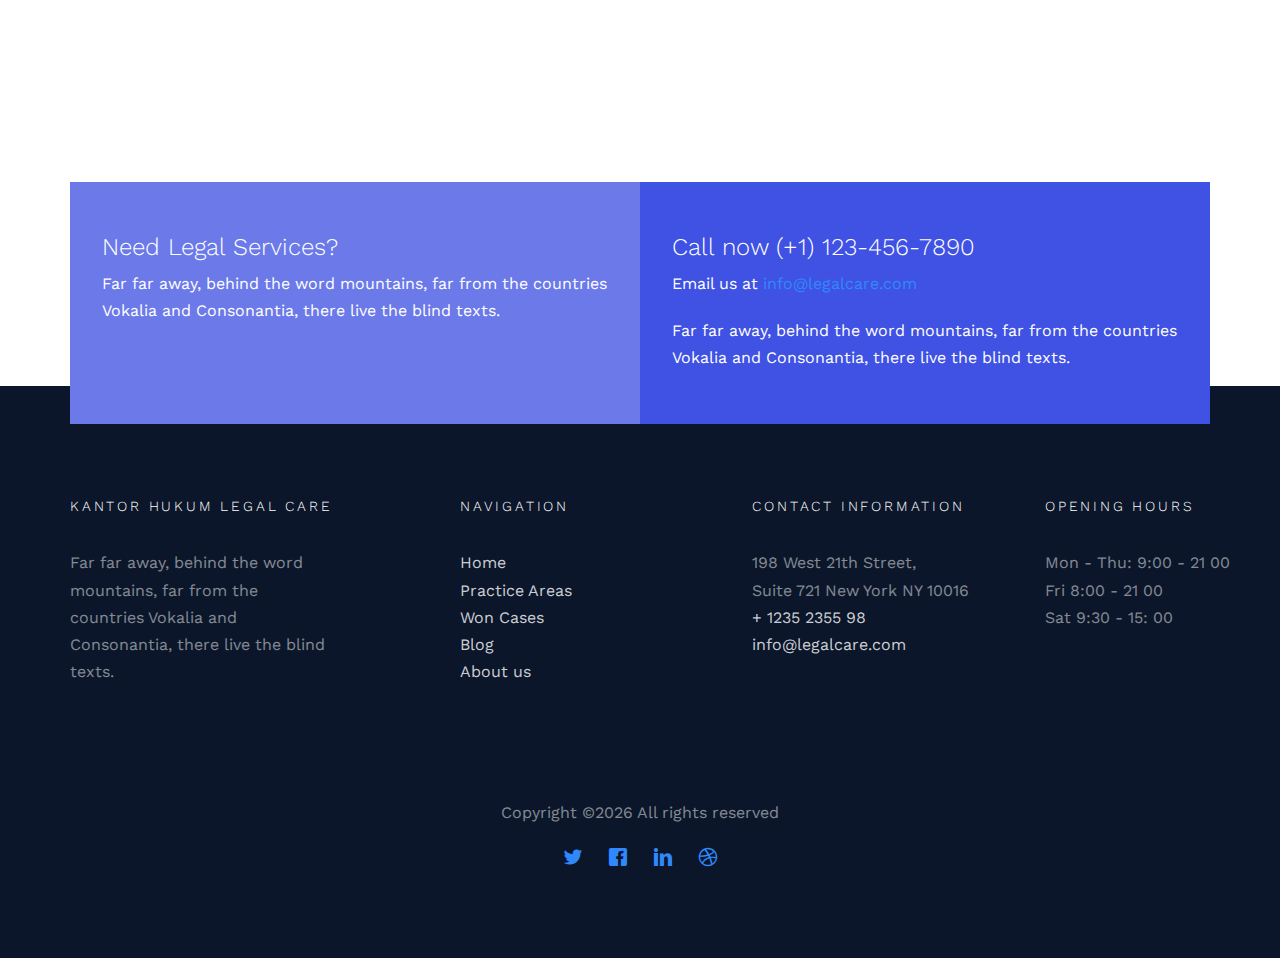
==== commit 5a406df3: "update logo" ====
--- a/index.html
+++ b/index.html
@@ -59,9 +59,11 @@
 	<nav class="ftco-nav" role="navigation">
 		<div class="top-menu">
 			<div class="container">
-				<div class="row">
+				<div class="row" style="display: flex; align-items: center;">
 					<div class="col-md-2">
-						<div id="ftco-logo"><a href="index.html">Legal Care</a></div>
+						<div id="ftco-logo">
+							<a href="index.html"><img src="images/loder.png" alt=""></a>
+						</div>
 					</div>
 					<div class="col-md-10 text-right menu-1">
 						<ul>
--- a/css/style.css
+++ b/css/style.css
@@ -3,7 +3,8 @@
   src: url("../fonts/icomoon/icomoon.eot?srf3rx");
   src: url("../fonts/icomoon/icomoon.eot?srf3rx#iefix") format("embedded-opentype"), url("../fonts/icomoon/icomoon.ttf?srf3rx") format("truetype"), url("../fonts/icomoon/icomoon.woff?srf3rx") format("woff"), url("../fonts/icomoon/icomoon.svg?srf3rx#icomoon") format("svg");
   font-weight: normal;
-  font-style: normal; }
+  font-style: normal;
+}
 
 /* =======================================================
 *
@@ -16,11 +17,17 @@
   font-size: 16px;
   line-height: 1.7;
   color: #828282;
-  background: #fff; }
-
-h1, h2, h3, h4, h5 {
+  background: #fff;
+}
+
+h1,
+h2,
+h3,
+h4,
+h5 {
   line-height: 1.2;
-  font-weight: 300 !important; }
+  font-weight: 300 !important;
+}
 
 #page {
   position: relative;
@@ -29,336 +36,473 @@
   height: 100%;
   -webkit-transition: 0.5s;
   -o-transition: 0.5s;
-  transition: 0.5s; }
-  .offcanvas #page {
-    overflow: hidden;
-    position: absolute; }
-    .offcanvas #page:after {
-      -webkit-transition: 2s;
-      -o-transition: 2s;
-      transition: 2s;
-      position: absolute;
-      top: 0;
-      right: 0;
-      bottom: 0;
-      left: 0;
-      z-index: 101;
-      background: rgba(0, 0, 0, 0.7);
-      content: ""; }
+  transition: 0.5s;
+}
+
+.offcanvas #page {
+  overflow: hidden;
+  position: absolute;
+}
+
+.offcanvas #page:after {
+  -webkit-transition: 2s;
+  -o-transition: 2s;
+  transition: 2s;
+  position: absolute;
+  top: 0;
+  right: 0;
+  bottom: 0;
+  left: 0;
+  z-index: 101;
+  background: rgba(0, 0, 0, 0.7);
+  content: "";
+}
 
 a {
   color: #2f89fc;
   -webkit-transition: 0.5s;
   -o-transition: 0.5s;
-  transition: 0.5s; }
-  a:hover, a:active, a:focus {
-    color: #2f89fc;
-    outline: none;
-    text-decoration: none; }
+  transition: 0.5s;
+}
+
+a:hover,
+a:active,
+a:focus {
+  color: #2f89fc;
+  outline: none;
+  text-decoration: none;
+}
 
 p {
-  margin-bottom: 20px; }
-
-h1, h2, h3, h4, h5, h6, figure {
+  margin-bottom: 20px;
+}
+
+h1,
+h2,
+h3,
+h4,
+h5,
+h6,
+figure {
   color: #000;
   font-family: "Work Sans", Arial, sans-serif;
   font-weight: 400;
-  margin: 0 0 20px 0; }
+  margin: 0 0 20px 0;
+}
 
 ::-webkit-selection {
   color: #fff;
-  background: #2f89fc; }
+  background: #2f89fc;
+}
 
 ::-moz-selection {
   color: #fff;
-  background: #2f89fc; }
+  background: #2f89fc;
+}
 
 ::selection {
   color: #fff;
-  background: #2f89fc; }
+  background: #2f89fc;
+}
 
 .ftco-nav {
   position: absolute;
   z-index: 88;
-  width: 100%; }
-  .ftco-nav .top-menu {
-    padding: 28px 0; }
-  .ftco-nav #ftco-logo {
-    font-size: 24px;
-    margin: 0;
-    padding: 0;
-    text-transform: uppercase;
-    font-weight: bold;
-    font-weight: 700;
-    font-family: "Work Sans", Arial, sans-serif; }
-    .ftco-nav #ftco-logo a {
-      color: #fff; }
-      .ftco-nav #ftco-logo a span {
-        color: #000; }
-  .ftco-nav a {
-    padding: 5px 10px;
-    color: #fff; }
-  @media screen and (max-width: 992px) {
-    .ftco-nav .menu-1 {
-      display: none; } }
-  .ftco-nav ul {
-    padding: 0;
-    margin: 5px 0 0 0; }
-    .ftco-nav ul li {
-      padding: 0;
-      margin: 0;
-      list-style: none;
-      display: inline;
-      text-transform: uppercase; }
-      .ftco-nav ul li > a {
-        font-size: 13px;
-        letter-spacing: .1em;
-        padding: 30px 15px;
-        color: rgba(255, 255, 255, 0.7);
-        -webkit-transition: 0.5s;
-        -o-transition: 0.5s;
-        transition: 0.5s; }
-        .ftco-nav ul li > a:hover, .ftco-nav ul li > a:focus, .ftco-nav ul li > a:active {
-          color: white; }
-      .ftco-nav ul li.has-dropdown {
-        position: relative; }
-        .ftco-nav ul li.has-dropdown .dropdown {
-          width: 140px;
-          -webkit-box-shadow: 0px 14px 33px -9px rgba(0, 0, 0, 0.75);
-          -moz-box-shadow: 0px 14px 33px -9px rgba(0, 0, 0, 0.75);
-          box-shadow: 0px 14px 33px -9px rgba(0, 0, 0, 0.75);
-          z-index: 1002;
-          visibility: hidden;
-          opacity: 0;
-          position: absolute;
-          top: 40px;
-          left: 0;
-          text-align: left;
-          background: #fff;
-          padding: 20px;
-          -webkit-border-radius: 4px;
-          -moz-border-radius: 4px;
-          -ms-border-radius: 4px;
-          border-radius: 4px;
-          -webkit-transition: 0s;
-          -o-transition: 0s;
-          transition: 0s; }
-          .ftco-nav ul li.has-dropdown .dropdown:before {
-            bottom: 100%;
-            left: 40px;
-            border: solid transparent;
-            content: " ";
-            height: 0;
-            width: 0;
-            position: absolute;
-            pointer-events: none;
-            border-bottom-color: #fff;
-            border-width: 8px;
-            margin-left: -8px; }
-          .ftco-nav ul li.has-dropdown .dropdown li {
-            display: block;
-            margin-bottom: 7px; }
-            .ftco-nav ul li.has-dropdown .dropdown li:last-child {
-              margin-bottom: 0; }
-            .ftco-nav ul li.has-dropdown .dropdown li a {
-              padding: 2px 0;
-              display: block;
-              line-height: 1.2;
-              text-transform: none;
-              font-size: 16px;
-              letter-spacing: 0;
-              color: #000; }
-              .ftco-nav ul li.has-dropdown .dropdown li a:hover {
-                color: #2f89fc; }
-        .ftco-nav ul li.has-dropdown:hover a, .ftco-nav ul li.has-dropdown:focus a {
-          color: #fff; }
-      .ftco-nav ul li.btn-cta a {
-        padding: 30px 0px !important;
-        color: #fff; }
-        .ftco-nav ul li.btn-cta a span {
-          background: #2f89fc;
-          padding: 10px 20px;
-          display: -moz-inline-stack;
-          display: inline-block;
-          zoom: 1;
-          *display: inline;
-          -webkit-transition: 0.3s;
-          -o-transition: 0.3s;
-          transition: 0.3s;
-          -webkit-border-radius: 100px;
-          -moz-border-radius: 100px;
-          -ms-border-radius: 100px;
-          border-radius: 100px; }
-        .ftco-nav ul li.btn-cta a:hover span {
-          -webkit-box-shadow: 0px 14px 20px -9px rgba(0, 0, 0, 0.75);
-          -moz-box-shadow: 0px 14px 20px -9px rgba(0, 0, 0, 0.75);
-          box-shadow: 0px 14px 20px -9px rgba(0, 0, 0, 0.75); }
-      .ftco-nav ul li.active > a {
-        color: #2f89fc;
-        position: relative; }
+  width: 100%;
+}
+
+.ftco-nav .top-menu {
+  padding: 28px 0;
+}
+
+.ftco-nav #ftco-logo {
+  font-size: 24px;
+  margin: 0;
+  padding: 0;
+  text-transform: uppercase;
+  font-weight: bold;
+  font-weight: 700;
+  font-family: "Work Sans", Arial, sans-serif;
+}
+
+.ftco-nav #ftco-logo a {
+  color: #fff;
+}
+
+.ftco-nav #ftco-logo a span {
+  color: #000;
+}
+
+.ftco-nav a {
+  padding: 5px 10px;
+  color: #fff;
+}
+
+@media screen and (max-width: 992px) {
+  .ftco-nav .menu-1 {
+    display: none;
+  }
+}
+
+.ftco-nav ul {
+  padding: 0;
+  margin: 5px 0 0 0;
+}
+
+.ftco-nav ul li {
+  padding: 0;
+  margin: 0;
+  list-style: none;
+  display: inline;
+  text-transform: uppercase;
+}
+
+.ftco-nav ul li>a {
+  font-size: 13px;
+  letter-spacing: .1em;
+  padding: 30px 15px;
+  color: rgba(255, 255, 255, 0.7);
+  -webkit-transition: 0.5s;
+  -o-transition: 0.5s;
+  transition: 0.5s;
+}
+
+.ftco-nav ul li>a:hover,
+.ftco-nav ul li>a:focus,
+.ftco-nav ul li>a:active {
+  color: white;
+}
+
+.ftco-nav ul li.has-dropdown {
+  position: relative;
+}
+
+.ftco-nav ul li.has-dropdown .dropdown {
+  width: 140px;
+  -webkit-box-shadow: 0px 14px 33px -9px rgba(0, 0, 0, 0.75);
+  -moz-box-shadow: 0px 14px 33px -9px rgba(0, 0, 0, 0.75);
+  box-shadow: 0px 14px 33px -9px rgba(0, 0, 0, 0.75);
+  z-index: 1002;
+  visibility: hidden;
+  opacity: 0;
+  position: absolute;
+  top: 40px;
+  left: 0;
+  text-align: left;
+  background: #fff;
+  padding: 20px;
+  -webkit-border-radius: 4px;
+  -moz-border-radius: 4px;
+  -ms-border-radius: 4px;
+  border-radius: 4px;
+  -webkit-transition: 0s;
+  -o-transition: 0s;
+  transition: 0s;
+}
+
+.ftco-nav ul li.has-dropdown .dropdown:before {
+  bottom: 100%;
+  left: 40px;
+  border: solid transparent;
+  content: " ";
+  height: 0;
+  width: 0;
+  position: absolute;
+  pointer-events: none;
+  border-bottom-color: #fff;
+  border-width: 8px;
+  margin-left: -8px;
+}
+
+.ftco-nav ul li.has-dropdown .dropdown li {
+  display: block;
+  margin-bottom: 7px;
+}
+
+.ftco-nav ul li.has-dropdown .dropdown li:last-child {
+  margin-bottom: 0;
+}
+
+.ftco-nav ul li.has-dropdown .dropdown li a {
+  padding: 2px 0;
+  display: block;
+  line-height: 1.2;
+  text-transform: none;
+  font-size: 16px;
+  letter-spacing: 0;
+  color: #000;
+}
+
+.ftco-nav ul li.has-dropdown .dropdown li a:hover {
+  color: #2f89fc;
+}
+
+.ftco-nav ul li.has-dropdown:hover a,
+.ftco-nav ul li.has-dropdown:focus a {
+  color: #fff;
+}
+
+.ftco-nav ul li.btn-cta a {
+  padding: 30px 0px !important;
+  color: #fff;
+}
+
+.ftco-nav ul li.btn-cta a span {
+  background: #2f89fc;
+  padding: 10px 20px;
+  display: -moz-inline-stack;
+  display: inline-block;
+  zoom: 1;
+  *display: inline;
+  -webkit-transition: 0.3s;
+  -o-transition: 0.3s;
+  transition: 0.3s;
+  -webkit-border-radius: 100px;
+  -moz-border-radius: 100px;
+  -ms-border-radius: 100px;
+  border-radius: 100px;
+}
+
+.ftco-nav ul li.btn-cta a:hover span {
+  -webkit-box-shadow: 0px 14px 20px -9px rgba(0, 0, 0, 0.75);
+  -moz-box-shadow: 0px 14px 20px -9px rgba(0, 0, 0, 0.75);
+  box-shadow: 0px 14px 20px -9px rgba(0, 0, 0, 0.75);
+}
+
+.ftco-nav ul li.active>a {
+  color: #2f89fc;
+  position: relative;
+}
 
 #ftco-counter,
 .ftco-bg {
   background-size: cover;
   background-position: top center;
   background-repeat: no-repeat;
-  position: relative; }
-  #ftco-counter .overlay,
-  .ftco-bg .overlay {
-    z-index: 0;
-    position: absolute;
-    bottom: 0;
-    top: 0;
-    left: 0;
-    right: 0;
-    background: rgba(0, 0, 0, 0.7); }
+  position: relative;
+}
+
+#ftco-counter .overlay,
+.ftco-bg .overlay {
+  z-index: 0;
+  position: absolute;
+  bottom: 0;
+  top: 0;
+  left: 0;
+  right: 0;
+  background: rgba(0, 0, 0, 0.7);
+}
 
 .ftco-video {
-  overflow: hidden; }
-  @media screen and (max-width: 992px) {
-    .ftco-video {
-      height: 450px; } }
-  .ftco-video a {
-    z-index: 1001;
-    position: absolute;
-    top: 50%;
-    left: 50%;
-    margin-top: -45px;
-    margin-left: -45px;
-    width: 90px;
-    height: 90px;
-    display: table;
-    text-align: center;
-    background: #fff;
-    -webkit-box-shadow: 0px 14px 30px -15px rgba(0, 0, 0, 0.75);
-    -moz-box-shadow: 0px 14px 30px -15px rgba(0, 0, 0, 0.75);
-    -ms-box-shadow: 0px 14px 30px -15px rgba(0, 0, 0, 0.75);
-    -o-box-shadow: 0px 14px 30px -15px rgba(0, 0, 0, 0.75);
-    box-shadow: 0px 14px 30px -15px rgba(0, 0, 0, 0.75);
-    -webkit-border-radius: 50%;
-    -moz-border-radius: 50%;
-    -ms-border-radius: 50%;
-    border-radius: 50%; }
-    .ftco-video a i {
-      text-align: center;
-      display: table-cell;
-      vertical-align: middle;
-      font-size: 40px; }
-  .ftco-video .overlay {
-    position: absolute;
-    top: 0;
-    left: 0;
-    right: 0;
-    bottom: 0;
-    background: rgba(0, 0, 0, 0.5);
-    -webkit-transition: 0.5s;
-    -o-transition: 0.5s;
-    transition: 0.5s; }
-  .ftco-video:hover .overlay {
-    background: rgba(0, 0, 0, 0.7); }
-  .ftco-video:hover a {
-    -webkit-transform: scale(1.1);
-    -moz-transform: scale(1.1);
-    -ms-transform: scale(1.1);
-    -o-transform: scale(1.1);
-    transform: scale(1.1); }
+  overflow: hidden;
+}
+
+@media screen and (max-width: 992px) {
+  .ftco-video {
+    height: 450px;
+  }
+}
+
+.ftco-video a {
+  z-index: 1001;
+  position: absolute;
+  top: 50%;
+  left: 50%;
+  margin-top: -45px;
+  margin-left: -45px;
+  width: 90px;
+  height: 90px;
+  display: table;
+  text-align: center;
+  background: #fff;
+  -webkit-box-shadow: 0px 14px 30px -15px rgba(0, 0, 0, 0.75);
+  -moz-box-shadow: 0px 14px 30px -15px rgba(0, 0, 0, 0.75);
+  -ms-box-shadow: 0px 14px 30px -15px rgba(0, 0, 0, 0.75);
+  -o-box-shadow: 0px 14px 30px -15px rgba(0, 0, 0, 0.75);
+  box-shadow: 0px 14px 30px -15px rgba(0, 0, 0, 0.75);
+  -webkit-border-radius: 50%;
+  -moz-border-radius: 50%;
+  -ms-border-radius: 50%;
+  border-radius: 50%;
+}
+
+.ftco-video a i {
+  text-align: center;
+  display: table-cell;
+  vertical-align: middle;
+  font-size: 40px;
+}
+
+.ftco-video .overlay {
+  position: absolute;
+  top: 0;
+  left: 0;
+  right: 0;
+  bottom: 0;
+  background: rgba(0, 0, 0, 0.5);
+  -webkit-transition: 0.5s;
+  -o-transition: 0.5s;
+  transition: 0.5s;
+}
+
+.ftco-video:hover .overlay {
+  background: rgba(0, 0, 0, 0.7);
+}
+
+.ftco-video:hover a {
+  -webkit-transform: scale(1.1);
+  -moz-transform: scale(1.1);
+  -ms-transform: scale(1.1);
+  -o-transform: scale(1.1);
+  transform: scale(1.1);
+}
 
 #ftco-hero {
   min-height: 700px;
-  background: #fff url(../images/loader.gif) no-repeat center center; }
-  #ftco-hero .btn {
-    font-size: 24px; }
-    #ftco-hero .btn.btn-primary {
-      padding: 14px 30px !important; }
-  #ftco-hero .flexslider {
-    border: none;
-    z-index: 1;
-    margin-bottom: 0; }
-    #ftco-hero .flexslider .slides {
-      position: relative;
-      overflow: hidden; }
-      #ftco-hero .flexslider .slides li {
-        background-repeat: no-repeat;
-        background-size: cover;
-        background-position: center center;
-        min-height: 700px;
-        position: relative; }
-        #ftco-hero .flexslider .slides li:after {
-          position: absolute;
-          top: 0;
-          bottom: 0;
-          left: 0;
-          right: 0;
-          content: '';
-          background: rgba(0, 0, 0, 0.4);
-          z-index: 1; }
-    #ftco-hero .flexslider .flex-control-nav {
-      bottom: 40px;
-      z-index: 1000; }
-      #ftco-hero .flexslider .flex-control-nav li a {
-        background: rgba(255, 255, 255, 0.2);
-        -webkit-box-shadow: none;
-        box-shadow: none;
-        width: 12px;
-        height: 12px;
-        cursor: pointer; }
-        #ftco-hero .flexslider .flex-control-nav li a.flex-active {
-          cursor: pointer;
-          background: rgba(255, 255, 255, 0.7); }
-    #ftco-hero .flexslider .flex-direction-nav {
-      display: none; }
-    #ftco-hero .flexslider .slider-text {
-      display: table;
-      opacity: 0;
-      min-height: 700px;
-      z-index: 9; }
-      #ftco-hero .flexslider .slider-text > .slider-text-inner {
-        display: table-cell;
-        vertical-align: middle;
-        min-height: 700px; }
-        #ftco-hero .flexslider .slider-text > .slider-text-inner h1, #ftco-hero .flexslider .slider-text > .slider-text-inner h2 {
-          margin: 0;
-          padding: 0;
-          color: white; }
-        #ftco-hero .flexslider .slider-text > .slider-text-inner h1 {
-          margin-bottom: 20px;
-          font-size: 44px;
-          font-weight: 700; }
-          @media screen and (max-width: 768px) {
-            #ftco-hero .flexslider .slider-text > .slider-text-inner h1 {
-              font-size: 34px; } }
-        #ftco-hero .flexslider .slider-text > .slider-text-inner h2 {
-          font-size: 18px;
-          line-height: 1.5;
-          margin-bottom: 30px; }
-        #ftco-hero .flexslider .slider-text > .slider-text-inner .heading-section {
-          font-size: 50px; }
-        #ftco-hero .flexslider .slider-text > .slider-text-inner .btn {
-          padding: 15px 30px;
-          background: #3f52e3 !important;
-          color: #fff;
-          border: none !important;
-          font-size: 18px; }
-          #ftco-hero .flexslider .slider-text > .slider-text-inner .btn:hover {
-            background: #2f89fc !important;
-            -webkit-box-shadow: 0px 14px 30px -15px rgba(0, 0, 0, 0.75) !important;
-            -moz-box-shadow: 0px 14px 30px -15px rgba(0, 0, 0, 0.75) !important;
-            box-shadow: 0px 14px 30px -15px rgba(0, 0, 0, 0.75) !important; }
-        #ftco-hero .flexslider .slider-text > .slider-text-inner .form-inline .form-group {
-          width: 100% !important;
-          margin-bottom: 10px; }
-          #ftco-hero .flexslider .slider-text > .slider-text-inner .form-inline .form-group .form-control {
-            width: 100%;
-            background: #fff;
-            border: none; }
-        #ftco-hero .flexslider .slider-text > .slider-text-inner .ftco-lead {
-          font-size: 20px;
-          color: #fff; }
-          #ftco-hero .flexslider .slider-text > .slider-text-inner .ftco-lead .icon-heart {
-            color: #d9534f; }
+  background: #fff url(../images/loader.gif) no-repeat center center;
+}
+
+#ftco-hero .btn {
+  font-size: 24px;
+}
+
+#ftco-hero .btn.btn-primary {
+  padding: 14px 30px !important;
+}
+
+#ftco-hero .flexslider {
+  border: none;
+  z-index: 1;
+  margin-bottom: 0;
+}
+
+#ftco-hero .flexslider .slides {
+  position: relative;
+  overflow: hidden;
+}
+
+#ftco-hero .flexslider .slides li {
+  background-repeat: no-repeat;
+  background-size: cover;
+  background-position: center center;
+  min-height: 700px;
+  position: relative;
+}
+
+#ftco-hero .flexslider .slides li:after {
+  position: absolute;
+  top: 0;
+  bottom: 0;
+  left: 0;
+  right: 0;
+  content: '';
+  background: rgba(0, 0, 0, 0.4);
+  z-index: 1;
+}
+
+#ftco-hero .flexslider .flex-control-nav {
+  bottom: 40px;
+  z-index: 1000;
+}
+
+#ftco-hero .flexslider .flex-control-nav li a {
+  background: rgba(255, 255, 255, 0.2);
+  -webkit-box-shadow: none;
+  box-shadow: none;
+  width: 12px;
+  height: 12px;
+  cursor: pointer;
+}
+
+#ftco-hero .flexslider .flex-control-nav li a.flex-active {
+  cursor: pointer;
+  background: rgba(255, 255, 255, 0.7);
+}
+
+#ftco-hero .flexslider .flex-direction-nav {
+  display: none;
+}
+
+#ftco-hero .flexslider .slider-text {
+  display: table;
+  opacity: 0;
+  min-height: 700px;
+  z-index: 9;
+}
+
+#ftco-hero .flexslider .slider-text>.slider-text-inner {
+  display: table-cell;
+  vertical-align: middle;
+  min-height: 700px;
+}
+
+#ftco-hero .flexslider .slider-text>.slider-text-inner h1,
+#ftco-hero .flexslider .slider-text>.slider-text-inner h2 {
+  margin: 0;
+  padding: 0;
+  color: white;
+}
+
+#ftco-hero .flexslider .slider-text>.slider-text-inner h1 {
+  margin-bottom: 20px;
+  font-size: 44px;
+  font-weight: 700;
+}
+
+@media screen and (max-width: 768px) {
+  #ftco-hero .flexslider .slider-text>.slider-text-inner h1 {
+    font-size: 34px;
+  }
+}
+
+#ftco-hero .flexslider .slider-text>.slider-text-inner h2 {
+  font-size: 18px;
+  line-height: 1.5;
+  margin-bottom: 30px;
+}
+
+#ftco-hero .flexslider .slider-text>.slider-text-inner .heading-section {
+  font-size: 50px;
+}
+
+#ftco-hero .flexslider .slider-text>.slider-text-inner .btn {
+  padding: 15px 30px;
+  background: #3f52e3 !important;
+  color: #fff;
+  border: none !important;
+  font-size: 18px;
+}
+
+#ftco-hero .flexslider .slider-text>.slider-text-inner .btn:hover {
+  background: #2f89fc !important;
+  -webkit-box-shadow: 0px 14px 30px -15px rgba(0, 0, 0, 0.75) !important;
+  -moz-box-shadow: 0px 14px 30px -15px rgba(0, 0, 0, 0.75) !important;
+  box-shadow: 0px 14px 30px -15px rgba(0, 0, 0, 0.75) !important;
+}
+
+#ftco-hero .flexslider .slider-text>.slider-text-inner .form-inline .form-group {
+  width: 100% !important;
+  margin-bottom: 10px;
+}
+
+#ftco-hero .flexslider .slider-text>.slider-text-inner .form-inline .form-group .form-control {
+  width: 100%;
+  background: #fff;
+  border: none;
+}
+
+#ftco-hero .flexslider .slider-text>.slider-text-inner .ftco-lead {
+  font-size: 20px;
+  color: #fff;
+}
+
+#ftco-hero .flexslider .slider-text>.slider-text-inner .ftco-lead .icon-heart {
+  color: #d9534f;
+}
 
 .ftco-bg-section {
-  background: rgba(0, 0, 0, 0.05); }
+  background: rgba(0, 0, 0, 0.05);
+}
 
 #ftco-about,
 .ftco-practice,
@@ -368,61 +512,78 @@
 #ftco-contact,
 #ftco-footer {
   padding: 7em 0;
-  clear: both; }
-  @media screen and (max-width: 768px) {
-    #ftco-about,
-    .ftco-practice,
-    #ftco-testimonial,
-    #ftco-started,
-    #ftco-blog,
-    #ftco-contact,
-    #ftco-footer {
-      padding: 3em 0; } }
+  clear: both;
+}
+
+@media screen and (max-width: 768px) {
+
+  #ftco-about,
+  .ftco-practice,
+  #ftco-testimonial,
+  #ftco-started,
+  #ftco-blog,
+  #ftco-contact,
+  #ftco-footer {
+    padding: 3em 0;
+  }
+}
 
 #ftco-counter {
   padding: 4em 0;
-  clear: both; }
+  clear: both;
+}
 
 .ftco-counters {
   padding: 3em 0;
   background-size: cover;
   background-attachment: fixed;
-  background-position: center center; }
-  .ftco-counters .icon {
-    width: 100px;
-    height: 100px;
-    display: table;
-    margin: 0 auto;
-    margin-bottom: 30px; }
-    .ftco-counters .icon i {
-      display: table-cell;
-      vertical-align: middle;
-      width: 100px;
-      height: 100px;
-      font-size: 50px;
-      color: #fff;
-      background: #2f89fc;
-      -webkit-border-radius: 50%;
-      -moz-border-radius: 50%;
-      -ms-border-radius: 50%;
-      border-radius: 50%; }
-  .ftco-counters .counter-wrap {
-    border: 1px solid red !important; }
-  .ftco-counters .ftco-counter {
-    font-size: 40px;
-    display: block;
-    color: white;
-    font-family: "Work Sans", Arial, sans-serif;
-    width: 100%;
-    font-weight: 700;
-    margin-bottom: .3em; }
-  .ftco-counters .ftco-counter-label {
-    color: rgba(255, 255, 255, 0.7);
-    text-transform: uppercase;
-    font-size: 14px;
-    letter-spacing: .2em;
-    margin-bottom: 2em;
-    display: block; }
+  background-position: center center;
+}
+
+.ftco-counters .icon {
+  width: 100px;
+  height: 100px;
+  display: table;
+  margin: 0 auto;
+  margin-bottom: 30px;
+}
+
+.ftco-counters .icon i {
+  display: table-cell;
+  vertical-align: middle;
+  width: 100px;
+  height: 100px;
+  font-size: 50px;
+  color: #fff;
+  background: #2f89fc;
+  -webkit-border-radius: 50%;
+  -moz-border-radius: 50%;
+  -ms-border-radius: 50%;
+  border-radius: 50%;
+}
+
+.ftco-counters .counter-wrap {
+  border: 1px solid red !important;
+}
+
+.ftco-counters .ftco-counter {
+  font-size: 40px;
+  display: block;
+  color: white;
+  font-family: "Work Sans", Arial, sans-serif;
+  width: 100%;
+  font-weight: 700;
+  margin-bottom: .3em;
+}
+
+.ftco-counters .ftco-counter-label {
+  color: rgba(255, 255, 255, 0.7);
+  text-transform: uppercase;
+  font-size: 14px;
+  letter-spacing: .2em;
+  margin-bottom: 2em;
+  display: block;
+}
 
 #ftco-intro,
 #ftco-content,
@@ -437,17 +598,25 @@
   -webkit-flex-wrap: wrap;
   -moz-flex-wrap: wrap;
   width: 100%;
-  float: left; }
-
-#ftco-content .video, #ftco-content .choose,
+  float: left;
+}
+
+#ftco-content .video,
+#ftco-content .choose,
 #ftco-consult .video,
 #ftco-consult .choose {
-  display: inline-block; }
-  @media screen and (max-width: 768px) {
-    #ftco-content .video, #ftco-content .choose,
-    #ftco-consult .video,
-    #ftco-consult .choose {
-      width: 100% !important; } }
+  display: inline-block;
+}
+
+@media screen and (max-width: 768px) {
+
+  #ftco-content .video,
+  #ftco-content .choose,
+  #ftco-consult .video,
+  #ftco-consult .choose {
+    width: 100% !important;
+  }
+}
 
 #ftco-content .video,
 #ftco-consult .video {
@@ -465,50 +634,66 @@
   -ms-flex-wrap: wrap;
   flex-wrap: wrap;
   -webkit-flex-wrap: wrap;
-  -moz-flex-wrap: wrap; }
+  -moz-flex-wrap: wrap;
+}
 
 #ftco-content .choose,
 #ftco-consult .choose {
   width: 50%;
-  padding: 40px 40px; }
+  padding: 40px 40px;
+}
 
 #ftco-content .choose-form,
 #ftco-consult .choose-form {
-  background: #3f52e3; }
-  #ftco-content .choose-form .ftco-heading,
-  #ftco-consult .choose-form .ftco-heading {
-    margin-bottom: 40px; }
-    #ftco-content .choose-form .ftco-heading h2,
-    #ftco-consult .choose-form .ftco-heading h2 {
-      color: #fff; }
-  #ftco-content .choose-form label,
-  #ftco-consult .choose-form label {
-    color: #fff;
-    font-weight: normal; }
-  #ftco-content .choose-form .form-control,
-  #ftco-consult .choose-form .form-control {
-    -webkit-box-shadow: none;
-    box-shadow: none;
-    background: transparent;
-    border: 2px solid rgba(255, 255, 255, 0.1);
-    font-size: 20px;
-    font-weight: 400;
-    color: white; }
-    #ftco-content .choose-form .form-control:active, #ftco-content .choose-form .form-control:focus,
-    #ftco-consult .choose-form .form-control:active,
-    #ftco-consult .choose-form .form-control:focus {
-      outline: none;
-      -webkit-box-shadow: none;
-      box-shadow: none;
-      border-color: #2f89fc; }
+  background: #3f52e3;
+}
+
+#ftco-content .choose-form .ftco-heading,
+#ftco-consult .choose-form .ftco-heading {
+  margin-bottom: 40px;
+}
+
+#ftco-content .choose-form .ftco-heading h2,
+#ftco-consult .choose-form .ftco-heading h2 {
+  color: #fff;
+}
+
+#ftco-content .choose-form label,
+#ftco-consult .choose-form label {
+  color: #fff;
+  font-weight: normal;
+}
+
+#ftco-content .choose-form .form-control,
+#ftco-consult .choose-form .form-control {
+  -webkit-box-shadow: none;
+  box-shadow: none;
+  background: transparent;
+  border: 2px solid rgba(255, 255, 255, 0.1);
+  font-size: 20px;
+  font-weight: 400;
+  color: white;
+}
+
+#ftco-content .choose-form .form-control:active,
+#ftco-content .choose-form .form-control:focus,
+#ftco-consult .choose-form .form-control:active,
+#ftco-consult .choose-form .form-control:focus {
+  outline: none;
+  -webkit-box-shadow: none;
+  box-shadow: none;
+  border-color: #2f89fc;
+}
 
 .progress-bar {
   background-color: #3f52e3 !important;
-  font-size: 14px; }
+  font-size: 14px;
+}
 
 #ftco-intro {
   z-index: 0;
-  padding-bottom: 7em; }
+  padding-bottom: 7em;
+}
 
 .third-col {
   padding: 2em;
@@ -518,22 +703,35 @@
   background: #6c7ae9;
   color: #fff;
   position: relative;
-  overflow: hidden; }
-  @media screen and (max-width: 768px) {
-    .third-col {
-      width: 100% !important; } }
-  .third-col h2, .third-col h3 {
-    color: #fff;
-    font-weight: 700; }
-  .third-col.third-col-color {
-    background: #3f52e3; }
-  .third-col .icon {
-    position: absolute;
-    top: 0px;
-    left: -10%; }
-    .third-col .icon i {
-      font-size: 200px;
-      color: rgba(255, 255, 255, 0.05); }
+  overflow: hidden;
+}
+
+@media screen and (max-width: 768px) {
+  .third-col {
+    width: 100% !important;
+  }
+}
+
+.third-col h2,
+.third-col h3 {
+  color: #fff;
+  font-weight: 700;
+}
+
+.third-col.third-col-color {
+  background: #3f52e3;
+}
+
+.third-col .icon {
+  position: absolute;
+  top: 0px;
+  left: -10%;
+}
+
+.third-col .icon i {
+  font-size: 200px;
+  color: rgba(255, 255, 255, 0.05);
+}
 
 .services {
   position: relative;
@@ -543,192 +741,280 @@
   border: 1px solid rgba(0, 0, 0, 0.07);
   -webkit-transition: 0.3s;
   -o-transition: 0.3s;
-  transition: 0.3s; }
-  .services strong {
-    font-weight: normal;
-    color: #000; }
-  .services h3 {
-    font-weight: 400; }
-    .services h3 a {
-      color: #3f52e3; }
-  .services .icon {
-    text-align: center;
-    margin: 0 auto;
-    margin-bottom: 20px;
-    width: 70px;
-    height: 70px;
-    display: table;
-    -webkit-transition: 0.3s;
-    -o-transition: 0.3s;
-    transition: 0.3s; }
-    .services .icon i {
-      display: table-cell;
-      vertical-align: middle;
-      height: 70px;
-      font-size: 60px;
-      line-height: 40px;
-      color: #3f52e3; }
-  .services:hover, .services:focus {
-    background: #3f52e3;
-    color: rgba(255, 255, 255, 0.7); }
-    .services:hover h3 a, .services:focus h3 a {
-      color: #fff; }
-    .services:hover .icon i, .services:focus .icon i {
-      color: #fff; }
-    .services:hover strong, .services:focus strong {
-      color: #fff; }
+  transition: 0.3s;
+}
+
+.services strong {
+  font-weight: normal;
+  color: #000;
+}
+
+.services h3 {
+  font-weight: 400;
+}
+
+.services h3 a {
+  color: #3f52e3;
+}
+
+.services .icon {
+  text-align: center;
+  margin: 0 auto;
+  margin-bottom: 20px;
+  width: 70px;
+  height: 70px;
+  display: table;
+  -webkit-transition: 0.3s;
+  -o-transition: 0.3s;
+  transition: 0.3s;
+}
+
+.services .icon i {
+  display: table-cell;
+  vertical-align: middle;
+  height: 70px;
+  font-size: 60px;
+  line-height: 40px;
+  color: #3f52e3;
+}
+
+.services:hover,
+.services:focus {
+  background: #3f52e3;
+  color: rgba(255, 255, 255, 0.7);
+}
+
+.services:hover h3 a,
+.services:focus h3 a {
+  color: #fff;
+}
+
+.services:hover .icon i,
+.services:focus .icon i {
+  color: #fff;
+}
+
+.services:hover strong,
+.services:focus strong {
+  color: #fff;
+}
 
 .ftco-social-icons {
   margin: 0;
-  padding: 0; }
-  .ftco-social-icons li {
-    margin: 0;
-    padding: 0;
-    list-style: none;
-    display: -moz-inline-stack;
-    display: inline-block;
-    zoom: 1;
-    *display: inline; }
-    .ftco-social-icons li a {
-      display: -moz-inline-stack;
-      display: inline-block;
-      zoom: 1;
-      *display: inline;
-      color: #2f89fc;
-      padding-left: 10px;
-      padding-right: 10px; }
-      .ftco-social-icons li a i {
-        font-size: 20px; }
+  padding: 0;
+}
+
+.ftco-social-icons li {
+  margin: 0;
+  padding: 0;
+  list-style: none;
+  display: -moz-inline-stack;
+  display: inline-block;
+  zoom: 1;
+  *display: inline;
+}
+
+.ftco-social-icons li a {
+  display: -moz-inline-stack;
+  display: inline-block;
+  zoom: 1;
+  *display: inline;
+  color: #2f89fc;
+  padding-left: 10px;
+  padding-right: 10px;
+}
+
+.ftco-social-icons li a i {
+  font-size: 20px;
+}
 
 .ftco-contact-info ul {
   padding: 0;
-  margin: 0; }
-  .ftco-contact-info ul li {
-    padding: 0 0 0 40px;
-    margin: 0 0 30px 0;
-    list-style: none;
-    position: relative; }
-    .ftco-contact-info ul li:before {
-      color: #2f89fc;
-      position: absolute;
-      left: 0;
-      top: .05em;
-      font-family: 'icomoon';
-      speak: none;
-      font-style: normal;
-      font-weight: normal;
-      font-variant: normal;
-      text-transform: none;
-      line-height: 1;
-      /* Better Font Rendering =========== */
-      -webkit-font-smoothing: antialiased;
-      -moz-osx-font-smoothing: grayscale; }
-    .ftco-contact-info ul li.address:before {
-      font-size: 30px;
-      content: "\e9d1"; }
-    .ftco-contact-info ul li.phone:before {
-      font-size: 23px;
-      content: "\e9f4"; }
-    .ftco-contact-info ul li.email:before {
-      font-size: 23px;
-      content: "\e9da"; }
-    .ftco-contact-info ul li.url:before {
-      font-size: 23px;
-      content: "\e9af"; }
+  margin: 0;
+}
+
+.ftco-contact-info ul li {
+  padding: 0 0 0 40px;
+  margin: 0 0 30px 0;
+  list-style: none;
+  position: relative;
+}
+
+.ftco-contact-info ul li:before {
+  color: #2f89fc;
+  position: absolute;
+  left: 0;
+  top: .05em;
+  font-family: 'icomoon';
+  speak: none;
+  font-style: normal;
+  font-weight: normal;
+  font-variant: normal;
+  text-transform: none;
+  line-height: 1;
+  /* Better Font Rendering =========== */
+  -webkit-font-smoothing: antialiased;
+  -moz-osx-font-smoothing: grayscale;
+}
+
+.ftco-contact-info ul li.address:before {
+  font-size: 30px;
+  content: "\e9d1";
+}
+
+.ftco-contact-info ul li.phone:before {
+  font-size: 23px;
+  content: "\e9f4";
+}
+
+.ftco-contact-info ul li.email:before {
+  font-size: 23px;
+  content: "\e9da";
+}
+
+.ftco-contact-info ul li.url:before {
+  font-size: 23px;
+  content: "\e9af";
+}
 
 .features {
   margin-bottom: 3em;
   width: 100%;
-  float: left; }
+  float: left;
+}
 
 .ftco-heading {
-  margin-bottom: 5em; }
-  .ftco-heading.ftco-heading-sm {
-    margin-bottom: 2em; }
-  .ftco-heading h2 {
-    font-size: 30px;
-    margin-bottom: 20px;
-    line-height: 1;
-    color: #000;
-    font-weight: 400; }
-  .ftco-heading p {
-    font-size: 18px;
-    line-height: 1.5;
-    color: #828282; }
-  .ftco-heading span {
-    display: block;
-    margin-bottom: 10px;
-    text-transform: uppercase;
-    font-size: 12px;
-    letter-spacing: 2px; }
-  .ftco-heading.ftco-heading2 h2 {
-    font-size: 50px;
-    font-weight: 700;
-    line-height: 1; }
-  .ftco-heading.ftco-heading2 p {
-    font-size: 24px;
-    margin-bottom: 40px; }
+  margin-bottom: 5em;
+}
+
+.ftco-heading.ftco-heading-sm {
+  margin-bottom: 2em;
+}
+
+.ftco-heading h2 {
+  font-size: 30px;
+  margin-bottom: 20px;
+  line-height: 1;
+  color: #000;
+  font-weight: 400;
+}
+
+.ftco-heading p {
+  font-size: 18px;
+  line-height: 1.5;
+  color: #828282;
+}
+
+.ftco-heading span {
+  display: block;
+  margin-bottom: 10px;
+  text-transform: uppercase;
+  font-size: 12px;
+  letter-spacing: 2px;
+}
+
+.ftco-heading.ftco-heading2 h2 {
+  font-size: 50px;
+  font-weight: 700;
+  line-height: 1;
+}
+
+.ftco-heading.ftco-heading2 p {
+  font-size: 24px;
+  margin-bottom: 40px;
+}
 
 #ftco-testimonial .testimony-slide {
-  text-align: center; }
-  #ftco-testimonial .testimony-slide span {
-    font-size: 18px;
-    font-weight: 300;
-    display: block;
-    color: #000; }
-  #ftco-testimonial .testimony-slide figure {
-    margin-bottom: 10px;
-    display: -moz-inline-stack;
-    display: inline-block;
-    zoom: 1;
-    *display: inline; }
-    #ftco-testimonial .testimony-slide figure img {
-      width: 140px;
-      border-radius: 7px; }
+  text-align: center;
+}
+
+#ftco-testimonial .testimony-slide span {
+  font-size: 18px;
+  font-weight: 300;
+  display: block;
+  color: #000;
+}
+
+#ftco-testimonial .testimony-slide figure {
+  margin-bottom: 10px;
+  display: -moz-inline-stack;
+  display: inline-block;
+  zoom: 1;
+  *display: inline;
+}
+
+#ftco-testimonial .testimony-slide figure img {
+  width: 140px;
+  border-radius: 7px;
+}
+
+#ftco-testimonial .testimony-slide blockquote {
+  border: none;
+  margin: 30px auto;
+  width: 70%;
+  position: relative;
+  padding: 0;
+}
+
+@media screen and (max-width: 992px) {
   #ftco-testimonial .testimony-slide blockquote {
-    border: none;
-    margin: 30px auto;
-    width: 70%;
-    position: relative;
-    padding: 0; }
-    @media screen and (max-width: 992px) {
-      #ftco-testimonial .testimony-slide blockquote {
-        width: 100%; } }
+    width: 100%;
+  }
+}
 
 #ftco-testimonial .arrow-thumb {
   position: absolute;
   top: 40%;
   display: block;
-  width: 100%; }
-  #ftco-testimonial .arrow-thumb a {
-    font-size: 32px;
-    color: #dadada; }
-    #ftco-testimonial .arrow-thumb a:hover, #ftco-testimonial .arrow-thumb a:focus, #ftco-testimonial .arrow-thumb a:active {
-      text-decoration: none; }
-
-#ftco-testimonial .owl-theme .owl-dots .owl-dot.active span, #ftco-testimonial .owl-theme .owl-dots .owl-dot:hover span {
-  background: #2f89fc; }
+  width: 100%;
+}
+
+#ftco-testimonial .arrow-thumb a {
+  font-size: 32px;
+  color: #dadada;
+}
+
+#ftco-testimonial .arrow-thumb a:hover,
+#ftco-testimonial .arrow-thumb a:focus,
+#ftco-testimonial .arrow-thumb a:active {
+  text-decoration: none;
+}
+
+#ftco-testimonial .owl-theme .owl-dots .owl-dot.active span,
+#ftco-testimonial .owl-theme .owl-dots .owl-dot:hover span {
+  background: #2f89fc;
+}
 
 #ftco-testimonial .owl-theme .owl-dots .owl-dot span {
-  background: #ccc; }
+  background: #ccc;
+}
 
 .ftco-staff {
   text-align: center;
-  margin-bottom: 30px; }
-  .ftco-staff img {
-    width: 100%;
-    margin-bottom: 20px; }
-  .ftco-staff h3 {
-    font-size: 24px;
-    margin-bottom: 5px;
-    font-weight: 300 !important; }
-  .ftco-staff p {
-    margin-bottom: 30px; }
-  .ftco-staff .role {
-    color: gray;
-    margin-bottom: 30px;
-    font-weight: normal;
-    display: block; }
+  margin-bottom: 30px;
+}
+
+.ftco-staff img {
+  width: 100%;
+  margin-bottom: 20px;
+}
+
+.ftco-staff h3 {
+  font-size: 24px;
+  margin-bottom: 5px;
+  font-weight: 300 !important;
+}
+
+.ftco-staff p {
+  margin-bottom: 30px;
+}
+
+.ftco-staff .role {
+  color: gray;
+  margin-bottom: 30px;
+  font-weight: normal;
+  display: block;
+}
 
 #ftco-started {
   padding: 7em 0 0 0;
@@ -737,160 +1023,243 @@
   background-repeat: no-repeat;
   position: relative;
   float: left;
-  width: 100%; }
-  #ftco-started .overlay {
-    z-index: 0;
-    position: absolute;
-    bottom: 0;
-    top: 0;
-    left: 0;
-    right: 0;
-    background: rgba(0, 0, 0, 0.7); }
-  #ftco-started .ftco-heading h2 {
-    color: #fff;
-    margin-bottom: 30px !important; }
-  #ftco-started .ftco-heading p {
-    color: rgba(255, 255, 255, 0.5); }
-  #ftco-started .btn {
-    height: 54px;
-    border: none !important;
-    background: #2f89fc;
-    color: #fff;
-    font-size: 16px;
-    text-transform: uppercase;
-    font-weight: 400;
-    padding-left: 50px;
-    padding-right: 50px; }
-  #ftco-started .form-inline .form-group {
-    width: 100% !important;
-    margin-bottom: 10px; }
-    #ftco-started .form-inline .form-group .form-control {
-      width: 100%; }
+  width: 100%;
+}
+
+#ftco-started .overlay {
+  z-index: 0;
+  position: absolute;
+  bottom: 0;
+  top: 0;
+  left: 0;
+  right: 0;
+  background: rgba(0, 0, 0, 0.7);
+}
+
+#ftco-started .ftco-heading h2 {
+  color: #fff;
+  margin-bottom: 30px !important;
+}
+
+#ftco-started .ftco-heading p {
+  color: rgba(255, 255, 255, 0.5);
+}
+
+#ftco-started .btn {
+  height: 54px;
+  border: none !important;
+  background: #2f89fc;
+  color: #fff;
+  font-size: 16px;
+  text-transform: uppercase;
+  font-weight: 400;
+  padding-left: 50px;
+  padding-right: 50px;
+}
+
+#ftco-started .form-inline .form-group {
+  width: 100% !important;
+  margin-bottom: 10px;
+}
+
+#ftco-started .form-inline .form-group .form-control {
+  width: 100%;
+}
 
 .blog-entry {
-  margin-bottom: 50px; }
+  margin-bottom: 50px;
+}
 
 .blog-featured {
-  display: block; }
-  .blog-featured a img {
-    margin-bottom: 30px; }
-  .blog-featured h2 {
-    line-height: 1.2;
-    font-size: 20px; }
-    .blog-featured h2 a {
-      color: #3f52e3; }
-      .blog-featured h2 a:hover {
-        color: #2f89fc; }
+  display: block;
+}
+
+.blog-featured a img {
+  margin-bottom: 30px;
+}
+
+.blog-featured h2 {
+  line-height: 1.2;
+  font-size: 20px;
+}
+
+.blog-featured h2 a {
+  color: #3f52e3;
+}
+
+.blog-featured h2 a:hover {
+  color: #2f89fc;
+}
 
 .blog-entry {
   width: 100%;
   float: left;
   position: relative;
-  margin-bottom: 2em; }
-  .blog-entry .thumb {
-    position: absolute;
-    top: 0;
-    left: 0;
-    width: 150px;
-    float: left; }
-  .blog-entry .desc {
-    padding-left: 170px; }
-    .blog-entry .desc h3 a {
-      color: #3f52e3; }
-      .blog-entry .desc h3 a:hover {
-        color: #2f89fc; }
-    .blog-entry .desc .meta {
-      color: #999999;
-      font-size: 16px;
-      margin-bottom: 10px; }
+  margin-bottom: 2em;
+}
+
+.blog-entry .thumb {
+  position: absolute;
+  top: 0;
+  left: 0;
+  width: 150px;
+  float: left;
+}
+
+.blog-entry .desc {
+  padding-left: 170px;
+}
+
+.blog-entry .desc h3 a {
+  color: #3f52e3;
+}
+
+.blog-entry .desc h3 a:hover {
+  color: #2f89fc;
+}
+
+.blog-entry .desc .meta {
+  color: #999999;
+  font-size: 16px;
+  margin-bottom: 10px;
+}
 
 .ftco-blog {
   margin-bottom: 40px;
   width: 100%;
-  float: left; }
-  .ftco-blog > a {
-    display: block;
-    position: relative;
-    -webkit-transition: 0.5s;
-    -o-transition: 0.5s;
-    transition: 0.5s; }
-    .ftco-blog > a img {
-      width: 100%; }
-  @media screen and (max-width: 768px) {
-    .ftco-blog {
-      width: 100%; } }
-  .ftco-blog .blog-text {
-    margin-bottom: 30px;
-    position: relative;
+  float: left;
+}
+
+.ftco-blog>a {
+  display: block;
+  position: relative;
+  -webkit-transition: 0.5s;
+  -o-transition: 0.5s;
+  transition: 0.5s;
+}
+
+.ftco-blog>a img {
+  width: 100%;
+}
+
+@media screen and (max-width: 768px) {
+  .ftco-blog {
     width: 100%;
-    padding: 30px;
-    float: left;
-    border: 1px solid rgba(0, 0, 0, 0.07);
-    background: #fff;
-    -webkit-transition: 0.3s;
-    -o-transition: 0.3s;
-    transition: 0.3s; }
-    .ftco-blog .blog-text span {
-      display: inline-block;
-      margin-bottom: 20px; }
-      .ftco-blog .blog-text span.comment {
-        float: right; }
-        .ftco-blog .blog-text span.comment a {
-          color: rgba(0, 0, 0, 0.3); }
-          .ftco-blog .blog-text span.comment a i {
-            color: #2f89fc;
-            padding-left: 7px; }
-    .ftco-blog .blog-text .meta {
-      color: #b3b3b3;
-      font-size: 16px;
-      margin-bottom: 10px; }
-    .ftco-blog .blog-text h3 {
-      font-size: 28px;
-      margin-bottom: 20px;
-      line-height: 1.5; }
-      .ftco-blog .blog-text h3 a {
-        color: black; }
+  }
+}
+
+.ftco-blog .blog-text {
+  margin-bottom: 30px;
+  position: relative;
+  width: 100%;
+  padding: 30px;
+  float: left;
+  border: 1px solid rgba(0, 0, 0, 0.07);
+  background: #fff;
+  -webkit-transition: 0.3s;
+  -o-transition: 0.3s;
+  transition: 0.3s;
+}
+
+.ftco-blog .blog-text span {
+  display: inline-block;
+  margin-bottom: 20px;
+}
+
+.ftco-blog .blog-text span.comment {
+  float: right;
+}
+
+.ftco-blog .blog-text span.comment a {
+  color: rgba(0, 0, 0, 0.3);
+}
+
+.ftco-blog .blog-text span.comment a i {
+  color: #2f89fc;
+  padding-left: 7px;
+}
+
+.ftco-blog .blog-text .meta {
+  color: #b3b3b3;
+  font-size: 16px;
+  margin-bottom: 10px;
+}
+
+.ftco-blog .blog-text h3 {
+  font-size: 28px;
+  margin-bottom: 20px;
+  line-height: 1.5;
+}
+
+.ftco-blog .blog-text h3 a {
+  color: black;
+}
 
 #ftco-footer {
   background: #0b162a;
   color: rgba(255, 255, 255, 0.5);
-  padding: 7em 0 4em 0; }
+  padding: 7em 0 4em 0;
+}
+
+#ftco-footer .ftco-footer-links {
+  padding: 0;
+  margin: 0;
+}
+
+@media screen and (max-width: 768px) {
   #ftco-footer .ftco-footer-links {
-    padding: 0;
-    margin: 0; }
-    @media screen and (max-width: 768px) {
-      #ftco-footer .ftco-footer-links {
-        margin-bottom: 30px; } }
-    #ftco-footer .ftco-footer-links li {
-      padding: 0;
-      margin: 0;
-      list-style: none; }
-      #ftco-footer .ftco-footer-links li a {
-        color: rgba(255, 255, 255, 0.8);
-        text-decoration: none; }
-        #ftco-footer .ftco-footer-links li a:hover {
-          text-decoration: underline; }
-  #ftco-footer h4 {
-    color: #fff;
-    font-size: 14px;
-    letter-spacing: .2em;
-    text-transform: uppercase;
-    padding-bottom: 15px; }
+    margin-bottom: 30px;
+  }
+}
+
+#ftco-footer .ftco-footer-links li {
+  padding: 0;
+  margin: 0;
+  list-style: none;
+}
+
+#ftco-footer .ftco-footer-links li a {
+  color: rgba(255, 255, 255, 0.8);
+  text-decoration: none;
+}
+
+#ftco-footer .ftco-footer-links li a:hover {
+  text-decoration: underline;
+}
+
+#ftco-footer h4 {
+  color: #fff;
+  font-size: 14px;
+  letter-spacing: .2em;
+  text-transform: uppercase;
+  padding-bottom: 15px;
+}
+
+#ftco-footer .ftco-widget {
+  margin-bottom: 30px;
+}
+
+@media screen and (max-width: 768px) {
   #ftco-footer .ftco-widget {
-    margin-bottom: 30px; }
-    @media screen and (max-width: 768px) {
-      #ftco-footer .ftco-widget {
-        text-align: left; } }
-  #ftco-footer .copyright .block {
-    display: block; }
+    text-align: left;
+  }
+}
+
+#ftco-footer .copyright .block {
+  display: block;
+}
 
 #map {
   width: 100%;
   height: 500px;
-  position: relative; }
-  @media screen and (max-width: 768px) {
-    #map {
-      height: 200px; } }
+  position: relative;
+}
+
+@media screen and (max-width: 768px) {
+  #map {
+    height: 200px;
+  }
+}
 
 #ftco-offcanvas {
   position: absolute;
@@ -911,65 +1280,88 @@
   transform: translateX(270px);
   -webkit-transition: 0.5s;
   -o-transition: 0.5s;
-  transition: 0.5s; }
-  @media screen and (max-width: 992px) {
-    #ftco-offcanvas {
-      display: block; } }
-  .offcanvas #ftco-offcanvas {
-    -moz-transform: translateX(0px);
-    -webkit-transform: translateX(0px);
-    -ms-transform: translateX(0px);
-    -o-transform: translateX(0px);
-    transform: translateX(0px); }
-  #ftco-offcanvas a {
-    color: rgba(255, 255, 255, 0.5); }
-    #ftco-offcanvas a:hover {
-      color: rgba(255, 255, 255, 0.8); }
-  #ftco-offcanvas ul {
-    padding: 0;
-    margin: 0; }
-    #ftco-offcanvas ul li {
-      padding: 0;
-      margin: 0;
-      list-style: none; }
-      #ftco-offcanvas ul li > ul {
-        padding-left: 20px;
-        display: none; }
-      #ftco-offcanvas ul li.offcanvas-has-dropdown > a {
-        display: block;
-        position: relative; }
-        #ftco-offcanvas ul li.offcanvas-has-dropdown > a:after {
-          position: absolute;
-          right: 0px;
-          font-family: 'icomoon';
-          speak: none;
-          font-style: normal;
-          font-weight: normal;
-          font-variant: normal;
-          text-transform: none;
-          line-height: 1;
-          /* Better Font Rendering =========== */
-          -webkit-font-smoothing: antialiased;
-          -moz-osx-font-smoothing: grayscale;
-          content: "\e921";
-          font-size: 20px;
-          color: rgba(255, 255, 255, 0.2);
-          -webkit-transition: 0.5s;
-          -o-transition: 0.5s;
-          transition: 0.5s; }
-      #ftco-offcanvas ul li.offcanvas-has-dropdown.active a:after {
-        -webkit-transform: rotate(-180deg);
-        -moz-transform: rotate(-180deg);
-        -ms-transform: rotate(-180deg);
-        -o-transform: rotate(-180deg);
-        transform: rotate(-180deg); }
+  transition: 0.5s;
+}
+
+@media screen and (max-width: 992px) {
+  #ftco-offcanvas {
+    display: block;
+  }
+}
+
+.offcanvas #ftco-offcanvas {
+  -moz-transform: translateX(0px);
+  -webkit-transform: translateX(0px);
+  -ms-transform: translateX(0px);
+  -o-transform: translateX(0px);
+  transform: translateX(0px);
+}
+
+#ftco-offcanvas a {
+  color: rgba(255, 255, 255, 0.5);
+}
+
+#ftco-offcanvas a:hover {
+  color: rgba(255, 255, 255, 0.8);
+}
+
+#ftco-offcanvas ul {
+  padding: 0;
+  margin: 0;
+}
+
+#ftco-offcanvas ul li {
+  padding: 0;
+  margin: 0;
+  list-style: none;
+}
+
+#ftco-offcanvas ul li>ul {
+  padding-left: 20px;
+  display: none;
+}
+
+#ftco-offcanvas ul li.offcanvas-has-dropdown>a {
+  display: block;
+  position: relative;
+}
+
+#ftco-offcanvas ul li.offcanvas-has-dropdown>a:after {
+  position: absolute;
+  right: 0px;
+  font-family: 'icomoon';
+  speak: none;
+  font-style: normal;
+  font-weight: normal;
+  font-variant: normal;
+  text-transform: none;
+  line-height: 1;
+  /* Better Font Rendering =========== */
+  -webkit-font-smoothing: antialiased;
+  -moz-osx-font-smoothing: grayscale;
+  content: "\e921";
+  font-size: 20px;
+  color: rgba(255, 255, 255, 0.2);
+  -webkit-transition: 0.5s;
+  -o-transition: 0.5s;
+  transition: 0.5s;
+}
+
+#ftco-offcanvas ul li.offcanvas-has-dropdown.active a:after {
+  -webkit-transform: rotate(-180deg);
+  -moz-transform: rotate(-180deg);
+  -ms-transform: rotate(-180deg);
+  -o-transform: rotate(-180deg);
+  transform: rotate(-180deg);
+}
 
 .uppercase {
   font-size: 14px;
   color: #000;
   margin-bottom: 10px;
   font-weight: 700;
-  text-transform: uppercase; }
+  text-transform: uppercase;
+}
 
 .gototop {
   position: fixed;
@@ -980,83 +1372,117 @@
   visibility: hidden;
   -webkit-transition: 0.5s;
   -o-transition: 0.5s;
-  transition: 0.5s; }
-  .gototop.active {
-    opacity: 1;
-    visibility: visible; }
-  .gototop a {
-    width: 50px;
-    height: 50px;
-    display: table;
-    background: rgba(0, 0, 0, 0.5);
-    color: #fff;
-    text-align: center;
-    -webkit-border-radius: 4px;
-    -moz-border-radius: 4px;
-    -ms-border-radius: 4px;
-    border-radius: 4px; }
-    .gototop a i {
-      height: 50px;
-      display: table-cell;
-      vertical-align: middle; }
-    .gototop a:hover, .gototop a:active, .gototop a:focus {
-      text-decoration: none;
-      outline: none; }
+  transition: 0.5s;
+}
+
+.gototop.active {
+  opacity: 1;
+  visibility: visible;
+}
+
+.gototop a {
+  width: 50px;
+  height: 50px;
+  display: table;
+  background: rgba(0, 0, 0, 0.5);
+  color: #fff;
+  text-align: center;
+  -webkit-border-radius: 4px;
+  -moz-border-radius: 4px;
+  -ms-border-radius: 4px;
+  border-radius: 4px;
+}
+
+.gototop a i {
+  height: 50px;
+  display: table-cell;
+  vertical-align: middle;
+}
+
+.gototop a:hover,
+.gototop a:active,
+.gototop a:focus {
+  text-decoration: none;
+  outline: none;
+}
 
 .ftco-nav-toggle {
   width: 25px;
   height: 25px;
   cursor: pointer;
   text-decoration: none;
-  top: 25px !important; }
-  .ftco-nav-toggle.active i::before, .ftco-nav-toggle.active i::after {
-    background: #444; }
-  .ftco-nav-toggle:hover, .ftco-nav-toggle:focus, .ftco-nav-toggle:active {
-    outline: none;
-    border-bottom: none !important; }
-  .ftco-nav-toggle i {
-    position: relative;
-    display: inline-block;
-    width: 25px;
-    height: 2px;
-    color: #252525;
-    font: bold 14px/.4 Helvetica;
-    text-transform: uppercase;
-    text-indent: -55px;
-    background: #252525;
-    -webkit-transition: all .2s ease-out;
-    -o-transition: all .2s ease-out;
-    transition: all .2s ease-out; }
-    .ftco-nav-toggle i::before, .ftco-nav-toggle i::after {
-      content: '';
-      width: 25px;
-      height: 2px;
-      background: #252525;
-      position: absolute;
-      left: 0;
-      -webkit-transition: all .2s ease-out;
-      -o-transition: all .2s ease-out;
-      transition: all .2s ease-out; }
-  .ftco-nav-toggle.ftco-nav-white > i {
-    color: #fff;
-    background: #fff; }
-    .ftco-nav-toggle.ftco-nav-white > i::before, .ftco-nav-toggle.ftco-nav-white > i::after {
-      background: #fff; }
+  top: 25px !important;
+}
+
+.ftco-nav-toggle.active i::before,
+.ftco-nav-toggle.active i::after {
+  background: #444;
+}
+
+.ftco-nav-toggle:hover,
+.ftco-nav-toggle:focus,
+.ftco-nav-toggle:active {
+  outline: none;
+  border-bottom: none !important;
+}
+
+.ftco-nav-toggle i {
+  position: relative;
+  display: inline-block;
+  width: 25px;
+  height: 2px;
+  color: #252525;
+  font: bold 14px/.4 Helvetica;
+  text-transform: uppercase;
+  text-indent: -55px;
+  background: #252525;
+  -webkit-transition: all .2s ease-out;
+  -o-transition: all .2s ease-out;
+  transition: all .2s ease-out;
+}
+
+.ftco-nav-toggle i::before,
+.ftco-nav-toggle i::after {
+  content: '';
+  width: 25px;
+  height: 2px;
+  background: #252525;
+  position: absolute;
+  left: 0;
+  -webkit-transition: all .2s ease-out;
+  -o-transition: all .2s ease-out;
+  transition: all .2s ease-out;
+}
+
+.ftco-nav-toggle.ftco-nav-white>i {
+  color: #fff;
+  background: #fff;
+}
+
+.ftco-nav-toggle.ftco-nav-white>i::before,
+.ftco-nav-toggle.ftco-nav-white>i::after {
+  background: #fff;
+}
 
 .ftco-nav-toggle i::before {
-  top: -7px; }
+  top: -7px;
+}
 
 .ftco-nav-toggle i::after {
-  bottom: -7px; }
+  bottom: -7px;
+}
 
 .ftco-nav-toggle:hover i::before {
-  top: -10px; }
+  top: -10px;
+}
 
 .ftco-nav-toggle:hover i::after {
-  bottom: -10px; }
+  bottom: -10px;
+}
 
 .ftco-nav-toggle.active i {
-  background: transparent; }
+  background: transparent;
+}
 
 .ftco-nav-toggle.active i::before {
   top: 0;
@@ -1065,7 +1491,8 @@
   -ms-transform: rotateZ(45deg);
   -o-transform: rotateZ(45deg);
   transform: rotateZ(45deg);
-  background: #fff; }
+  background: #fff;
+}
 
 .ftco-nav-toggle.active i::after {
   bottom: 0;
@@ -1074,7 +1501,8 @@
   -ms-transform: rotateZ(-45deg);
   -o-transform: rotateZ(-45deg);
   transform: rotateZ(-45deg);
-  background: #fff; }
+  background: #fff;
+}
 
 .ftco-nav-toggle {
   position: absolute;
@@ -1088,10 +1516,14 @@
   height: 44px;
   width: 44px;
   z-index: 2001;
-  border-bottom: none !important; }
-  @media screen and (max-width: 992px) {
-    .ftco-nav-toggle {
-      display: block; } }
+  border-bottom: none !important;
+}
+
+@media screen and (max-width: 992px) {
+  .ftco-nav-toggle {
+    display: block;
+  }
+}
 
 .btn {
   margin-right: 4px;
@@ -1106,90 +1538,154 @@
   -webkit-transition: 0.5s;
   -o-transition: 0.5s;
   transition: 0.5s;
-  padding: 8px 20px; }
-  .btn.btn-md {
-    padding: 8px 20px !important; }
-  .btn.btn-lg {
-    padding: 18px 36px !important; }
-  .btn:hover, .btn:active, .btn:focus {
-    -webkit-box-shadow: none !important;
-    box-shadow: none !important;
-    outline: none !important; }
+  padding: 8px 20px;
+}
+
+.btn.btn-md {
+  padding: 8px 20px !important;
+}
+
+.btn.btn-lg {
+  padding: 18px 36px !important;
+}
+
+.btn:hover,
+.btn:active,
+.btn:focus {
+  -webkit-box-shadow: none !important;
+  box-shadow: none !important;
+  outline: none !important;
+}
 
 .btn-primary {
   background: #2f89fc;
   color: #fff;
-  border: 2px solid #2f89fc; }
-  .btn-primary:hover, .btn-primary:focus, .btn-primary:active {
-    background: #4897fc !important;
-    border-color: #4897fc !important; }
-  .btn-primary.btn-outline {
-    background: transparent;
-    color: #2f89fc;
-    border: 2px solid #2f89fc; }
-    .btn-primary.btn-outline:hover, .btn-primary.btn-outline:focus, .btn-primary.btn-outline:active {
-      background: #2f89fc;
-      color: #fff; }
+  border: 2px solid #2f89fc;
+}
+
+.btn-primary:hover,
+.btn-primary:focus,
+.btn-primary:active {
+  background: #4897fc !important;
+  border-color: #4897fc !important;
+}
+
+.btn-primary.btn-outline {
+  background: transparent;
+  color: #2f89fc;
+  border: 2px solid #2f89fc;
+}
+
+.btn-primary.btn-outline:hover,
+.btn-primary.btn-outline:focus,
+.btn-primary.btn-outline:active {
+  background: #2f89fc;
+  color: #fff;
+}
 
 .btn-success {
   background: #5cb85c;
   color: #fff;
-  border: 2px solid #5cb85c; }
-  .btn-success:hover, .btn-success:focus, .btn-success:active {
-    background: #4cae4c !important;
-    border-color: #4cae4c !important; }
-  .btn-success.btn-outline {
-    background: transparent;
-    color: #5cb85c;
-    border: 2px solid #5cb85c; }
-    .btn-success.btn-outline:hover, .btn-success.btn-outline:focus, .btn-success.btn-outline:active {
-      background: #5cb85c;
-      color: #fff; }
+  border: 2px solid #5cb85c;
+}
+
+.btn-success:hover,
+.btn-success:focus,
+.btn-success:active {
+  background: #4cae4c !important;
+  border-color: #4cae4c !important;
+}
+
+.btn-success.btn-outline {
+  background: transparent;
+  color: #5cb85c;
+  border: 2px solid #5cb85c;
+}
+
+.btn-success.btn-outline:hover,
+.btn-success.btn-outline:focus,
+.btn-success.btn-outline:active {
+  background: #5cb85c;
+  color: #fff;
+}
 
 .btn-info {
   background: #5bc0de;
   color: #fff;
-  border: 2px solid #5bc0de; }
-  .btn-info:hover, .btn-info:focus, .btn-info:active {
-    background: #46b8da !important;
-    border-color: #46b8da !important; }
-  .btn-info.btn-outline {
-    background: transparent;
-    color: #5bc0de;
-    border: 2px solid #5bc0de; }
-    .btn-info.btn-outline:hover, .btn-info.btn-outline:focus, .btn-info.btn-outline:active {
-      background: #5bc0de;
-      color: #fff; }
+  border: 2px solid #5bc0de;
+}
+
+.btn-info:hover,
+.btn-info:focus,
+.btn-info:active {
+  background: #46b8da !important;
+  border-color: #46b8da !important;
+}
+
+.btn-info.btn-outline {
+  background: transparent;
+  color: #5bc0de;
+  border: 2px solid #5bc0de;
+}
+
+.btn-info.btn-outline:hover,
+.btn-info.btn-outline:focus,
+.btn-info.btn-outline:active {
+  background: #5bc0de;
+  color: #fff;
+}
 
 .btn-warning {
   background: #f0ad4e;
   color: #fff;
-  border: 2px solid #f0ad4e; }
-  .btn-warning:hover, .btn-warning:focus, .btn-warning:active {
-    background: #eea236 !important;
-    border-color: #eea236 !important; }
-  .btn-warning.btn-outline {
-    background: transparent;
-    color: #f0ad4e;
-    border: 2px solid #f0ad4e; }
-    .btn-warning.btn-outline:hover, .btn-warning.btn-outline:focus, .btn-warning.btn-outline:active {
-      background: #f0ad4e;
-      color: #fff; }
+  border: 2px solid #f0ad4e;
+}
+
+.btn-warning:hover,
+.btn-warning:focus,
+.btn-warning:active {
+  background: #eea236 !important;
+  border-color: #eea236 !important;
+}
+
+.btn-warning.btn-outline {
+  background: transparent;
+  color: #f0ad4e;
+  border: 2px solid #f0ad4e;
+}
+
+.btn-warning.btn-outline:hover,
+.btn-warning.btn-outline:focus,
+.btn-warning.btn-outline:active {
+  background: #f0ad4e;
+  color: #fff;
+}
 
 .btn-danger {
   background: #d9534f;
   color: #fff;
-  border: 2px solid #d9534f; }
-  .btn-danger:hover, .btn-danger:focus, .btn-danger:active {
-    background: #d43f3a !important;
-    border-color: #d43f3a !important; }
-  .btn-danger.btn-outline {
-    background: transparent;
-    color: #d9534f;
-    border: 2px solid #d9534f; }
-    .btn-danger.btn-outline:hover, .btn-danger.btn-outline:focus, .btn-danger.btn-outline:active {
-      background: #d9534f;
-      color: #fff; }
+  border: 2px solid #d9534f;
+}
+
+.btn-danger:hover,
+.btn-danger:focus,
+.btn-danger:active {
+  background: #d43f3a !important;
+  border-color: #d43f3a !important;
+}
+
+.btn-danger.btn-outline {
+  background: transparent;
+  color: #d9534f;
+  border: 2px solid #d9534f;
+}
+
+.btn-danger.btn-outline:hover,
+.btn-danger.btn-outline:focus,
+.btn-danger.btn-outline:active {
+  background: #d9534f;
+  color: #fff;
+}
 
 .btn-outline {
   background: none;
@@ -1197,33 +1693,45 @@
   font-size: 16px;
   -webkit-transition: 0.3s;
   -o-transition: 0.3s;
-  transition: 0.3s; }
-  .btn-outline:hover, .btn-outline:focus, .btn-outline:active {
-    -webkit-box-shadow: none;
-    box-shadow: none; }
+  transition: 0.3s;
+}
+
+.btn-outline:hover,
+.btn-outline:focus,
+.btn-outline:active {
+  -webkit-box-shadow: none;
+  box-shadow: none;
+}
 
 .btn.with-arrow {
   position: relative;
   -webkit-transition: 0.3s;
   -o-transition: 0.3s;
-  transition: 0.3s; }
-  .btn.with-arrow i {
-    visibility: hidden;
-    opacity: 0;
-    position: absolute;
-    right: 0px;
-    top: 50%;
-    margin-top: -8px;
-    -webkit-transition: 0.2s;
-    -o-transition: 0.2s;
-    transition: 0.2s; }
-  .btn.with-arrow:hover {
-    padding-right: 50px; }
-    .btn.with-arrow:hover i {
-      color: #fff;
-      right: 18px;
-      visibility: visible;
-      opacity: 1; }
+  transition: 0.3s;
+}
+
+.btn.with-arrow i {
+  visibility: hidden;
+  opacity: 0;
+  position: absolute;
+  right: 0px;
+  top: 50%;
+  margin-top: -8px;
+  -webkit-transition: 0.2s;
+  -o-transition: 0.2s;
+  transition: 0.2s;
+}
+
+.btn.with-arrow:hover {
+  padding-right: 50px;
+}
+
+.btn.with-arrow:hover i {
+  color: #fff;
+  right: 18px;
+  visibility: visible;
+  opacity: 1;
+}
 
 .form-control {
   -webkit-box-shadow: none;
@@ -1232,18 +1740,24 @@
   border: 2px solid rgba(0, 0, 0, 0.1);
   height: 54px;
   font-size: 18px;
-  font-weight: 300; }
-  .form-control:active, .form-control:focus {
-    outline: none;
-    -webkit-box-shadow: none;
-    box-shadow: none;
-    border-color: #2f89fc; }
+  font-weight: 300;
+}
+
+.form-control:active,
+.form-control:focus {
+  outline: none;
+  -webkit-box-shadow: none;
+  box-shadow: none;
+  border-color: #2f89fc;
+}
 
 .row-pb-md {
-  padding-bottom: 4em !important; }
+  padding-bottom: 4em !important;
+}
 
 .row-pb-sm {
-  padding-bottom: 2em !important; }
+  padding-bottom: 2em !important;
+}
 
 .ftco-loader {
   position: fixed;
@@ -1252,49 +1766,64 @@
   width: 100%;
   height: 100%;
   z-index: 9999;
-  background: url(../images/loader.gif) center no-repeat #fff; }
+  background: url(../images/loader.gif) center no-repeat #fff;
+}
 
 .js .animate-box {
-  opacity: 0; }
+  opacity: 0;
+}
 
 .site-section {
-  padding: 7em 0; }
+  padding: 7em 0;
+}
 
 .gallery-item {
   position: relative;
   overflow: hidden;
   margin-bottom: 30px;
-  display: block; }
-  .gallery-item img {
-    -webkit-transition: .3s all ease;
-    -o-transition: .3s all ease;
-    transition: .3s all ease;
-    -webkit-transform: scale(1);
-    -ms-transform: scale(1);
-    transform: scale(1); }
-  .gallery-item:hover img {
-    -webkit-transform: scale(1.05);
-    -ms-transform: scale(1.05);
-    transform: scale(1.05); }
+  display: block;
+}
+
+.gallery-item img {
+  -webkit-transition: .3s all ease;
+  -o-transition: .3s all ease;
+  transition: .3s all ease;
+  -webkit-transform: scale(1);
+  -ms-transform: scale(1);
+  transform: scale(1);
+}
+
+.gallery-item:hover img {
+  -webkit-transform: scale(1.05);
+  -ms-transform: scale(1.05);
+  transform: scale(1.05);
+}
 
 .pagination {
-  text-align: center; }
-  .pagination a {
-    display: inline-block;
-    width: 40px;
-    height: 40px;
-    line-height: 40px;
-    border-radius: 4px;
-    border: 1px solid #e6e6e6;
-    background: #fff; }
-    .pagination a:hover {
-      -webkit-box-shadow: 0 1px 7px -1px rgba(0, 0, 0, 0.1);
-      box-shadow: 0 1px 7px -1px rgba(0, 0, 0, 0.1);
-      border-color: #ccc; }
-  .pagination .caption {
-    width: auto !important;
-    padding-left: 10px;
-    padding-right: 10px; }
+  text-align: center;
+}
+
+.pagination a {
+  display: inline-block;
+  width: 40px;
+  height: 40px;
+  line-height: 40px;
+  border-radius: 4px;
+  border: 1px solid #e6e6e6;
+  background: #fff;
+}
+
+.pagination a:hover {
+  -webkit-box-shadow: 0 1px 7px -1px rgba(0, 0, 0, 0.1);
+  box-shadow: 0 1px 7px -1px rgba(0, 0, 0, 0.1);
+  border-color: #ccc;
+}
+
+.pagination .caption {
+  width: auto !important;
+  padding-left: 10px;
+  padding-right: 10px;
+}
 
 .sidebar-box {
   margin-bottom: 30px;
@@ -1302,12 +1831,17 @@
   font-size: 15px;
   width: 100%;
   float: left;
-  background: #fff; }
-  .sidebar-box *:last-child {
-    margin-bottom: 0; }
-  .sidebar-box h3 {
-    font-size: 18px;
-    margin-bottom: 15px; }
+  background: #fff;
+}
+
+.sidebar-box *:last-child {
+  margin-bottom: 0;
+}
+
+.sidebar-box h3 {
+  font-size: 18px;
+  margin-bottom: 15px;
+}
 
 .categories li,
 .sidelink li {
@@ -1315,90 +1849,129 @@
   margin-bottom: 10px;
   padding-bottom: 10px;
   border-bottom: 1px dotted gray("300");
-  list-style: none; }
-  .categories li:last-child,
-  .sidelink li:last-child {
-    margin-bottom: 0;
-    border-bottom: none;
-    padding-bottom: 0; }
-  .categories li a,
-  .sidelink li a {
-    display: block; }
-    .categories li a span,
-    .sidelink li a span {
-      position: absolute;
-      right: 0;
-      top: 0;
-      color: #ccc; }
-  .categories li.active a,
-  .sidelink li.active a {
-    color: #000;
-    font-style: italic; }
+  list-style: none;
+}
+
+.categories li:last-child,
+.sidelink li:last-child {
+  margin-bottom: 0;
+  border-bottom: none;
+  padding-bottom: 0;
+}
+
+.categories li a,
+.sidelink li a {
+  display: block;
+}
+
+.categories li a span,
+.sidelink li a span {
+  position: absolute;
+  right: 0;
+  top: 0;
+  color: #ccc;
+}
+
+.categories li.active a,
+.sidelink li.active a {
+  color: #000;
+  font-style: italic;
+}
 
 .comment-form-wrap {
-  clear: both; }
+  clear: both;
+}
 
 .comment-list {
   padding: 0;
-  margin: 0; }
-  .comment-list .children {
-    padding: 50px 0 0 40px;
-    margin: 0;
-    float: left;
-    width: 100%; }
-  .comment-list li {
-    padding: 0;
-    margin: 0 0 30px 0;
-    float: left;
-    width: 100%;
-    clear: both;
-    list-style: none; }
-    .comment-list li .vcard {
-      width: 80px;
-      float: left; }
-      .comment-list li .vcard img {
-        width: 50px;
-        border-radius: 50%; }
-    .comment-list li .comment-body {
-      float: right;
-      width: calc(100% - 80px); }
-      .comment-list li .comment-body h3 {
-        font-size: 20px;
-        color: #000; }
-      .comment-list li .comment-body .meta {
-        text-transform: uppercase;
-        font-size: 13px;
-        letter-spacing: .1em;
-        color: #ccc; }
-      .comment-list li .comment-body .reply {
-        padding: 5px 10px;
-        background: #e6e6e6;
-        color: #000;
-        text-transform: uppercase;
-        font-size: 14px; }
-        .comment-list li .comment-body .reply:hover {
-          color: #000;
-          background: #e3e3e3; }
+  margin: 0;
+}
+
+.comment-list .children {
+  padding: 50px 0 0 40px;
+  margin: 0;
+  float: left;
+  width: 100%;
+}
+
+.comment-list li {
+  padding: 0;
+  margin: 0 0 30px 0;
+  float: left;
+  width: 100%;
+  clear: both;
+  list-style: none;
+}
+
+.comment-list li .vcard {
+  width: 80px;
+  float: left;
+}
+
+.comment-list li .vcard img {
+  width: 50px;
+  border-radius: 50%;
+}
+
+.comment-list li .comment-body {
+  float: right;
+  width: calc(100% - 80px);
+}
+
+.comment-list li .comment-body h3 {
+  font-size: 20px;
+  color: #000;
+}
+
+.comment-list li .comment-body .meta {
+  text-transform: uppercase;
+  font-size: 13px;
+  letter-spacing: .1em;
+  color: #ccc;
+}
+
+.comment-list li .comment-body .reply {
+  padding: 5px 10px;
+  background: #e6e6e6;
+  color: #000;
+  text-transform: uppercase;
+  font-size: 14px;
+}
+
+.comment-list li .comment-body .reply:hover {
+  color: #000;
+  background: #e3e3e3;
+}
 
 .search-form {
   background: #f7f7f7;
-  padding: 10px; }
-  .search-form .form-group {
-    position: relative; }
-    .search-form .form-group input {
-      padding-right: 50px; }
-  .search-form .icon {
-    position: absolute;
-    top: 50%;
-    right: 20px;
-    -webkit-transform: translateY(-50%);
-    -ms-transform: translateY(-50%);
-    transform: translateY(-50%); }
+  padding: 10px;
+}
+
+.search-form .form-group {
+  position: relative;
+}
+
+.search-form .form-group input {
+  padding-right: 50px;
+}
+
+.search-form .icon {
+  position: absolute;
+  top: 50%;
+  right: 20px;
+  -webkit-transform: translateY(-50%);
+  -ms-transform: translateY(-50%);
+  transform: translateY(-50%);
+}
 
 .post-meta {
   font-size: 13px;
   text-transform: uppercase;
-  letter-spacing: .2em; }
-  .post-meta a {
-    color: #fff;
-    border-bottom: 1px solid rgba(255, 255, 255, 0.5); }
+  letter-spacing: .2em;
+}
+
+.post-meta a {
+  color: #fff;
+  border-bottom: 1px solid rgba(255, 255, 255, 0.5);
+}